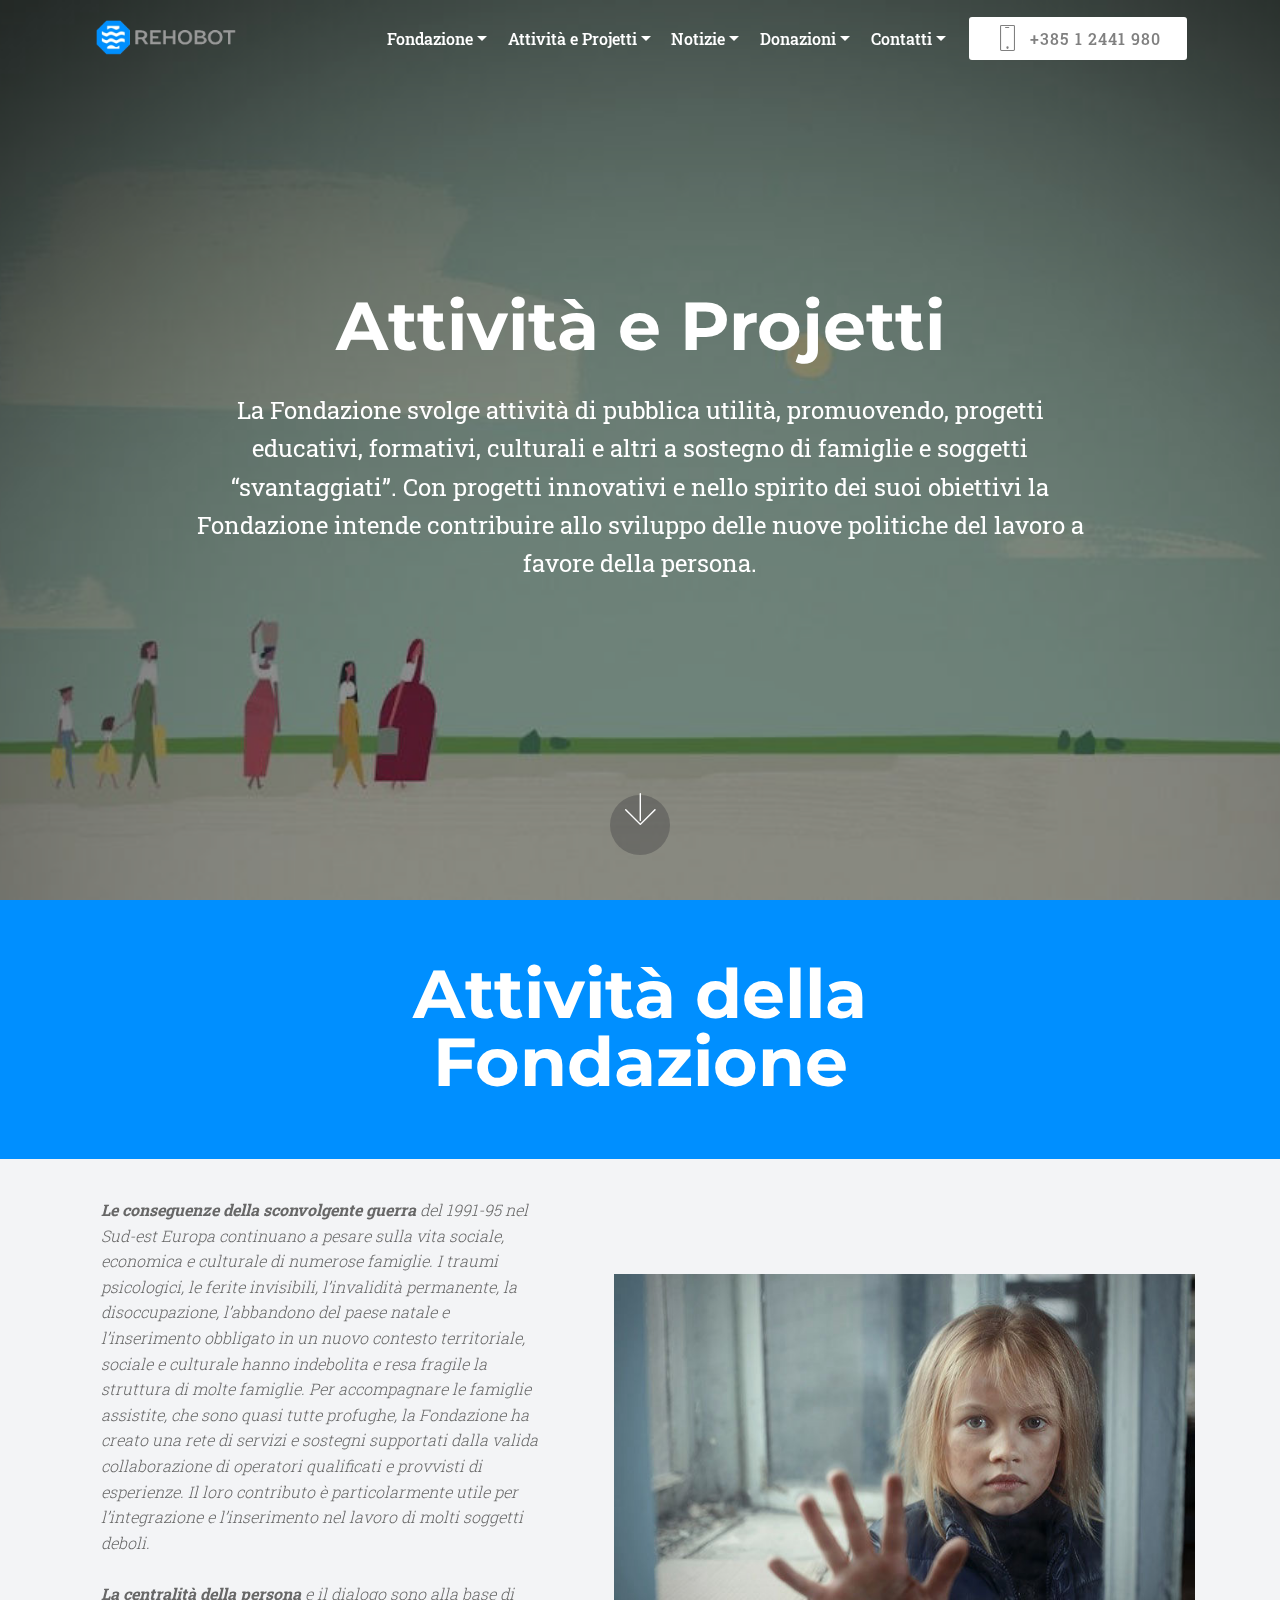
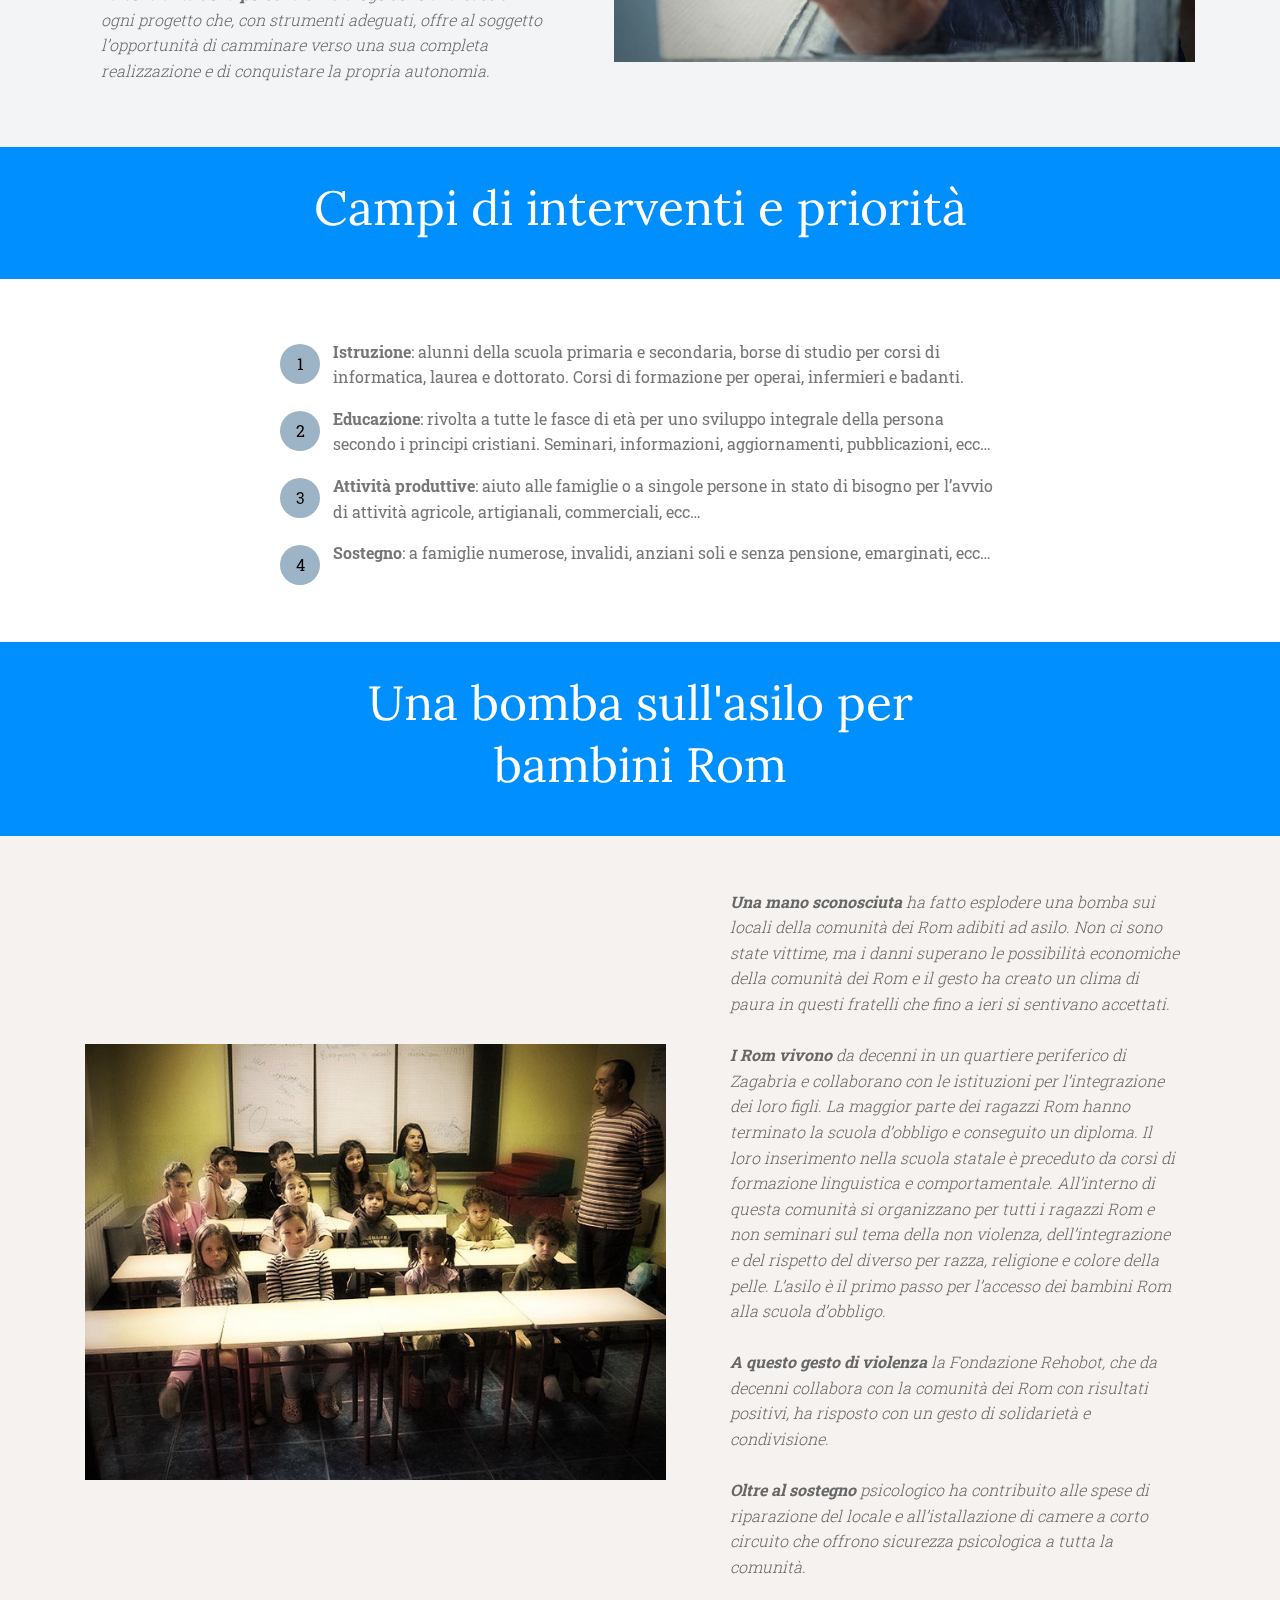
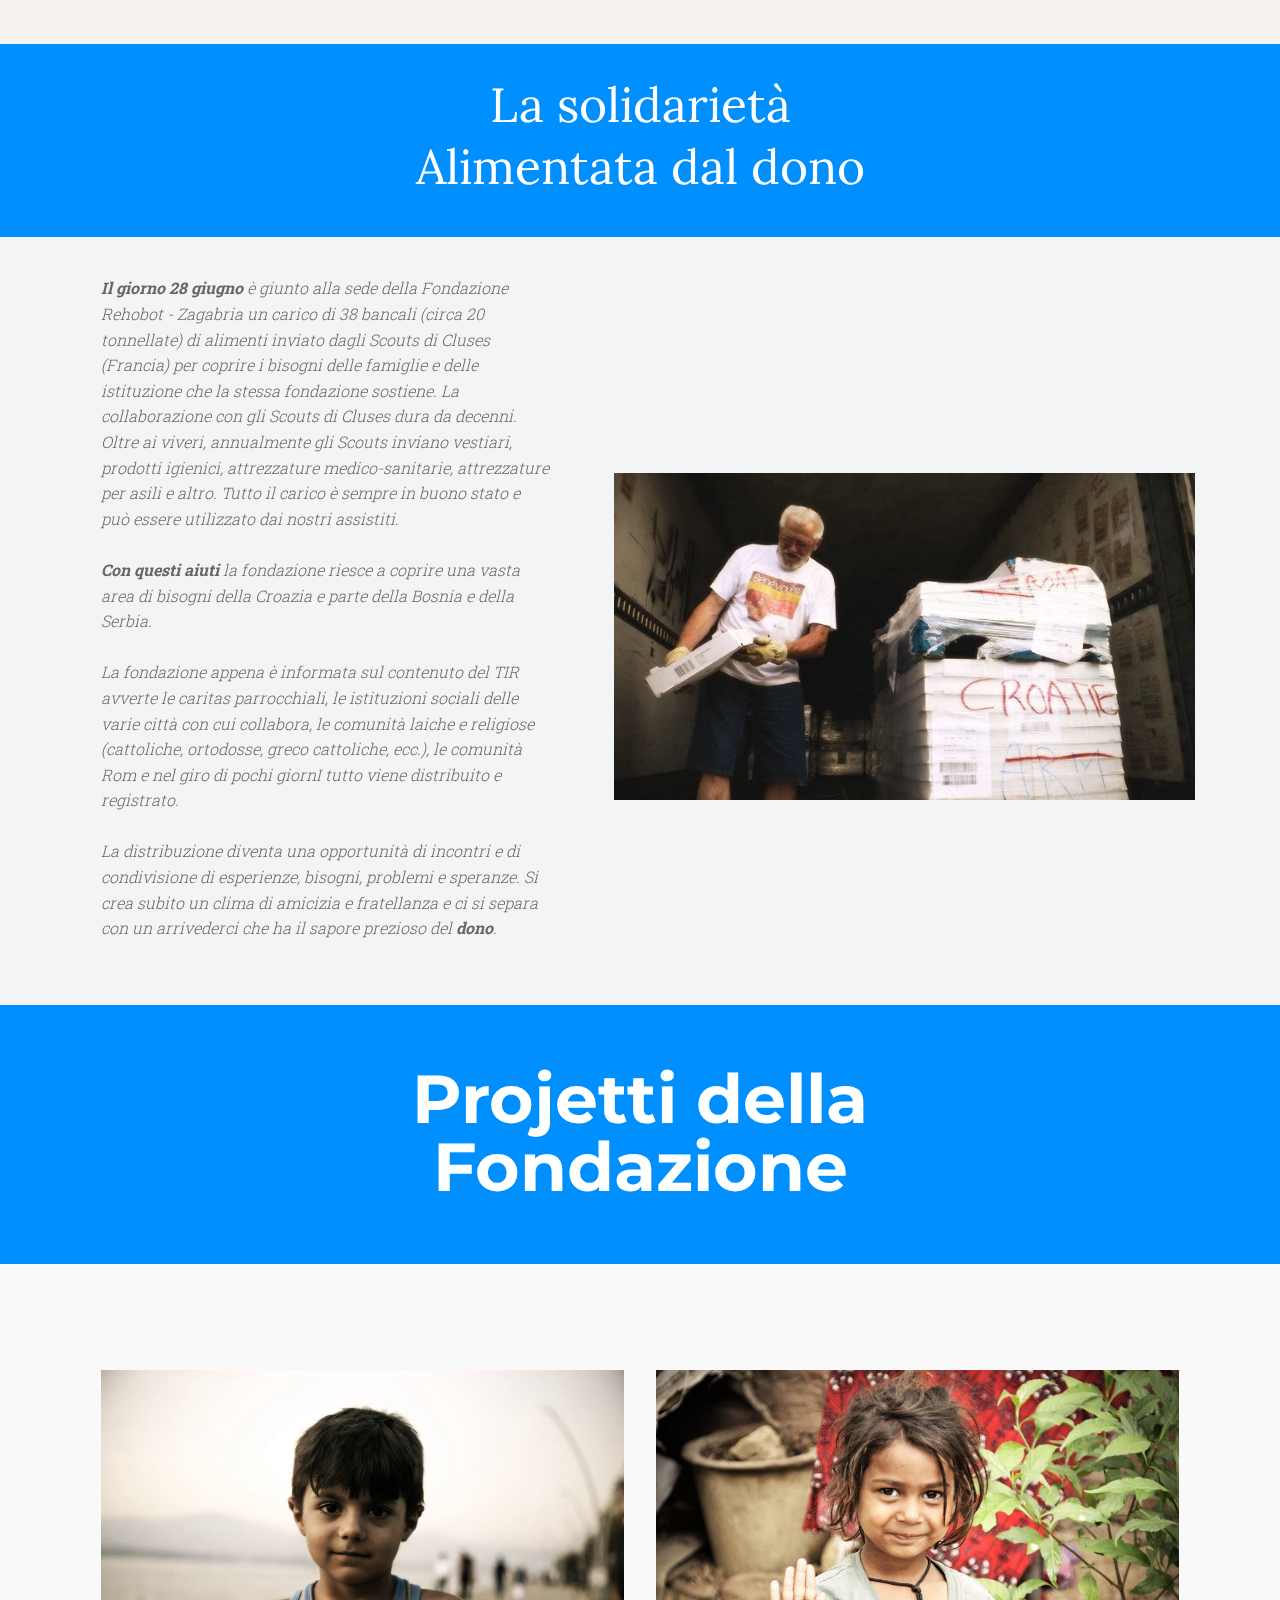
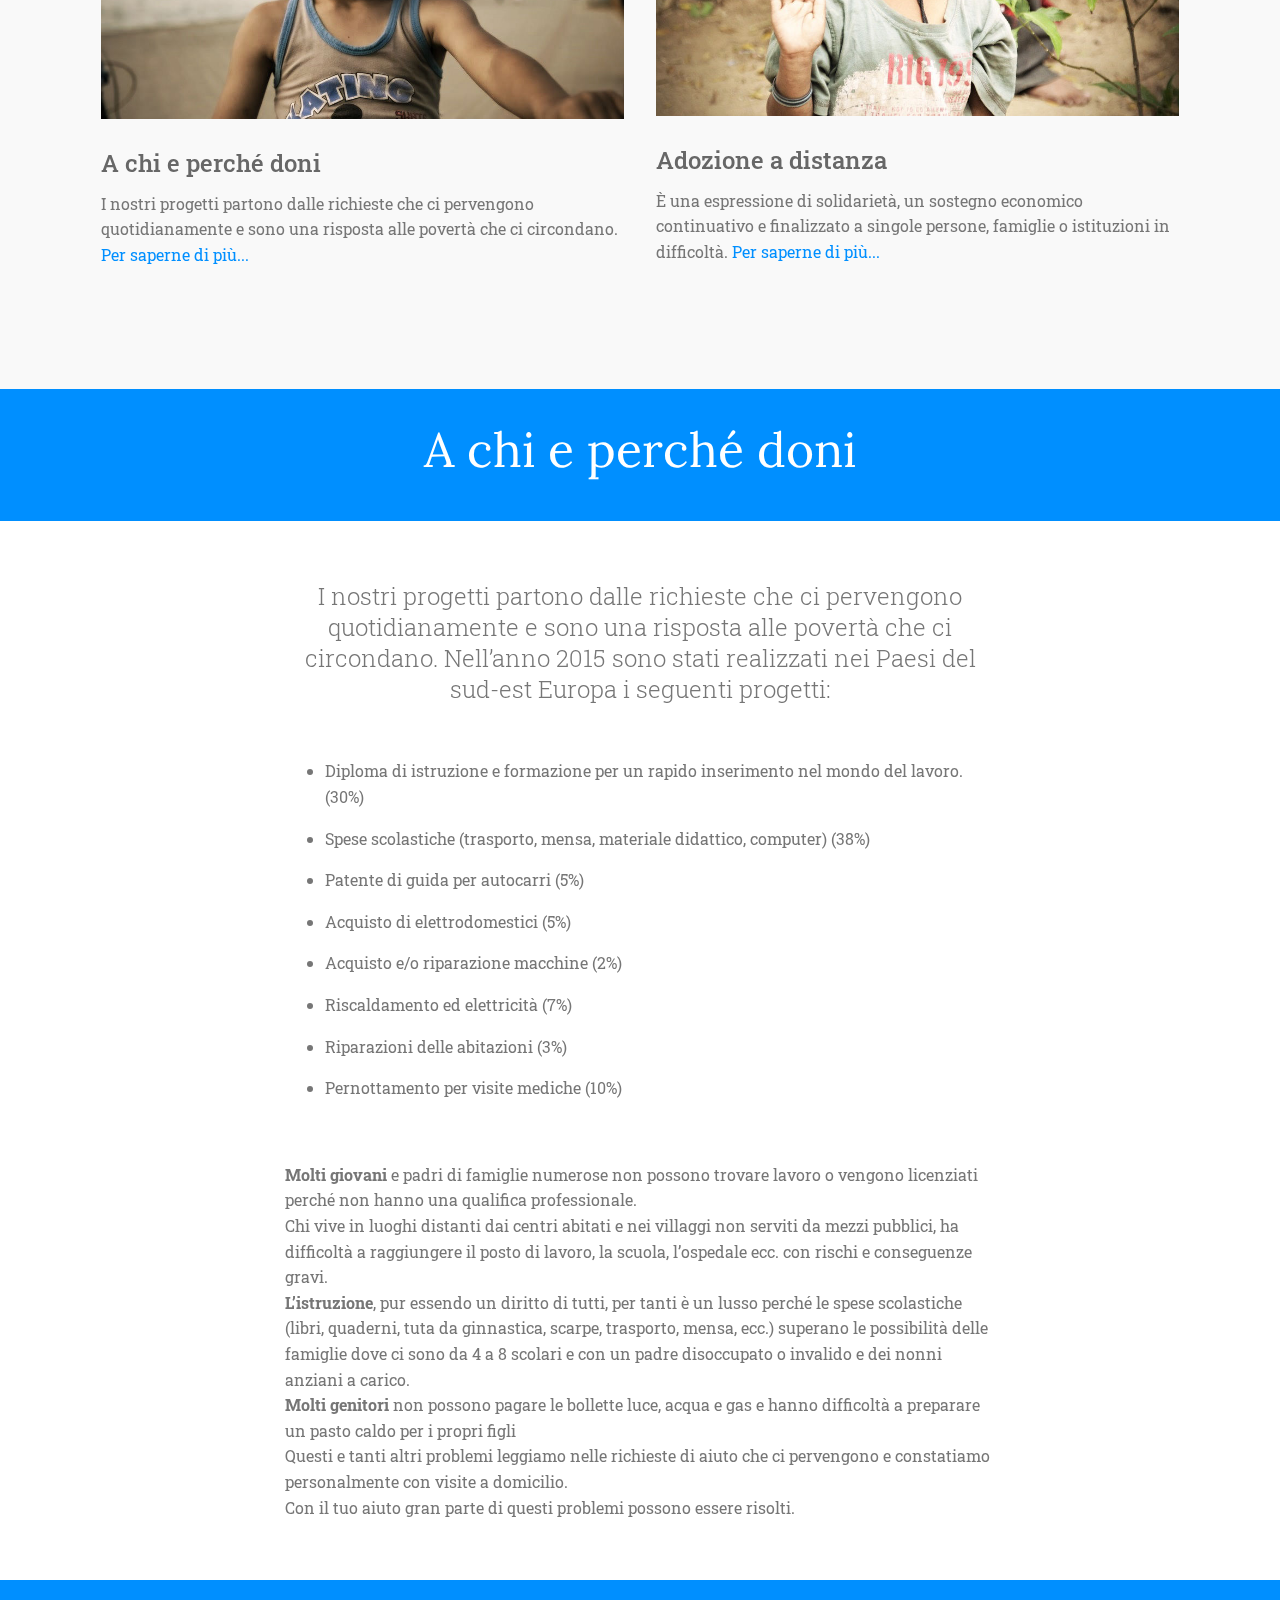
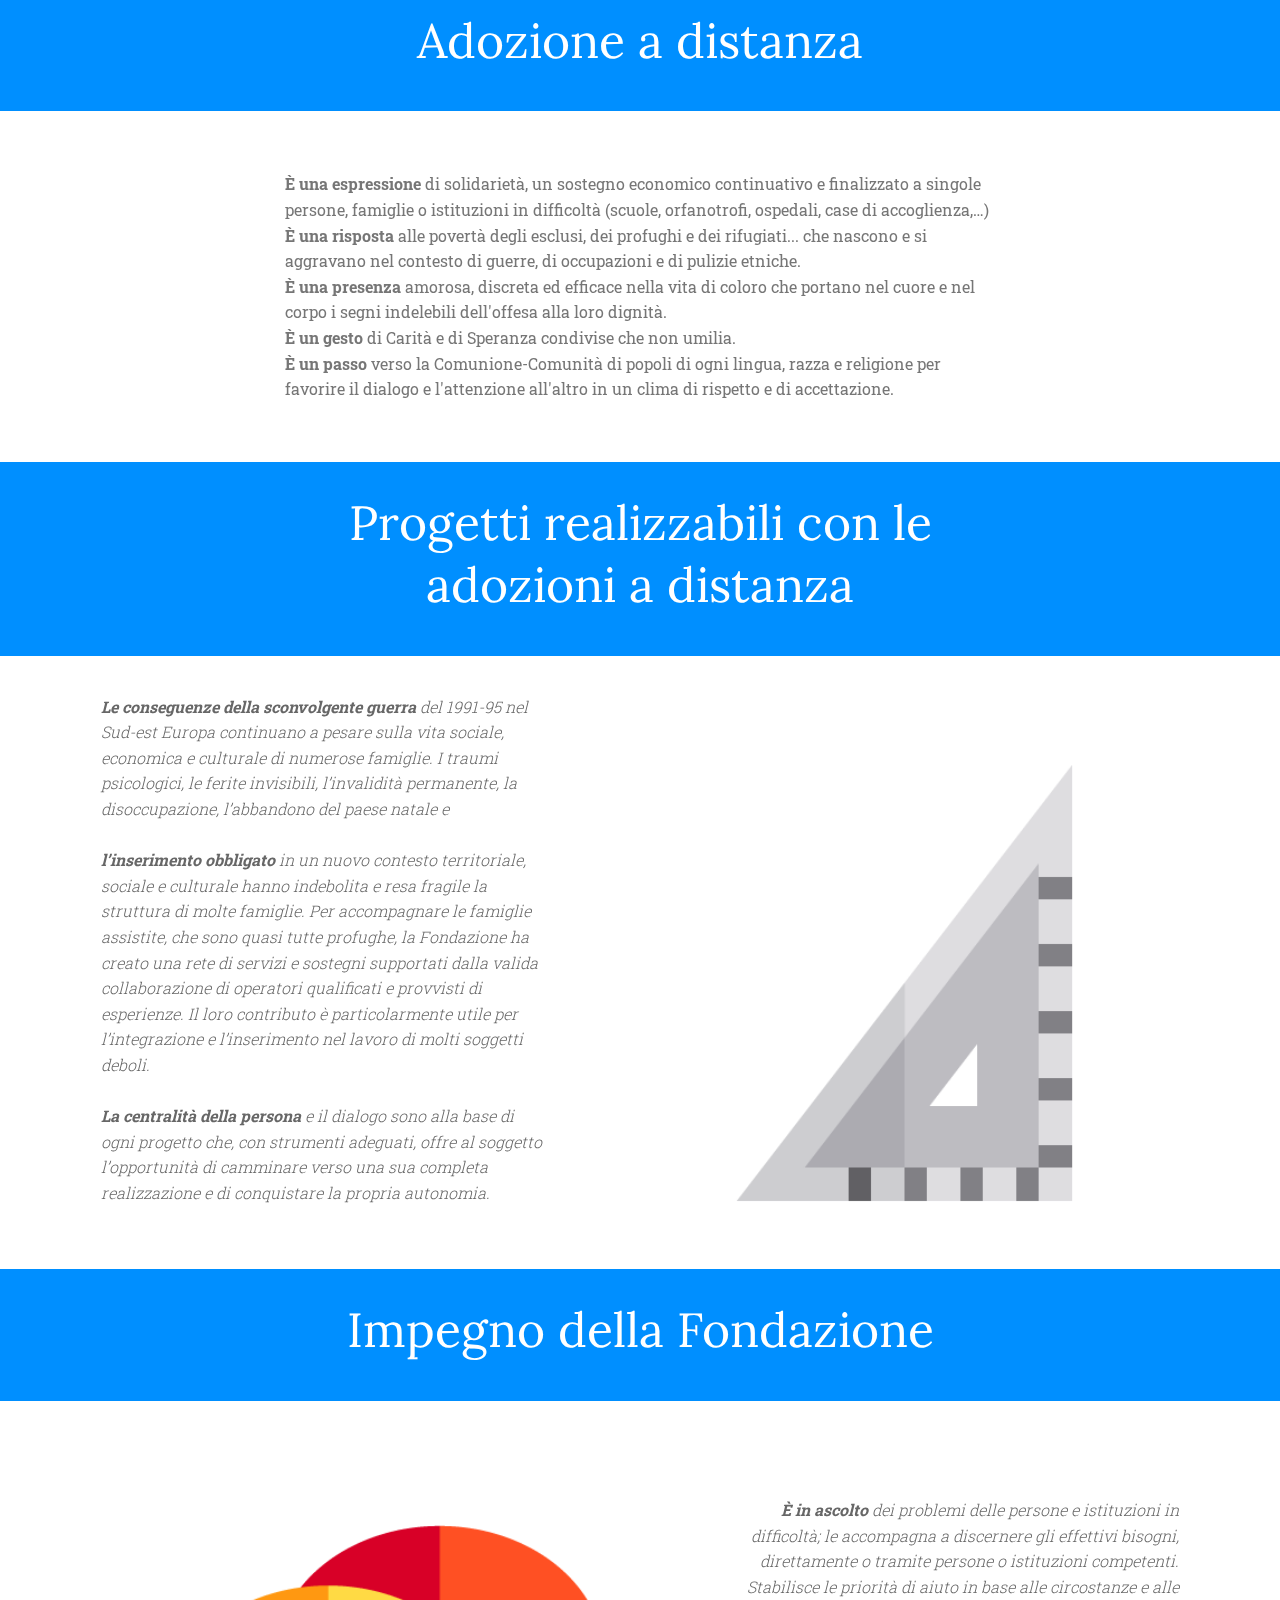
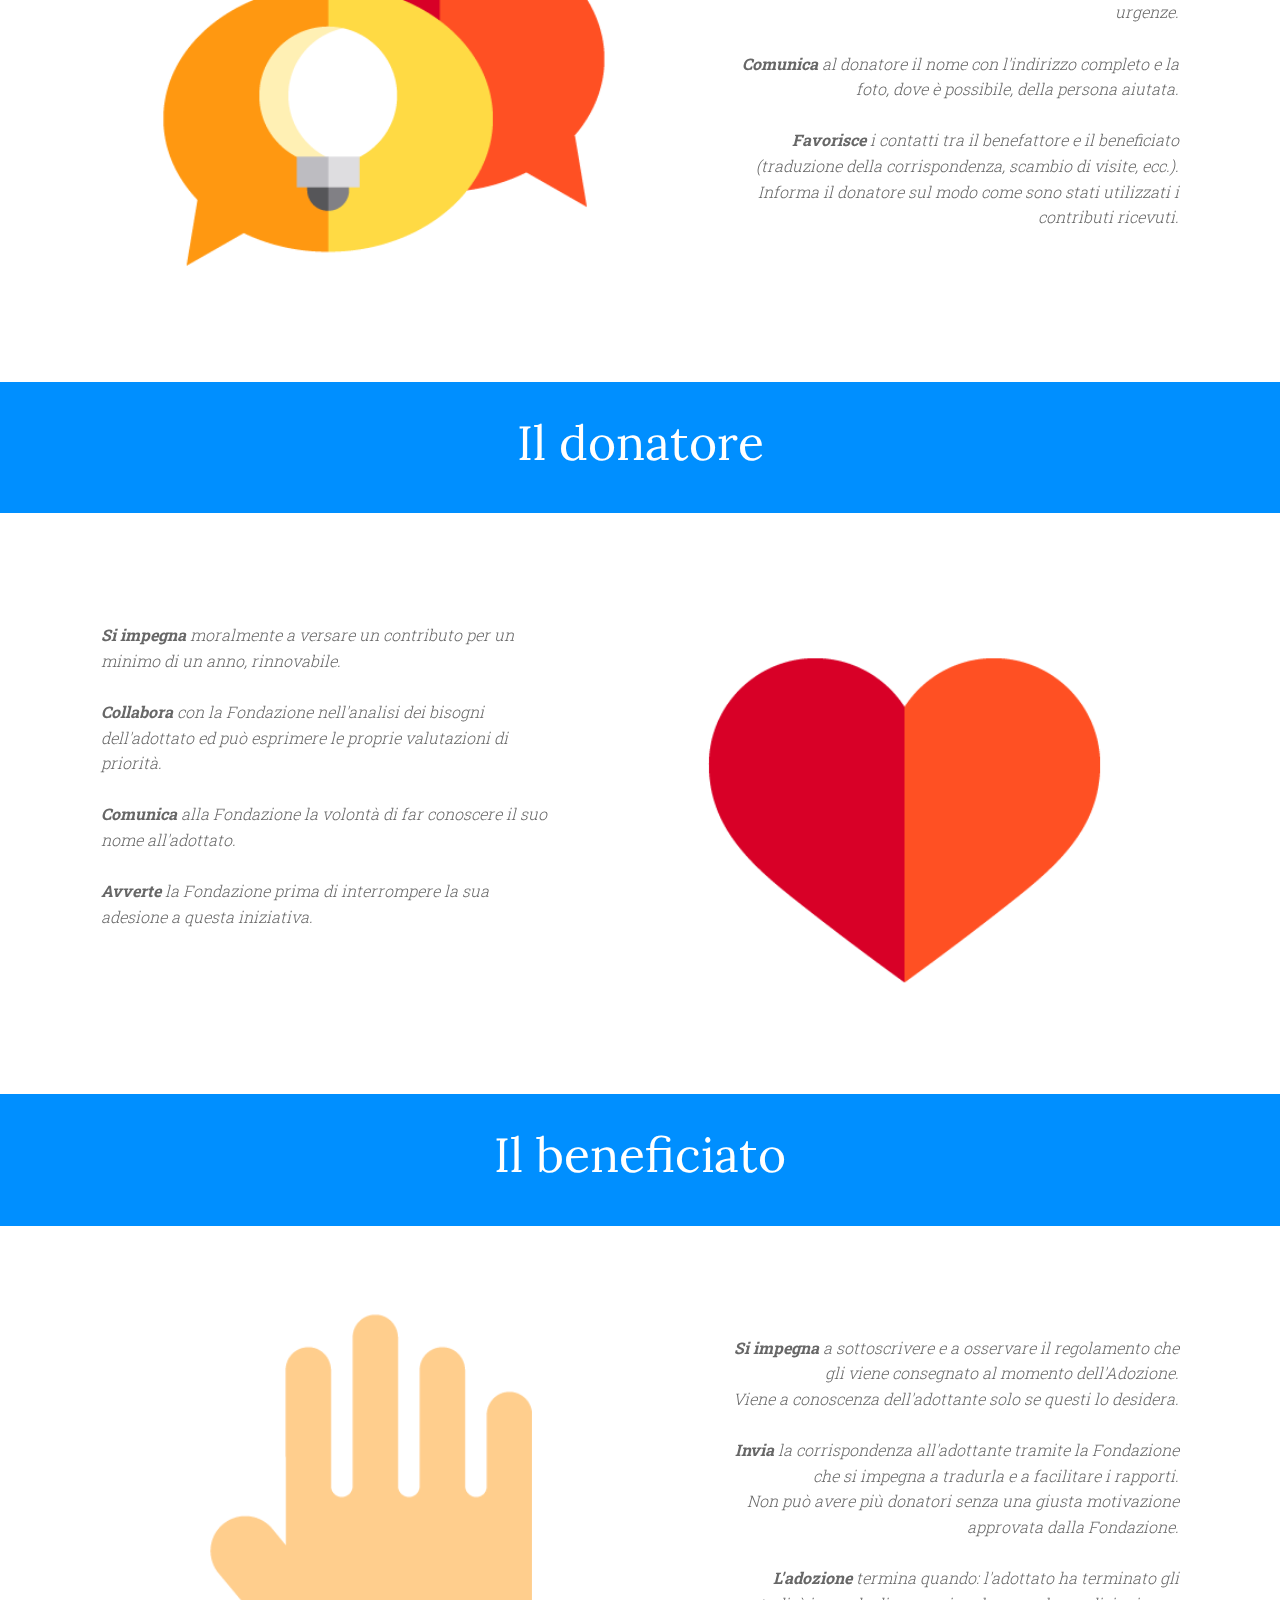
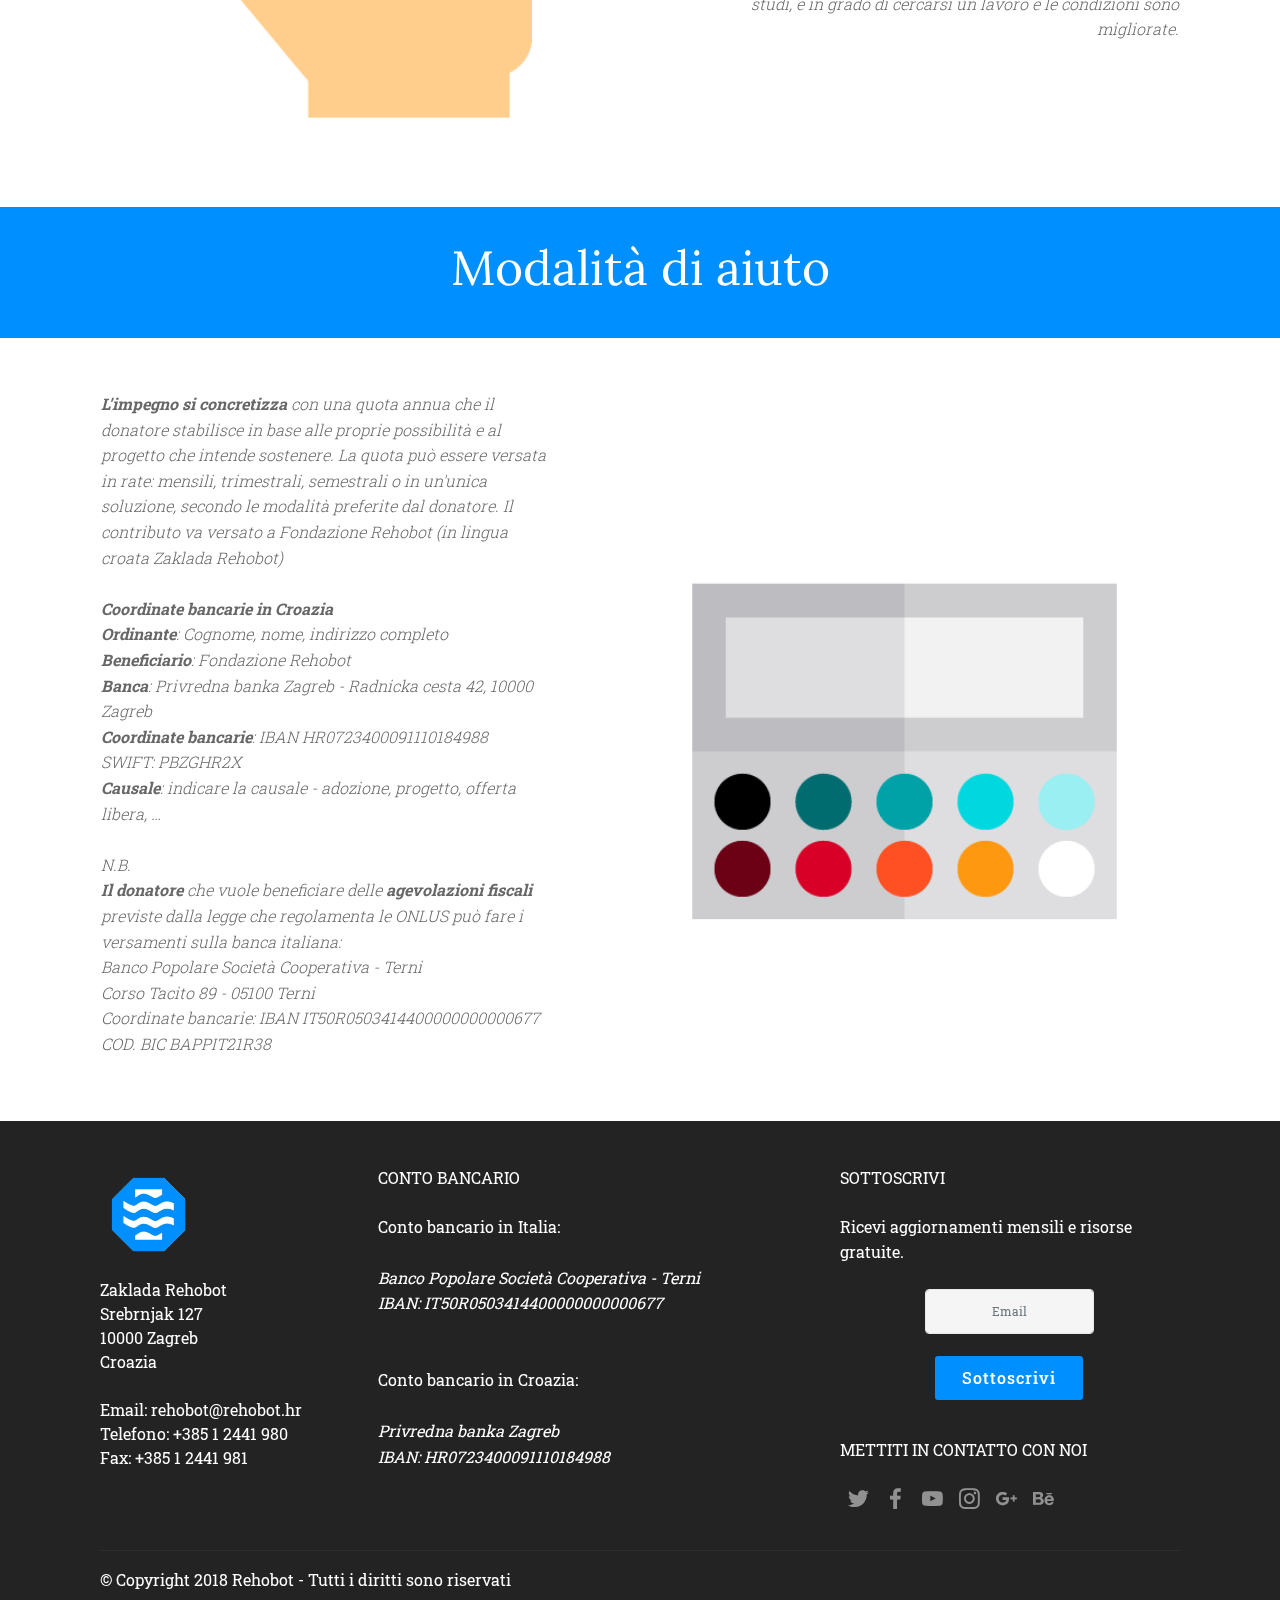
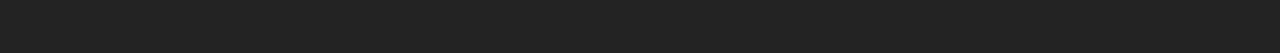
==== attivita.html @ b1fedfae "create github pages" ====
<!DOCTYPE html>
<html >
<head>
  <!-- Site made with Mobirise Website Builder v4.7.1, https://mobirise.com -->
  <meta charset="UTF-8">
  <meta http-equiv="X-UA-Compatible" content="IE=edge">
  <meta name="generator" content="Mobirise v4.7.1, mobirise.com">
  <meta name="viewport" content="width=device-width, initial-scale=1, minimum-scale=1">
  <link rel="shortcut icon" href="assets/images/logo3-228x80.png" type="image/x-icon">
  <meta name="description" content="Web Generator Description">
  <title>Attività e Projetti</title>
  <link rel="stylesheet" href="assets/web/assets/mobirise-icons/mobirise-icons.css">
  <link rel="stylesheet" href="assets/tether/tether.min.css">
  <link rel="stylesheet" href="assets/bootstrap/css/bootstrap.min.css">
  <link rel="stylesheet" href="assets/bootstrap/css/bootstrap-grid.min.css">
  <link rel="stylesheet" href="assets/bootstrap/css/bootstrap-reboot.min.css">
  <link rel="stylesheet" href="assets/socicon/css/styles.css">
  <link rel="stylesheet" href="assets/dropdown/css/style.css">
  <link rel="stylesheet" href="assets/theme/css/style.css">
  <link rel="stylesheet" href="assets/mobirise/css/mbr-additional.css" type="text/css">
  
  
  
</head>
<body>
  <section class="menu cid-qPJx2iC8os" once="menu" id="menu2-3v">

    

    <nav class="navbar navbar-expand beta-menu navbar-dropdown align-items-center navbar-fixed-top navbar-toggleable-sm bg-color transparent">
        <button class="navbar-toggler navbar-toggler-right" type="button" data-toggle="collapse" data-target="#navbarSupportedContent" aria-controls="navbarSupportedContent" aria-expanded="false" aria-label="Toggle navigation">
            <div class="hamburger">
                <span></span>
                <span></span>
                <span></span>
                <span></span>
            </div>
        </button>
        <div class="menu-logo">
            <div class="navbar-brand">
                <span class="navbar-logo">
                    <a href="index.html">
                        <img src="assets/images/logo3-228x80.png" alt="Mobirise" title="" style="height: 3.8rem;">
                    </a>
                </span>
                
            </div>
        </div>
        <div class="collapse navbar-collapse" id="navbarSupportedContent">
            <ul class="navbar-nav nav-dropdown" data-app-modern-menu="true"><li class="nav-item dropdown">
                    <a class="nav-link link dropdown-toggle text-white display-4" href="https://mobirise.com" data-toggle="dropdown-submenu" aria-expanded="false">
                        Fondazione</a><div class="dropdown-menu"><a class="dropdown-item text-white display-4" href="fondazione.html#content5-18">Chi siamo</a><a class="dropdown-item text-white display-4" href="fondazione.html#content5-1a">Storia</a><a class="dropdown-item text-white display-4" href="fondazione.html#content5-1h">Vizione e missione</a><a class="dropdown-item text-white display-4" href="fondazione.html#content5-1o">Lettera del Presidente</a></div>
                </li><li class="nav-item dropdown open"><a class="nav-link link dropdown-toggle text-white display-4" href="https://mobirise.com" data-toggle="dropdown-submenu" aria-expanded="true">
                        Attività e Projetti</a><div class="dropdown-menu"><a class="dropdown-item text-white display-4" href="attivita.html#content5-1v">Attività della Fondazione</a><div class="dropdown open"><a class="dropdown-item text-white dropdown-toggle display-4" href="attivita.html#content5-1y" data-toggle="dropdown-submenu" aria-expanded="true">Progetti&nbsp;della Fondazione</a><div class="dropdown-menu dropdown-submenu"><a class="dropdown-item text-white display-4" href="attivita.html#content5-20">A chi e perché doni</a><a class="dropdown-item text-white display-4" href="attivita.html#content5-21">Adozione a distanza</a></div></div></div></li><li class="nav-item dropdown"><a class="nav-link link dropdown-toggle text-white display-4" href="https://mobirise.com" data-toggle="dropdown-submenu" aria-expanded="false">
                        Notizie</a><div class="dropdown-menu"><a class="dropdown-item text-white display-4" href="notizie.html#content5-2i">Memoria</a><a class="dropdown-item text-white display-4" href="notizie.html#content5-2v">Solidarietà</a></div></li><li class="nav-item dropdown"><a class="nav-link link dropdown-toggle text-white display-4" href="https://mobirise.com" data-toggle="dropdown-submenu" aria-expanded="false">
                        Donazioni</a><div class="dropdown-menu"><a class="dropdown-item text-white display-4" href="donazioni.html#content5-31">Come aiutare</a></div></li>
                <li class="nav-item dropdown">
                    <a class="nav-link link dropdown-toggle text-white display-4" href="https://mobirise.com" data-toggle="dropdown-submenu" aria-expanded="false">
                        Contatti</a><div class="dropdown-menu"><a class="dropdown-item text-white display-4" href="contatti.html#content5-3f">Sede</a><a class="dropdown-item text-white display-4" href="contatti.html#content5-3e">Informazioni</a></div>
                </li></ul>
            <div class="navbar-buttons mbr-section-btn"><a class="btn btn-sm btn-white display-4" href="tel:+385 1 2441980">
                    <span class="btn-icon mbri-mobile mbr-iconfont mbr-iconfont-btn">
                    </span>
                    +385 1 2441 980 
                </a></div>
        </div>
    </nav>
</section>

<section class="engine"><a href="https://mobirise.ws/a">best free website builder</a></section><section class="cid-qPzCuclyIp mbr-fullscreen mbr-parallax-background" id="header2-q">

    

    <div class="mbr-overlay" style="opacity: 0.5; background-color: rgb(35, 35, 35);"></div>

    <div class="container align-center">
        <div class="row justify-content-md-center">
            <div class="mbr-white col-md-10">
                <h1 class="mbr-section-title mbr-bold pb-3 mbr-fonts-style display-1">Attività e Projetti</h1>
                
                <p class="mbr-text pb-3 mbr-fonts-style display-5">
                    La Fondazione svolge attività di pubblica utilità, promuovendo, progetti educativi, formativi, culturali e altri a sostegno di famiglie e soggetti “svantaggiati”. Con progetti innovativi e nello spirito dei suoi obiettivi la Fondazione intende contribuire allo sviluppo delle nuove politiche del lavoro a favore della persona.
                </p>
                
            </div>
        </div>
    </div>
    <div class="mbr-arrow hidden-sm-down" aria-hidden="true">
        <a href="#next">
            <i class="mbri-down mbr-iconfont"></i>
        </a>
    </div>
</section>

<section class="mbr-section content5 cid-qPEveir5ay" id="content5-1v">

    

    

    <div class="container">
        <div class="media-container-row">
            <div class="title col-12 col-md-8">
                <h2 class="align-center mbr-bold mbr-white pb-3 mbr-fonts-style display-1">Attività della Fondazione</h2>
                <h3 class="mbr-section-subtitle align-center mbr-light mbr-white pb-3 mbr-fonts-style display-5"></h3>
                
                
            </div>
        </div>
    </div>
</section>

<section class="testimonials3 cid-qPzCufYlII" id="testimonials3-r">

    

    

    <div class="container">
        <div class="media-container-row">
            <div class="media-content px-3 align-self-center mbr-white py-2">
                <p class="mbr-text testimonial-text mbr-fonts-style display-7"><strong>Le conseguenze della sconvolgente guerra</strong> del 1991-95 nel Sud-est Europa continuano a pesare sulla vita sociale, economica e culturale di numerose famiglie.  I traumi psicologici, le ferite invisibili, l’invalidità permanente, la disoccupazione, l’abbandono del paese natale e l’inserimento obbligato in un nuovo contesto territoriale, sociale e culturale hanno indebolita e resa fragile la struttura di molte famiglie.  Per accompagnare le famiglie assistite, che sono quasi tutte profughe, la Fondazione ha creato una rete di servizi e sostegni supportati dalla valida collaborazione di operatori qualificati e provvisti di esperienze. Il loro contributo è particolarmente utile per l’integrazione e l’inserimento nel lavoro di molti soggetti deboli.
<br><br><strong>La centralità della persona</strong> e il dialogo sono alla base di ogni progetto che, con strumenti adeguati, offre al soggetto l’opportunità di camminare verso una sua completa realizzazione e di conquistare la propria autonomia.&nbsp;<br></p>
                <p class="mbr-author-name pt-4 mb-2 mbr-fonts-style display-7"></p>
                <p class="mbr-author-desc mbr-fonts-style display-7"></p>
            </div>

            <div class="mbr-figure pl-lg-5" style="width: 130%;">
              <img src="assets/images/war-700x467.jpg" alt="" title="">
            </div>
        </div>
    </div>
</section>

<section class="mbr-section content5 cid-qPBPFmhMfO" id="content5-1r">

    

    

    <div class="container">
        <div class="media-container-row">
            <div class="title col-12 col-md-8">
                
                <h3 class="mbr-section-subtitle align-center mbr-light mbr-white pb-3 mbr-fonts-style display-2">Campi di interventi e priorità</h3>
                
                
            </div>
        </div>
    </div>
</section>

<section class="mbr-section article content11 cid-qPBQ0475VO" id="content11-1s">
     

    <div class="container">
        <div class="media-container-row">
            <div class="mbr-text counter-container col-12 col-md-8 mbr-fonts-style display-7">
                <ol>
                    <li><strong>Istruzione</strong>: alunni della scuola primaria e secondaria, borse di studio per corsi di informatica, laurea e dottorato. Corsi di formazione per operai, infermieri e badanti.</li>
                    <li><strong>Educazione</strong>: rivolta a tutte le fasce di età per uno sviluppo integrale della persona secondo i principi cristiani. Seminari, informazioni, aggiornamenti, pubblicazioni, ecc…</li>
                    <li><strong>Attività produttive</strong>: aiuto alle famiglie o a singole persone in stato di bisogno per l’avvio di attività agricole, artigianali, commerciali, ecc…</li><li><strong>Sostegno</strong>: a famiglie numerose, invalidi, anziani soli e senza pensione, emarginati, ecc…</li>
                </ol>
            </div>
        </div>
    </div>
</section>

<section class="mbr-section content5 cid-qPBQZpuHYv" id="content5-1t">

    

    

    <div class="container">
        <div class="media-container-row">
            <div class="title col-12 col-md-8">
                
                <h3 class="mbr-section-subtitle align-center mbr-light mbr-white pb-3 mbr-fonts-style display-2">Una bomba sull'asilo per bambini Rom</h3>
                
                
            </div>
        </div>
    </div>
</section>

<section class="testimonials2 cid-qPBRH9poyY" id="testimonials2-1u">

    

    

    <div class="container">
        <div class="media-container-row">
            <div class="mbr-figure pr-lg-5" style="width: 130%;">
              <img src="assets/images/skola-700x525.jpg" alt="" title="">
            </div>
            <div class="media-content px-3 align-self-center mbr-white py-2">
                    <p class="mbr-text testimonial-text mbr-fonts-style display-7"><strong>Una mano sconosciuta</strong> ha fatto esplodere una bomba sui locali della comunità dei Rom adibiti ad asilo. Non ci sono state vittime, ma i danni superano le possibilità economiche della comunità dei Rom e il gesto ha creato un clima di paura in questi fratelli che fino a ieri si sentivano accettati.<br><br><strong>I Rom vivono </strong>da decenni in un quartiere periferico di Zagabria e collaborano con le istituzioni per l’integrazione dei loro figli. La maggior parte dei ragazzi Rom hanno terminato la scuola d’obbligo e conseguito un diploma. Il loro inserimento nella scuola statale è preceduto da corsi di formazione linguistica e comportamentale. All’interno di questa comunità si organizzano per tutti i ragazzi Rom e non seminari sul tema della non violenza, dell’integrazione e del rispetto del diverso per razza, religione e colore della pelle.  L’asilo è il primo passo per l’accesso dei bambini Rom alla scuola d’obbligo.<br><br><strong>A questo gesto di violenza</strong> la Fondazione Rehobot, che da decenni collabora con la comunità dei Rom con risultati positivi, ha risposto con un gesto di solidarietà e condivisione.
<br>
<br><strong>Oltre al sostegno</strong> psicologico ha contribuito alle spese di riparazione del locale e all’istallazione di camere a corto circuito che offrono sicurezza psicologica a tutta la comunità.<br></p>
                    <p class="mbr-author-name pt-4 mb-2 mbr-fonts-style display-7"></p>
                    <p class="mbr-author-desc mbr-fonts-style display-7"></p>
            </div>
        </div>
    </div>
</section>

<section class="mbr-section content5 cid-qPEvZ0xdUL" id="content5-1w">

    

    

    <div class="container">
        <div class="media-container-row">
            <div class="title col-12 col-md-8">
                
                <h3 class="mbr-section-subtitle align-center mbr-light mbr-white pb-3 mbr-fonts-style display-2">La solidarietà <br>Alimentata dal dono</h3>
                
                
            </div>
        </div>
    </div>
</section>

<section class="testimonials3 cid-qPExZwgI1V" id="testimonials3-1x">

    

    

    <div class="container">
        <div class="media-container-row">
            <div class="media-content px-3 align-self-center mbr-white py-2">
                <p class="mbr-text testimonial-text mbr-fonts-style display-7"><strong>Il giorno 28 giugno</strong> è giunto alla sede della Fondazione Rehobot - Zagabria un carico di 38 bancali (circa 20 tonnellate) di alimenti inviato dagli Scouts di Cluses (Francia) per coprire i bisogni delle famiglie e delle istituzione che la stessa fondazione sostiene. La collaborazione con gli Scouts di Cluses dura da decenni. Oltre ai viveri, annualmente gli Scouts inviano vestiari, prodotti igienici, attrezzature medico-sanitarie, attrezzature per asili e altro. Tutto il carico è sempre in buono stato e può essere utilizzato dai nostri assistiti.<br><br><strong>Con questi aiuti</strong> la fondazione riesce a coprire una vasta area di bisogni della Croazia e parte della Bosnia e della Serbia.
<br>
<br>La fondazione appena è informata sul contenuto del TIR avverte le caritas parrocchiali, le istituzioni sociali delle varie città con cui collabora, le comunità laiche e religiose (cattoliche, ortodosse, greco cattoliche, ecc.), le comunità Rom e nel giro di pochi giornI tutto viene distribuito e registrato.
<br>
<br>La distribuzione diventa una opportunità di incontri e di condivisione di esperienze, bisogni, problemi e speranze. Si crea subito un clima di amicizia e fratellanza e ci si separa con un arrivederci che ha il sapore prezioso del <strong>dono</strong>.<br></p>
                <p class="mbr-author-name pt-4 mb-2 mbr-fonts-style display-7"></p>
                <p class="mbr-author-desc mbr-fonts-style display-7"></p>
            </div>

            <div class="mbr-figure pl-lg-5" style="width: 130%;">
              <img src="assets/images/pomoc-700x394.jpg" alt="" title="">
            </div>
        </div>
    </div>
</section>

<section class="mbr-section content5 cid-qPEDP7NlCz" id="content5-1y">

    

    

    <div class="container">
        <div class="media-container-row">
            <div class="title col-12 col-md-8">
                <h2 class="align-center mbr-bold mbr-white pb-3 mbr-fonts-style display-1">Projetti della Fondazione</h2>
                <h3 class="mbr-section-subtitle align-center mbr-light mbr-white pb-3 mbr-fonts-style display-5"></h3>
                
                
            </div>
        </div>
    </div>
</section>

<section class="features2 cid-qPEEnVxJjF" id="features2-1z">

    

    
    
    <div class="container">
        <div class="media-container-row">
            <div class="card p-3 col-12 col-md-6">
                <div class="card-wrapper">
                    <div class="card-img">
                        <img src="assets/images/child2-960x640.jpg" alt="Mobirise" title="">
                    </div>
                    <div class="card-box">
                        <h4 class="card-title pb-3 mbr-fonts-style display-5">A chi e perché doni</h4>
                        <p class="mbr-text mbr-fonts-style display-7">
                            I nostri progetti partono dalle richieste che ci pervengono quotidianamente e sono una risposta alle povertà che ci circondano. <a href="attivita.html#content5-20">Per saperne di più...</a>
                        </p>
                    </div>
                </div>
            </div>

            <div class="card p-3 col-12 col-md-6">
                <div class="card-wrapper">
                    <div class="card-img">
                        <img src="assets/images/adozione1-960x635.jpg" alt="Mobirise" title="">
                    </div>
                    <div class="card-box ">
                        <h4 class="card-title pb-3 mbr-fonts-style display-5">Adozione a distanza</h4>
                        <p class="mbr-text mbr-fonts-style display-7">
                            È una espressione di solidarietà, un sostegno economico continuativo e finalizzato a singole persone, famiglie o istituzioni in difficoltà. <a href="attivita.html#content5-21">Per saperne di più...</a>
                        </p>
                    </div>
                </div>
            </div>

            

            
        </div>
    </div>
</section>

<section class="mbr-section content5 cid-qPEHwtrh3g" id="content5-20">

    

    

    <div class="container">
        <div class="media-container-row">
            <div class="title col-12 col-md-8">
                
                <h3 class="mbr-section-subtitle align-center mbr-light mbr-white pb-3 mbr-fonts-style display-2">A chi e perché doni</h3>
                
                
            </div>
        </div>
    </div>
</section>

<section class="mbr-section content4 cid-qPF1Qyazdv" id="content4-22">

    

    <div class="container">
        <div class="media-container-row">
            <div class="title col-12 col-md-8">
                
                <h3 class="mbr-section-subtitle align-center mbr-light mbr-fonts-style display-5">I nostri progetti partono dalle richieste che ci pervengono quotidianamente e sono una risposta alle povertà che ci circondano. Nell’anno 2015 sono stati realizzati nei Paesi del sud-est Europa i seguenti progetti:</h3>
                
            </div>
        </div>
    </div>
</section>

<section class="mbr-section article content12 cid-qPF25p1V05" id="content12-23">
     

    <div class="container">
        <div class="media-container-row">
            <div class="mbr-text counter-container col-12 col-md-8 mbr-fonts-style display-7">
                <ul>
                    <li>Diploma di istruzione e formazione per un rapido inserimento nel mondo del lavoro. (30%)</li>
                    <li>Spese scolastiche (trasporto, mensa, materiale didattico, computer) (38%)</li>
                    <li>Patente di guida per autocarri (5%)
</li><li>Acquisto di elettrodomestici (5%)
</li><li>Acquisto e/o riparazione macchine (2%)
</li><li>Riscaldamento ed elettricità (7%)
</li><li>Riparazioni delle abitazioni (3%)
</li><li>Pernottamento per visite mediche (10%)</li>
                </ul>
            </div>
        </div>
    </div>
</section>

<section class="mbr-section article content1 cid-qPF2J0UQe2" id="content1-24">
    
     

    <div class="container">
        <div class="media-container-row">
            <div class="mbr-text col-12 col-md-8 mbr-fonts-style display-7"><strong>Molti giovani</strong> e padri di famiglie numerose non possono trovare lavoro o vengono licenziati perché non hanno una qualifica professionale. 
<div>Chi vive in luoghi distanti dai centri abitati e nei villaggi non serviti da mezzi pubblici, ha difficoltà a raggiungere il posto di lavoro, la scuola, l’ospedale ecc. con rischi e conseguenze gravi. 
</div><div><strong>L’istruzione</strong>, pur essendo un diritto di tutti, per tanti è un lusso perché le spese scolastiche (libri, quaderni, tuta da ginnastica, scarpe, trasporto, mensa, ecc.) superano le possibilità delle famiglie dove ci sono da 4 a 8 scolari e con un padre disoccupato o invalido e dei nonni anziani a carico.
</div><div><strong>Molti genitori</strong> non possono pagare le bollette luce, acqua e gas e hanno difficoltà a preparare un pasto caldo per i propri figli 
</div><div>Questi e tanti altri problemi leggiamo nelle richieste di aiuto che ci pervengono e constatiamo personalmente con visite a domicilio. 
</div><div>Con il tuo aiuto gran parte di questi problemi possono essere risolti.</div></div>
        </div>
    </div>
</section>

<section class="mbr-section content5 cid-qPEHVlCsg7" id="content5-21">

    

    

    <div class="container">
        <div class="media-container-row">
            <div class="title col-12 col-md-8">
                
                <h3 class="mbr-section-subtitle align-center mbr-light mbr-white pb-3 mbr-fonts-style display-2">Adozione a distanza</h3>
                
                
            </div>
        </div>
    </div>
</section>

<section class="mbr-section article content1 cid-qPF3NpItUF" id="content1-25">
    
     

    <div class="container">
        <div class="media-container-row">
            <div class="mbr-text col-12 col-md-8 mbr-fonts-style display-7"><strong>È una espressione</strong> di solidarietà, un sostegno economico continuativo e finalizzato a singole persone, famiglie o istituzioni in difficoltà (scuole, orfanotrofi, ospedali, case di accoglienza,…)
<div><strong>È una risposta</strong> alle povertà degli esclusi, dei profughi e dei rifugiati... che nascono e si aggravano nel contesto di guerre, di occupazioni e di pulizie etniche.
</div><div><strong>È una presenza</strong> amorosa, discreta ed efficace nella vita di coloro che portano nel cuore e nel corpo i segni indelebili dell'offesa alla loro dignità. 
</div><div><strong>È un gesto</strong> di Carità e di Speranza condivise che non umilia.
</div><div><strong>È un passo</strong> verso la Comunione-Comunità di popoli di ogni lingua, razza e religione per favorire il dialogo e l'attenzione all'altro in un clima di rispetto e di accettazione.</div></div>
        </div>
    </div>
</section>

<section class="mbr-section content5 cid-qPF4pul3Xc" id="content5-26">

    

    

    <div class="container">
        <div class="media-container-row">
            <div class="title col-12 col-md-8">
                
                <h3 class="mbr-section-subtitle align-center mbr-light mbr-white pb-3 mbr-fonts-style display-2">Progetti realizzabili con le adozioni a distanza</h3>
                
                
            </div>
        </div>
    </div>
</section>

<section class="testimonials3 cid-qPF55YI9vp" id="testimonials3-2b">

    

    

    <div class="container">
        <div class="media-container-row">
            <div class="media-content px-3 align-self-center mbr-white py-2">
                <p class="mbr-text testimonial-text mbr-fonts-style display-7"><strong>Le conseguenze della sconvolgente guerra</strong> del 1991-95 nel Sud-est Europa continuano a pesare sulla vita sociale, economica e culturale di numerose famiglie.  I traumi psicologici, le ferite invisibili, l’invalidità permanente, la disoccupazione, l’abbandono del paese natale e <br><br><strong>l’inserimento obbligato</strong> in un nuovo contesto territoriale, sociale e culturale hanno indebolita e resa fragile la struttura di molte famiglie.  Per accompagnare le famiglie assistite, che sono quasi tutte profughe, la Fondazione ha creato una rete di servizi e sostegni supportati dalla valida collaborazione di operatori qualificati e provvisti di esperienze. Il loro contributo è particolarmente utile per l’integrazione e l’inserimento nel lavoro di molti soggetti deboli.
<br><br><strong>La centralità della persona</strong> e il dialogo sono alla base di ogni progetto che, con strumenti adeguati, offre al soggetto l’opportunità di camminare verso una sua completa realizzazione e di conquistare la propria autonomia.&nbsp;<br></p>
                <p class="mbr-author-name pt-4 mb-2 mbr-fonts-style display-7"></p>
                <p class="mbr-author-desc mbr-fonts-style display-7"></p>
            </div>

            <div class="mbr-figure pl-lg-5" style="width: 130%;">
              <img src="assets/images/design-tools-18-520x520.png" alt="" title="">
            </div>
        </div>
    </div>
</section>

<section class="mbr-section content5 cid-qPF4xModnb" id="content5-27">

    

    

    <div class="container">
        <div class="media-container-row">
            <div class="title col-12 col-md-8">
                
                <h3 class="mbr-section-subtitle align-center mbr-light mbr-white pb-3 mbr-fonts-style display-2">Impegno della Fondazione</h3>
                
                
            </div>
        </div>
    </div>
</section>

<section class="testimonials2 cid-qPFkSIrRSO" id="testimonials2-2d">

    

    

    <div class="container">
        <div class="media-container-row">
            <div class="mbr-figure pr-lg-5" style="width: 130%;">
              <img src="assets/images/design-tools-75-520x520.png" alt="" title="">
            </div>
            <div class="media-content px-3 align-self-center mbr-white py-2">
                    <p class="mbr-text testimonial-text mbr-fonts-style display-7"><strong>È in ascolto</strong> dei problemi delle persone e istituzioni in difficoltà; le accompagna a discernere gli effettivi bisogni, direttamente o tramite persone o istituzioni competenti.
<br>Stabilisce le priorità di aiuto in base alle circostanze e alle urgenze.<br><br><strong>Comunica </strong>al donatore il nome con l'indirizzo completo e la foto, dove è possibile, della persona aiutata.<br>
<br><strong>Favorisce</strong> i contatti tra il benefattore e il beneficiato (traduzione della corrispondenza, scambio di visite, ecc.).
<br>Informa il donatore sul modo come sono stati utilizzati i contributi ricevuti.</p>
                    <p class="mbr-author-name pt-4 mb-2 mbr-fonts-style display-7"></p>
                    <p class="mbr-author-desc mbr-fonts-style display-7"></p>
            </div>
        </div>
    </div>
</section>

<section class="mbr-section content5 cid-qPF4AtCUEZ" id="content5-28">

    

    

    <div class="container">
        <div class="media-container-row">
            <div class="title col-12 col-md-8">
                
                <h3 class="mbr-section-subtitle align-center mbr-light mbr-white pb-3 mbr-fonts-style display-2">Il donatore</h3>
                
                
            </div>
        </div>
    </div>
</section>

<section class="testimonials3 cid-qPFkVvjwWL" id="testimonials3-2e">

    

    

    <div class="container">
        <div class="media-container-row">
            <div class="media-content px-3 align-self-center mbr-white py-2">
                <p class="mbr-text testimonial-text mbr-fonts-style display-7"><strong>Si impegna</strong> moralmente a versare un contributo per un minimo di un anno, rinnovabile.<br><br><strong>Collabora</strong> con la Fondazione nell'analisi dei bisogni dell'adottato ed può esprimere le proprie valutazioni di priorità.<br><br><strong>Comunica</strong> alla Fondazione la volontà di far conoscere il suo nome all'adottato.<br><br><strong>Avverte</strong> la Fondazione prima di interrompere la sua adesione a questa iniziativa.</p>
                <p class="mbr-author-name pt-4 mb-2 mbr-fonts-style display-7"></p>
                <p class="mbr-author-desc mbr-fonts-style display-7"></p>
            </div>

            <div class="mbr-figure pl-lg-5" style="width: 130%;">
              <img src="assets/images/design-tools-73-520x520.png" alt="" title="">
            </div>
        </div>
    </div>
</section>

<section class="mbr-section content5 cid-qPF4FH9GkT" id="content5-29">

    

    

    <div class="container">
        <div class="media-container-row">
            <div class="title col-12 col-md-8">
                
                <h3 class="mbr-section-subtitle align-center mbr-light mbr-white pb-3 mbr-fonts-style display-2">Il beneficiato</h3>
                
                
            </div>
        </div>
    </div>
</section>

<section class="testimonials2 cid-qPFmXdC7dp" id="testimonials2-2f">

    

    

    <div class="container">
        <div class="media-container-row">
            <div class="mbr-figure pr-lg-5" style="width: 130%;">
              <img src="assets/images/design-tools-74-520x520.png" alt="" title="">
            </div>
            <div class="media-content px-3 align-self-center mbr-white py-2">
                    <p class="mbr-text testimonial-text mbr-fonts-style display-7"><strong>Si impegna</strong> a sottoscrivere e a osservare il regolamento che gli viene consegnato al momento dell'Adozione.
<br>Viene a conoscenza dell'adottante solo se questi lo desidera.<br><br><strong>Invia</strong> la corrispondenza all'adottante tramite la Fondazione che si impegna a tradurla e a facilitare i rapporti.
<br>Non può avere più donatori senza una giusta motivazione approvata dalla Fondazione.<br><br><strong>L'adozione</strong> termina quando: l'adottato ha terminato gli studi, è in grado di cercarsi un lavoro e le condizioni sono migliorate.</p>
                    <p class="mbr-author-name pt-4 mb-2 mbr-fonts-style display-7"></p>
                    <p class="mbr-author-desc mbr-fonts-style display-7"></p>
            </div>
        </div>
    </div>
</section>

<section class="mbr-section content5 cid-qPF4Nxrfys" id="content5-2a">

    

    

    <div class="container">
        <div class="media-container-row">
            <div class="title col-12 col-md-8">
                
                <h3 class="mbr-section-subtitle align-center mbr-light mbr-white pb-3 mbr-fonts-style display-2">Modalità di aiuto</h3>
                
                
            </div>
        </div>
    </div>
</section>

<section class="testimonials3 cid-qPFn02EW0v" id="testimonials3-2g">

    

    

    <div class="container">
        <div class="media-container-row">
            <div class="media-content px-3 align-self-center mbr-white py-2">
                <p class="mbr-text testimonial-text mbr-fonts-style display-7"><strong>
                   L'impegno si concretizza</strong> con una quota annua che il donatore stabilisce in base alle proprie possibilità e al progetto che intende sostenere. La quota può essere versata in rate: mensili, trimestrali, semestrali o in un'unica soluzione, secondo le modalità preferite dal donatore. Il contributo va versato a Fondazione Rehobot (in lingua croata Zaklada Rehobot)<br><br><strong>Coordinate bancarie in Croazia
</strong><br><strong>Ordinante</strong>: Cognome, nome, indirizzo completo
<br><strong>Beneficiario</strong>: Fondazione Rehobot
<br><strong>Banca</strong>: Privredna banka Zagreb - Radnicka cesta 42,  10000 Zagreb
<br><strong>Coordinate bancarie</strong>: IBAN HR0723400091110184988
<br>SWIFT: PBZGHR2X
<br><strong>Causale</strong>: indicare la causale - adozione, progetto, offerta libera, …<br><br>N.B.
<br><strong>Il donatore</strong> che vuole beneficiare delle <strong>agevolazioni fiscali</strong> previste dalla legge che regolamenta le ONLUS può fare i versamenti sulla banca italiana:
<br>Banco Popolare Società Cooperativa - Terni
<br>Corso Tacito 89 - 05100 Terni
<br>Coordinate bancarie: IBAN IT50R0503414400000000000677
<br>COD. BIC BAPPIT21R38<br>
                </p>
                <p class="mbr-author-name pt-4 mb-2 mbr-fonts-style display-7"></p>
                <p class="mbr-author-desc mbr-fonts-style display-7"></p>
            </div>

            <div class="mbr-figure pl-lg-5" style="width: 130%;">
              <img src="assets/images/design-tools-79-520x520.png" alt="" title="">
            </div>
        </div>
    </div>
</section>

<section class="footer4 cid-qPH3MeRvGz" id="footer4-3j">

    

    

    <div class="container">
        <div class="media-container-row content mbr-white">
            <div class="col-md-3 col-sm-4">
                <div class="mb-3 img-logo">
                    <a href="https://mobirise.com/">
                        <img src="assets/images/logo4-1-189x189.png" alt="Mobirise" title="">
                    </a>
                </div>
                <p class="mb-3 mbr-fonts-style foot-title display-7">Zaklada Rehobot
<br>Srebrnjak 127
<br>10000 Zagreb
<br>Croazia<br><br>Email: rehobot@rehobot.hr 
<br>Telefono: +385 1 2441 980 
<br>Fax: +385 1 2441 981<br><br><br></p>
                <p class="mbr-text mbr-fonts-style mbr-links-column display-7"></p>
            </div>
            <div class="col-md-4 col-sm-8">
                <p class="mb-4 foot-title mbr-fonts-style display-7">
                    CONTO BANCARIO</p>
                <p class="mbr-text mbr-fonts-style foot-text display-7">Conto bancario in Italia:<br><br><em>Banco Popolare Società Cooperativa - Terni
<br>IBAN: IT50R0503414400000000000677 
<br></em><br><br>Conto bancario in Croazia:<br><br><em>Privredna banka Zagreb
<br>IBAN: HR0723400091110184988</em><br></p>
            </div>
            <div class="col-md-4 offset-md-1 col-sm-12">
                <p class="mb-4 foot-title mbr-fonts-style display-7">
                    SOTTOSCRIVI
                </p>
                <p class="mbr-text mbr-fonts-style form-text display-7">
                    Ricevi aggiornamenti mensili e risorse gratuite.
                </p>
                <div class="media-container-column" data-form-type="formoid">
                    <div data-form-alert="" hidden="" class="align-center">Grazie per aver compilato il modulo!</div>

                    <form class="form-inline" action="https://mobirise.com/" method="post" data-form-title="Mobirise Form">
                        <input type="hidden" value="uhon/MsM4houoISzs7LZH9dJ9CnHOePI6eu3E0+ccbc0UylaqHwfgpYuP3c1Art0PBjR/QOhZQTSdIUdsGC5EzMtf3jKmt3QYZSVyD/jX4sdIewAtq/qHZ4dBZVHlpVa" data-form-email="true">
                        <div class="form-group">
                            <input type="email" class="form-control input-sm input-inverse my-2" name="email" required="" data-form-field="Email" placeholder="Email" id="email-footer4-3j">
                        </div>
                        <div class="input-group-btn m-2">
                            <button href="" class="btn btn-primary display-4" type="submit" role="button">Sottoscrivi</button>
                        </div>
                    </form>
                </div>
                <p class="mb-4 mbr-fonts-style foot-title display-7">
                    <br>METTITI IN CONTATTO CON NOI
                </p>
                <div class="social-list pl-0 mb-0">
                        <div class="soc-item">
                            <a href="https://twitter.com/mobirise" target="_blank">
                                <span class="socicon-twitter socicon mbr-iconfont mbr-iconfont-social"></span>
                            </a>
                        </div>
                        <div class="soc-item">
                            <a href="https://www.facebook.com/pages/Mobirise/1616226671953247" target="_blank">
                                <span class="socicon-facebook socicon mbr-iconfont mbr-iconfont-social"></span>
                            </a>
                        </div>
                        <div class="soc-item">
                            <a href="https://www.youtube.com/c/mobirise" target="_blank">
                                <span class="socicon-youtube socicon mbr-iconfont mbr-iconfont-social"></span>
                            </a>
                        </div>
                        <div class="soc-item">
                            <a href="https://instagram.com/mobirise" target="_blank">
                                <span class="socicon-instagram socicon mbr-iconfont mbr-iconfont-social"></span>
                            </a>
                        </div>
                        <div class="soc-item">
                            <a href="https://plus.google.com/u/0/+Mobirise" target="_blank">
                                <span class="socicon-googleplus socicon mbr-iconfont mbr-iconfont-social"></span>
                            </a>
                        </div>
                        <div class="soc-item">
                            <a href="https://www.behance.net/Mobirise" target="_blank">
                                <span class="socicon-behance socicon mbr-iconfont mbr-iconfont-social"></span>
                            </a>
                        </div>
                </div>
            </div>
        </div>
        <div class="footer-lower">
            <div class="media-container-row">
                <div class="col-sm-12">
                    <hr>
                </div>
            </div>
            <div class="media-container-row mbr-white">
                <div class="col-sm-12 copyright">
                    <p class="mbr-text mbr-fonts-style display-7">
                        © Copyright 2018 Rehobot - Tutti i diritti sono riservati
                    </p>
                </div>
            </div>
        </div>
    </div>
</section>


  <script src="assets/web/assets/jquery/jquery.min.js"></script>
  <script src="assets/popper/popper.min.js"></script>
  <script src="assets/tether/tether.min.js"></script>
  <script src="assets/bootstrap/js/bootstrap.min.js"></script>
  <script src="assets/smoothscroll/smooth-scroll.js"></script>
  <script src="assets/dropdown/js/script.min.js"></script>
  <script src="assets/touchswipe/jquery.touch-swipe.min.js"></script>
  <script src="assets/parallax/jarallax.min.js"></script>
  <script src="assets/theme/js/script.js"></script>
  <script src="assets/formoid/formoid.min.js"></script>
  
  
 <div id="scrollToTop" class="scrollToTop mbr-arrow-up"><a style="text-align: center;"><i></i></a></div>
  </body>
</html>
---- assets/web/assets/mobirise-icons/mobirise-icons.css ----
@font-face {
  font-family: 'MobiriseIcons';
  src:  url('mobirise-icons.eot?spat4u');
  src:  url('mobirise-icons.eot?spat4u#iefix') format('embedded-opentype'),
    url('mobirise-icons.ttf?spat4u') format('truetype'),
    url('mobirise-icons.woff?spat4u') format('woff'),
    url('mobirise-icons.svg?spat4u#MobiriseIcons') format('svg');
  font-weight: normal;
  font-style: normal;
}

[class^="mbri-"], [class*=" mbri-"] {
  /* use !important to prevent issues with browser extensions that change fonts */
  font-family: MobiriseIcons !important;
  speak: none;
  font-style: normal;
  font-weight: normal;
  font-variant: normal;
  text-transform: none;
  line-height: 1;

  /* Better Font Rendering =========== */
  -webkit-font-smoothing: antialiased;
  -moz-osx-font-smoothing: grayscale;
}

.mbri-add-submenu:before {
  content: "\e900";
}
.mbri-alert:before {
  content: "\e901";
}
.mbri-align-center:before {
  content: "\e902";
}
.mbri-align-justify:before {
  content: "\e903";
}
.mbri-align-left:before {
  content: "\e904";
}
.mbri-align-right:before {
  content: "\e905";
}
.mbri-android:before {
  content: "\e906";
}
.mbri-apple:before {
  content: "\e907";
}
.mbri-arrow-down:before {
  content: "\e908";
}
.mbri-arrow-next:before {
  content: "\e909";
}
.mbri-arrow-prev:before {
  content: "\e90a";
}
.mbri-arrow-up:before {
  content: "\e90b";
}
.mbri-bold:before {
  content: "\e90c";
}
.mbri-bookmark:before {
  content: "\e90d";
}
.mbri-bootstrap:before {
  content: "\e90e";
}
.mbri-briefcase:before {
  content: "\e90f";
}
.mbri-browse:before {
  content: "\e910";
}
.mbri-bulleted-list:before {
  content: "\e911";
}
.mbri-calendar:before {
  content: "\e912";
}
.mbri-camera:before {
  content: "\e913";
}
.mbri-cart-add:before {
  content: "\e914";
}
.mbri-cart-full:before {
  content: "\e915";
}
.mbri-cash:before {
  content: "\e916";
}
.mbri-change-style:before {
  content: "\e917";
}
.mbri-chat:before {
  content: "\e918";
}
.mbri-clock:before {
  content: "\e919";
}
.mbri-close:before {
  content: "\e91a";
}
.mbri-cloud:before {
  content: "\e91b";
}
.mbri-code:before {
  content: "\e91c";
}
.mbri-contact-form:before {
  content: "\e91d";
}
.mbri-credit-card:before {
  content: "\e91e";
}
.mbri-cursor-click:before {
  content: "\e91f";
}
.mbri-cust-feedback:before {
  content: "\e920";
}
.mbri-database:before {
  content: "\e921";
}
.mbri-delivery:before {
  content: "\e922";
}
.mbri-desktop:before {
  content: "\e923";
}
.mbri-devices:before {
  content: "\e924";
}
.mbri-down:before {
  content: "\e925";
}
.mbri-download:before {
  content: "\e989";
}
.mbri-drag-n-drop:before {
  content: "\e927";
}
.mbri-drag-n-drop2:before {
  content: "\e928";
}
.mbri-edit:before {
  content: "\e929";
}
.mbri-edit2:before {
  content: "\e92a";
}
.mbri-error:before {
  content: "\e92b";
}
.mbri-extension:before {
  content: "\e92c";
}
.mbri-features:before {
  content: "\e92d";
}
.mbri-file:before {
  content: "\e92e";
}
.mbri-flag:before {
  content: "\e92f";
}
.mbri-folder:before {
  content: "\e930";
}
.mbri-gift:before {
  content: "\e931";
}
.mbri-github:before {
  content: "\e932";
}
.mbri-globe:before {
  content: "\e933";
}
.mbri-globe-2:before {
  content: "\e934";
}
.mbri-growing-chart:before {
  content: "\e935";
}
.mbri-hearth:before {
  content: "\e936";
}
.mbri-help:before {
  content: "\e937";
}
.mbri-home:before {
  content: "\e938";
}
.mbri-hot-cup:before {
  content: "\e939";
}
.mbri-idea:before {
  content: "\e93a";
}
.mbri-image-gallery:before {
  content: "\e93b";
}
.mbri-image-slider:before {
  content: "\e93c";
}
.mbri-info:before {
  content: "\e93d";
}
.mbri-italic:before {
  content: "\e93e";
}
.mbri-key:before {
  content: "\e93f";
}
.mbri-laptop:before {
  content: "\e940";
}
.mbri-layers:before {
  content: "\e941";
}
.mbri-left-right:before {
  content: "\e942";
}
.mbri-left:before {
  content: "\e943";
}
.mbri-letter:before {
  content: "\e944";
}
.mbri-like:before {
  content: "\e945";
}
.mbri-link:before {
  content: "\e946";
}
.mbri-lock:before {
  content: "\e947";
}
.mbri-login:before {
  content: "\e948";
}
.mbri-logout:before {
  content: "\e949";
}
.mbri-magic-stick:before {
  content: "\e94a";
}
.mbri-map-pin:before {
  content: "\e94b";
}
.mbri-menu:before {
  content: "\e94c";
}
.mbri-mobile:before {
  content: "\e94d";
}
.mbri-mobile2:before {
  content: "\e94e";
}
.mbri-mobirise:before {
  content: "\e94f";
}
.mbri-more-horizontal:before {
  content: "\e950";
}
.mbri-more-vertical:before {
  content: "\e951";
}
.mbri-music:before {
  content: "\e952";
}
.mbri-new-file:before {
  content: "\e953";
}
.mbri-numbered-list:before {
  content: "\e954";
}
.mbri-opened-folder:before {
  content: "\e955";
}
.mbri-pages:before {
  content: "\e956";
}
.mbri-paper-plane:before {
  content: "\e957";
}
.mbri-paperclip:before {
  content: "\e958";
}
.mbri-photo:before {
  content: "\e959";
}
.mbri-photos:before {
  content: "\e95a";
}
.mbri-pin:before {
  content: "\e95b";
}
.mbri-play:before {
  content: "\e95c";
}
.mbri-plus:before {
  content: "\e95d";
}
.mbri-preview:before {
  content: "\e95e";
}
.mbri-print:before {
  content: "\e95f";
}
.mbri-protect:before {
  content: "\e960";
}
.mbri-question:before {
  content: "\e961";
}
.mbri-quote-left:before {
  content: "\e962";
}
.mbri-quote-right:before {
  content: "\e963";
}
.mbri-refresh:before {
  content: "\e964";
}
.mbri-responsive:before {
  content: "\e965";
}
.mbri-right:before {
  content: "\e966";
}
.mbri-rocket:before {
  content: "\e967";
}
.mbri-sad-face:before {
  content: "\e968";
}
.mbri-sale:before {
  content: "\e969";
}
.mbri-save:before {
  content: "\e96a";
}
.mbri-search:before {
  content: "\e96b";
}
.mbri-setting:before {
  content: "\e96c";
}
.mbri-setting2:before {
  content: "\e96d";
}
.mbri-setting3:before {
  content: "\e96e";
}
.mbri-share:before {
  content: "\e96f";
}
.mbri-shopping-bag:before {
  content: "\e970";
}
.mbri-shopping-basket:before {
  content: "\e971";
}
.mbri-shopping-cart:before {
  content: "\e972";
}
.mbri-sites:before {
  content: "\e973";
}
.mbri-smile-face:before {
  content: "\e974";
}
.mbri-speed:before {
  content: "\e975";
}
.mbri-star:before {
  content: "\e976";
}
.mbri-success:before {
  content: "\e977";
}
.mbri-sun:before {
  content: "\e978";
}
.mbri-sun2:before {
  content: "\e979";
}
.mbri-tablet:before {
  content: "\e97a";
}
.mbri-tablet-vertical:before {
  content: "\e97b";
}
.mbri-target:before {
  content: "\e97c";
}
.mbri-timer:before {
  content: "\e97d";
}
.mbri-to-ftp:before {
  content: "\e97e";
}
.mbri-to-local-drive:before {
  content: "\e97f";
}
.mbri-touch-swipe:before {
  content: "\e980";
}
.mbri-touch:before {
  content: "\e981";
}
.mbri-trash:before {
  content: "\e982";
}
.mbri-underline:before {
  content: "\e983";
}
.mbri-unlink:before {
  content: "\e984";
}
.mbri-unlock:before {
  content: "\e985";
}
.mbri-up-down:before {
  content: "\e986";
}
.mbri-up:before {
  content: "\e987";
}
.mbri-update:before {
  content: "\e988";
}
.mbri-upload:before {
 content: "\e926"; 
}
.mbri-user:before {
  content: "\e98a";
}
.mbri-user2:before {
  content: "\e98b";
}
.mbri-users:before {
  content: "\e98c";
}
.mbri-video:before {
  content: "\e98d";
}
.mbri-video-play:before {
  content: "\e98e";
}
.mbri-watch:before {
  content: "\e98f";
}
.mbri-website-theme:before {
  content: "\e990";
}
.mbri-wifi:before {
  content: "\e991";
}
.mbri-windows:before {
  content: "\e992";
}
.mbri-zoom-out:before {
  content: "\e993";
}
.mbri-redo:before {
  content: "\e994";
}
.mbri-undo:before {
  content: "\e995";
}
---- assets/socicon/css/styles.css ----
@charset "UTF-8";

@font-face {
  font-family: "socicon";
  src:url("../fonts/socicon.eot");
  src:url("../fonts/socicon.eot?#iefix") format("embedded-opentype"),
    url("../fonts/socicon.woff") format("woff"),
    url("../fonts/socicon.ttf") format("truetype"),
    url("../fonts/socicon.svg#socicon") format("svg");
  font-weight: normal;
  font-style: normal;

}

[data-icon]:before {
  font-family: "socicon" !important;
  content: attr(data-icon);
  font-style: normal !important;
  font-weight: normal !important;
  font-variant: normal !important;
  text-transform: none !important;
  speak: none;
  line-height: 1;
  -webkit-font-smoothing: antialiased;
  -moz-osx-font-smoothing: grayscale;
}

[class^="socicon-"]:before,
[class*=" socicon-"]:before {
  font-family: "socicon" !important;
  font-style: normal !important;
  font-weight: normal !important;
  font-variant: normal !important;
  text-transform: none !important;
  speak: none;
  line-height: 1;
  -webkit-font-smoothing: antialiased;
  -moz-osx-font-smoothing: grayscale;
}

.socicon-modelmayhem:before {
  content: "\e000";
}
.socicon-mixcloud:before {
  content: "\e001";
}
.socicon-drupal:before {
  content: "\e002";
}
.socicon-swarm:before {
  content: "\e003";
}
.socicon-istock:before {
  content: "\e004";
}
.socicon-yammer:before {
  content: "\e005";
}
.socicon-ello:before {
  content: "\e006";
}
.socicon-stackoverflow:before {
  content: "\e007";
}
.socicon-persona:before {
  content: "\e008";
}
.socicon-triplej:before {
  content: "\e009";
}
.socicon-houzz:before {
  content: "\e00a";
}
.socicon-rss:before {
  content: "\e00b";
}
.socicon-paypal:before {
  content: "\e00c";
}
.socicon-odnoklassniki:before {
  content: "\e00d";
}
.socicon-airbnb:before {
  content: "\e00e";
}
.socicon-periscope:before {
  content: "\e00f";
}
.socicon-outlook:before {
  content: "\e010";
}
.socicon-coderwall:before {
  content: "\e011";
}
.socicon-tripadvisor:before {
  content: "\e012";
}
.socicon-appnet:before {
  content: "\e013";
}
.socicon-goodreads:before {
  content: "\e014";
}
.socicon-tripit:before {
  content: "\e015";
}
.socicon-lanyrd:before {
  content: "\e016";
}
.socicon-slideshare:before {
  content: "\e017";
}
.socicon-buffer:before {
  content: "\e018";
}
.socicon-disqus:before {
  content: "\e019";
}
.socicon-vkontakte:before {
  content: "\e01a";
}
.socicon-whatsapp:before {
  content: "\e01b";
}
.socicon-patreon:before {
  content: "\e01c";
}
.socicon-storehouse:before {
  content: "\e01d";
}
.socicon-pocket:before {
  content: "\e01e";
}
.socicon-mail:before {
  content: "\e01f";
}
.socicon-blogger:before {
  content: "\e020";
}
.socicon-technorati:before {
  content: "\e021";
}
.socicon-reddit:before {
  content: "\e022";
}
.socicon-dribbble:before {
  content: "\e023";
}
.socicon-stumbleupon:before {
  content: "\e024";
}
.socicon-digg:before {
  content: "\e025";
}
.socicon-envato:before {
  content: "\e026";
}
.socicon-behance:before {
  content: "\e027";
}
.socicon-delicious:before {
  content: "\e028";
}
.socicon-deviantart:before {
  content: "\e029";
}
.socicon-forrst:before {
  content: "\e02a";
}
.socicon-play:before {
  content: "\e02b";
}
.socicon-zerply:before {
  content: "\e02c";
}
.socicon-wikipedia:before {
  content: "\e02d";
}
.socicon-apple:before {
  content: "\e02e";
}
.socicon-flattr:before {
  content: "\e02f";
}
.socicon-github:before {
  content: "\e030";
}
.socicon-renren:before {
  content: "\e031";
}
.socicon-friendfeed:before {
  content: "\e032";
}
.socicon-newsvine:before {
  content: "\e033";
}
.socicon-identica:before {
  content: "\e034";
}
.socicon-bebo:before {
  content: "\e035";
}
.socicon-zynga:before {
  content: "\e036";
}
.socicon-steam:before {
  content: "\e037";
}
.socicon-xbox:before {
  content: "\e038";
}
.socicon-windows:before {
  content: "\e039";
}
.socicon-qq:before {
  content: "\e03a";
}
.socicon-douban:before {
  content: "\e03b";
}
.socicon-meetup:before {
  content: "\e03c";
}
.socicon-playstation:before {
  content: "\e03d";
}
.socicon-android:before {
  content: "\e03e";
}
.socicon-snapchat:before {
  content: "\e03f";
}
.socicon-twitter:before {
  content: "\e040";
}
.socicon-facebook:before {
  content: "\e041";
}
.socicon-googleplus:before {
  content: "\e042";
}
.socicon-pinterest:before {
  content: "\e043";
}
.socicon-foursquare:before {
  content: "\e044";
}
.socicon-yahoo:before {
  content: "\e045";
}
.socicon-skype:before {
  content: "\e046";
}
.socicon-yelp:before {
  content: "\e047";
}
.socicon-feedburner:before {
  content: "\e048";
}
.socicon-linkedin:before {
  content: "\e049";
}
.socicon-viadeo:before {
  content: "\e04a";
}
.socicon-xing:before {
  content: "\e04b";
}
.socicon-myspace:before {
  content: "\e04c";
}
.socicon-soundcloud:before {
  content: "\e04d";
}
.socicon-spotify:before {
  content: "\e04e";
}
.socicon-grooveshark:before {
  content: "\e04f";
}
.socicon-lastfm:before {
  content: "\e050";
}
.socicon-youtube:before {
  content: "\e051";
}
.socicon-vimeo:before {
  content: "\e052";
}
.socicon-dailymotion:before {
  content: "\e053";
}
.socicon-vine:before {
  content: "\e054";
}
.socicon-flickr:before {
  content: "\e055";
}
.socicon-500px:before {
  content: "\e056";
}
.socicon-wordpress:before {
  content: "\e058";
}
.socicon-tumblr:before {
  content: "\e059";
}
.socicon-twitch:before {
  content: "\e05a";
}
.socicon-8tracks:before {
  content: "\e05b";
}
.socicon-amazon:before {
  content: "\e05c";
}
.socicon-icq:before {
  content: "\e05d";
}
.socicon-smugmug:before {
  content: "\e05e";
}
.socicon-ravelry:before {
  content: "\e05f";
}
.socicon-weibo:before {
  content: "\e060";
}
.socicon-baidu:before {
  content: "\e061";
}
.socicon-angellist:before {
  content: "\e062";
}
.socicon-ebay:before {
  content: "\e063";
}
.socicon-imdb:before {
  content: "\e064";
}
.socicon-stayfriends:before {
  content: "\e065";
}
.socicon-residentadvisor:before {
  content: "\e066";
}
.socicon-google:before {
  content: "\e067";
}
.socicon-yandex:before {
  content: "\e068";
}
.socicon-sharethis:before {
  content: "\e069";
}
.socicon-bandcamp:before {
  content: "\e06a";
}
.socicon-itunes:before {
  content: "\e06b";
}
.socicon-deezer:before {
  content: "\e06c";
}
.socicon-telegram:before {
  content: "\e06e";
}
.socicon-openid:before {
  content: "\e06f";
}
.socicon-amplement:before {
  content: "\e070";
}
.socicon-viber:before {
  content: "\e071";
}
.socicon-zomato:before {
  content: "\e072";
}
.socicon-draugiem:before {
  content: "\e074";
}
.socicon-endomodo:before {
  content: "\e075";
}
.socicon-filmweb:before {
  content: "\e076";
}
.socicon-stackexchange:before {
  content: "\e077";
}
.socicon-wykop:before {
  content: "\e078";
}
.socicon-teamspeak:before {
  content: "\e079";
}
.socicon-teamviewer:before {
  content: "\e07a";
}
.socicon-ventrilo:before {
  content: "\e07b";
}
.socicon-younow:before {
  content: "\e07c";
}
.socicon-raidcall:before {
  content: "\e07d";
}
.socicon-mumble:before {
  content: "\e07e";
}
.socicon-medium:before {
  content: "\e06d";
}
.socicon-bebee:before {
  content: "\e07f";
}
.socicon-hitbox:before {
  content: "\e080";
}
.socicon-reverbnation:before {
  content: "\e081";
}
.socicon-formulr:before {
  content: "\e082";
}
.socicon-instagram:before {
  content: "\e057";
}
.socicon-battlenet:before {
  content: "\e083";
}
.socicon-chrome:before {
  content: "\e084";
}
.socicon-discord:before {
  content: "\e086";
}
.socicon-issuu:before {
  content: "\e087";
}
.socicon-macos:before {
  content: "\e088";
}
.socicon-firefox:before {
  content: "\e089";
}
.socicon-opera:before {
  content: "\e08d";
}
.socicon-keybase:before {
  content: "\e090";
}
.socicon-alliance:before {
  content: "\e091";
}
.socicon-livejournal:before {
  content: "\e092";
}
.socicon-googlephotos:before {
  content: "\e093";
}
.socicon-horde:before {
  content: "\e094";
}
.socicon-etsy:before {
  content: "\e095";
}
.socicon-zapier:before {
  content: "\e096";
}
.socicon-google-scholar:before {
  content: "\e097";
}
.socicon-researchgate:before {
  content: "\e098";
}
.socicon-wechat:before {
  content: "\e099";
}
.socicon-strava:before {
  content: "\e09a";
}
.socicon-line:before {
  content: "\e09b";
}
.socicon-lyft:before {
  content: "\e09c";
}
.socicon-uber:before {
  content: "\e09d";
}
.socicon-songkick:before {
  content: "\e09e";
}
.socicon-viewbug:before {
  content: "\e09f";
}
.socicon-googlegroups:before {
  content: "\e0a0";
}
.socicon-quora:before {
  content: "\e073";
}
.socicon-diablo:before {
  content: "\e085";
}
.socicon-blizzard:before {
  content: "\e0a1";
}
.socicon-hearthstone:before {
  content: "\e08b";
}
.socicon-heroes:before {
  content: "\e08a";
}
.socicon-overwatch:before {
  content: "\e08c";
}
.socicon-warcraft:before {
  content: "\e08e";
}
.socicon-starcraft:before {
  content: "\e08f";
}
.socicon-beam:before {
  content: "\e0a2";
}
.socicon-curse:before {
  content: "\e0a3";
}
.socicon-player:before {
  content: "\e0a4";
}
.socicon-streamjar:before {
  content: "\e0a5";
}
.socicon-nintendo:before {
  content: "\e0a6";
}
.socicon-hellocoton:before {
  content: "\e0a7";
}
---- assets/dropdown/css/style.css ----
.navbar-dropdown {
  left: 0;
  padding: 0;
  position: absolute;
  right: 0;
  top: 0;
  transition: all 0.45s ease;
  z-index: 1030;
  background: #282828; }
  .navbar-dropdown .navbar-logo {
    margin-right: 0.8rem;
    transition: margin 0.3s ease-in-out;
    vertical-align: middle; }
    .navbar-dropdown .navbar-logo img {
      height: 3.125rem;
      transition: all 0.3s ease-in-out; }
    .navbar-dropdown .navbar-logo.mbr-iconfont {
      font-size: 3.125rem;
      line-height: 3.125rem; }
  .navbar-dropdown .navbar-caption {
    font-weight: 700;
    white-space: normal;
    vertical-align: -4px;
    line-height: 3.125rem !important; }
    .navbar-dropdown .navbar-caption, .navbar-dropdown .navbar-caption:hover {
      color: inherit;
      text-decoration: none; }
  .navbar-dropdown .mbr-iconfont + .navbar-caption {
    vertical-align: -1px; }
  .navbar-dropdown.navbar-fixed-top {
    position: fixed; }
  .navbar-dropdown .navbar-brand span {
    vertical-align: -4px; }
  .navbar-dropdown.bg-color.transparent {
    background: none; }
  .navbar-dropdown.navbar-short .navbar-brand {
    padding: 0.625rem 0; }
    .navbar-dropdown.navbar-short .navbar-brand span {
      vertical-align: -1px; }
  .navbar-dropdown.navbar-short .navbar-caption {
    line-height: 2.375rem !important;
    vertical-align: -2px; }
  .navbar-dropdown.navbar-short .navbar-logo {
    margin-right: 0.5rem; }
    .navbar-dropdown.navbar-short .navbar-logo img {
      height: 2.375rem; }
    .navbar-dropdown.navbar-short .navbar-logo.mbr-iconfont {
      font-size: 2.375rem;
      line-height: 2.375rem; }
  .navbar-dropdown.navbar-short .mbr-table-cell {
    height: 3.625rem; }
  .navbar-dropdown .navbar-close {
    left: 0.6875rem;
    position: fixed;
    top: 0.75rem;
    z-index: 1000; }
  .navbar-dropdown .hamburger-icon {
    content: "";
    display: inline-block;
    vertical-align: middle;
    width: 16px;
    -webkit-box-shadow: 0 -6px 0 1px #282828,0 0 0 1px #282828,0 6px 0 1px #282828;
    -moz-box-shadow: 0 -6px 0 1px #282828,0 0 0 1px #282828,0 6px 0 1px #282828;
    box-shadow: 0 -6px 0 1px #282828,0 0 0 1px #282828,0 6px 0 1px #282828; }

.dropdown-menu .dropdown-toggle[data-toggle="dropdown-submenu"]::after {
  border-bottom: 0.35em solid transparent;
  border-left: 0.35em solid;
  border-right: 0;
  border-top: 0.35em solid transparent;
  margin-left: 0.3rem; }

.dropdown-menu .dropdown-item:focus {
  outline: 0; }

.nav-dropdown {
  font-size: 0.75rem;
  font-weight: 500;
  height: auto !important; }
  .nav-dropdown .nav-btn {
    padding-left: 1rem; }
  .nav-dropdown .link {
    margin: .667em 1.667em;
    font-weight: 500;
    padding: 0;
    transition: color .2s ease-in-out; }
    .nav-dropdown .link.dropdown-toggle {
      margin-right: 2.583em; }
      .nav-dropdown .link.dropdown-toggle::after {
        margin-left: .25rem;
        border-top: 0.35em solid;
        border-right: 0.35em solid transparent;
        border-left: 0.35em solid transparent;
        border-bottom: 0; }
      .nav-dropdown .link.dropdown-toggle[aria-expanded="true"] {
        margin: 0;
        padding: 0.667em 3.263em  0.667em 1.667em; }
  .nav-dropdown .link::after,
  .nav-dropdown .dropdown-item::after {
    color: inherit; }
  .nav-dropdown .btn {
    font-size: 0.75rem;
    font-weight: 700;
    letter-spacing: 0;
    margin-bottom: 0;
    padding-left: 1.25rem;
    padding-right: 1.25rem; }
  .nav-dropdown .dropdown-menu {
    border-radius: 0;
    border: 0;
    left: 0;
    margin: 0;
    padding-bottom: 1.25rem;
    padding-top: 1.25rem;
    position: relative; }
  .nav-dropdown .dropdown-submenu {
    margin-left: 0.125rem;
    top: 0; }
  .nav-dropdown .dropdown-item {
    font-weight: 500;
    line-height: 2;
    padding: 0.3846em 4.615em 0.3846em 1.5385em;
    position: relative;
    transition: color .2s ease-in-out, background-color .2s ease-in-out; }
    .nav-dropdown .dropdown-item::after {
      margin-top: -0.3077em;
      position: absolute;
      right: 1.1538em;
      top: 50%; }
    .nav-dropdown .dropdown-item:focus, .nav-dropdown .dropdown-item:hover {
      background: none; }

@media (max-width: 767px) {
  .nav-dropdown.navbar-toggleable-sm {
    bottom: 0;
    display: none;
    left: 0;
    overflow-x: hidden;
    position: fixed;
    top: 0;
    transform: translateX(-100%);
    -ms-transform: translateX(-100%);
    -webkit-transform: translateX(-100%);
    width: 18.75rem;
    z-index: 999; } }
.nav-dropdown.navbar-toggleable-xl {
  bottom: 0;
  display: none;
  left: 0;
  overflow-x: hidden;
  position: fixed;
  top: 0;
  transform: translateX(-100%);
  -ms-transform: translateX(-100%);
  -webkit-transform: translateX(-100%);
  width: 18.75rem;
  z-index: 999; }

.nav-dropdown-sm {
  display: block !important;
  overflow-x: hidden;
  overflow: auto;
  padding-top: 3.875rem; }
  .nav-dropdown-sm::after {
    content: "";
    display: block;
    height: 3rem;
    width: 100%; }
  .nav-dropdown-sm.collapse.in ~ .navbar-close {
    display: block !important; }
  .nav-dropdown-sm.collapsing, .nav-dropdown-sm.collapse.in {
    transform: translateX(0);
    -ms-transform: translateX(0);
    -webkit-transform: translateX(0);
    transition: all 0.25s ease-out;
    -webkit-transition: all 0.25s ease-out;
    background: #282828; }
  .nav-dropdown-sm.collapsing[aria-expanded="false"] {
    transform: translateX(-100%);
    -ms-transform: translateX(-100%);
    -webkit-transform: translateX(-100%); }
  .nav-dropdown-sm .nav-item {
    display: block;
    margin-left: 0 !important;
    padding-left: 0; }
  .nav-dropdown-sm .link,
  .nav-dropdown-sm .dropdown-item {
    border-top: 1px dotted rgba(255, 255, 255, 0.1);
    font-size: 0.8125rem;
    line-height: 1.6;
    margin: 0 !important;
    padding: 0.875rem 2.4rem 0.875rem 1.5625rem !important;
    position: relative;
    white-space: normal; }
    .nav-dropdown-sm .link:focus, .nav-dropdown-sm .link:hover,
    .nav-dropdown-sm .dropdown-item:focus,
    .nav-dropdown-sm .dropdown-item:hover {
      background: rgba(0, 0, 0, 0.2) !important;
      color: #c0a375; }
  .nav-dropdown-sm .nav-btn {
    position: relative;
    padding: 1.5625rem 1.5625rem 0 1.5625rem; }
    .nav-dropdown-sm .nav-btn::before {
      border-top: 1px dotted rgba(255, 255, 255, 0.1);
      content: "";
      left: 0;
      position: absolute;
      top: 0;
      width: 100%; }
    .nav-dropdown-sm .nav-btn + .nav-btn {
      padding-top: 0.625rem; }
      .nav-dropdown-sm .nav-btn + .nav-btn::before {
        display: none; }
  .nav-dropdown-sm .btn {
    padding: 0.625rem 0; }
  .nav-dropdown-sm .dropdown-toggle[data-toggle="dropdown-submenu"]::after {
    margin-left: .25rem;
    border-top: 0.35em solid;
    border-right: 0.35em solid transparent;
    border-left: 0.35em solid transparent;
    border-bottom: 0; }
  .nav-dropdown-sm .dropdown-toggle[data-toggle="dropdown-submenu"][aria-expanded="true"]::after {
    border-top: 0;
    border-right: 0.35em solid transparent;
    border-left: 0.35em solid transparent;
    border-bottom: 0.35em solid; }
  .nav-dropdown-sm .dropdown-menu {
    margin: 0;
    padding: 0;
    position: relative;
    top: 0;
    left: 0;
    width: 100%;
    border: 0;
    float: none;
    border-radius: 0;
    background: none; }
  .nav-dropdown-sm .dropdown-submenu {
    left: 100%;
    margin-left: 0.125rem;
    margin-top: -1.25rem;
    top: 0; }

.navbar-toggleable-sm .nav-dropdown .dropdown-menu {
  position: absolute; }

.navbar-toggleable-sm .nav-dropdown .dropdown-submenu {
  left: 100%;
  margin-left: 0.125rem;
  margin-top: -1.25rem;
  top: 0; }

.navbar-toggleable-sm.opened .nav-dropdown .dropdown-menu {
  position: relative; }

.navbar-toggleable-sm.opened .nav-dropdown .dropdown-submenu {
  left: 0;
  margin-left: 00rem;
  margin-top: 0rem;
  top: 0; }

.is-builder .nav-dropdown.collapsing {
  transition: none !important; }

/*# sourceMappingURL=style.css.map */
---- assets/theme/css/style.css ----
/*!
 * Mobirise v4 theme (https://mobirise.com/)
 * Copyright 2017 Mobirise
 */
section {
  background-color: #eeeeee; }

section,
.container,
.container-fluid {
  position: relative;
  word-wrap: break-word; }

a.mbr-iconfont:hover {
  text-decoration: none; }

.article .lead p, .article .lead ul, .article .lead ol, .article .lead pre, .article .lead blockquote {
  margin-bottom: 0; }

a {
  font-style: normal;
  font-weight: 400;
  cursor: pointer; }
  a, a:hover {
    text-decoration: none; }

figure {
  margin-bottom: 0; }

body {
  color: #232323; }

h1, h2, h3, h4, h5, h6,
.h1, .h2, .h3, .h4, .h5, .h6,
.display-1, .display-2, .display-3, .display-4 {
  line-height: 1;
  word-break: break-word;
  word-wrap: break-word; }

b, strong {
  font-weight: bold; }

blockquote {
  padding: 10px 0 10px 20px;
  position: relative;
  border-left: 2px solid;
  border-color: #ff3366; }

input:-webkit-autofill, input:-webkit-autofill:hover, input:-webkit-autofill:focus, input:-webkit-autofill:active {
  transition-delay: 9999s;
  transition-property: background-color, color; }

textarea[type="hidden"] {
  display: none; }

body {
  position: relative; }

section {
  background-position: 50% 50%;
  background-repeat: no-repeat;
  background-size: cover; }
  section .mbr-background-video,
  section .mbr-background-video-preview {
    position: absolute;
    bottom: 0;
    left: 0;
    right: 0;
    top: 0; }

.hidden {
  visibility: hidden; }

.mbr-z-index20 {
  z-index: 20; }

/*! Base colors */
.mbr-white {
  color: #ffffff; }

.mbr-black {
  color: #000000; }

.mbr-bg-white {
  background-color: #ffffff; }

.mbr-bg-black {
  background-color: #000000; }

/*! Text-aligns */
.align-left {
  text-align: left; }

.align-center {
  text-align: center; }

.align-right {
  text-align: right; }

@media (max-width: 767px) {
  .align-left, .align-center, .align-right, .mbr-section-btn, .mbr-section-title {
    text-align: center; } }
/*! Font-weight  */
.mbr-light {
  font-weight: 300; }

.mbr-regular {
  font-weight: 400; }

.mbr-semibold {
  font-weight: 500; }

.mbr-bold {
  font-weight: 700; }

/*! Media  */
.media-size-item {
  -webkit-flex: 1 1 auto;
  -moz-flex: 1 1 auto;
  -ms-flex: 1 1 auto;
  -o-flex: 1 1 auto;
  flex: 1 1 auto; }

.media-content {
  -webkit-flex-basis: 100%;
  flex-basis: 100%; }

.media-container-row {
  display: -ms-flexbox;
  display: -webkit-flex;
  display: flex;
  -webkit-flex-direction: row;
  -ms-flex-direction: row;
  flex-direction: row;
  -webkit-flex-wrap: wrap;
  -ms-flex-wrap: wrap;
  flex-wrap: wrap;
  -webkit-justify-content: center;
  -ms-flex-pack: center;
  justify-content: center;
  -webkit-align-content: center;
  -ms-flex-line-pack: center;
  align-content: center;
  -webkit-align-items: start;
  -ms-flex-align: start;
  align-items: start; }
  .media-container-row .media-size-item {
    width: 400px; }

.media-container-column {
  display: -ms-flexbox;
  display: -webkit-flex;
  display: flex;
  -webkit-flex-direction: column;
  -ms-flex-direction: column;
  flex-direction: column;
  -webkit-flex-wrap: wrap;
  -ms-flex-wrap: wrap;
  flex-wrap: wrap;
  -webkit-justify-content: center;
  -ms-flex-pack: center;
  justify-content: center;
  -webkit-align-content: center;
  -ms-flex-line-pack: center;
  align-content: center;
  -webkit-align-items: stretch;
  -ms-flex-align: stretch;
  align-items: stretch; }
  .media-container-column > * {
    width: 100%; }

@media (min-width: 992px) {
  .media-container-row {
    -webkit-flex-wrap: nowrap;
    -ms-flex-wrap: nowrap;
    flex-wrap: nowrap; } }
figure {
  overflow: hidden; }

figure[mbr-media-size] {
  transition: width 0.1s; }

.mbr-figure img, .mbr-figure iframe {
  display: block;
  width: 100%; }

.card {
  background-color: transparent;
  border: none; }

.card-img {
  text-align: center;
  flex-shrink: 0; }

.media {
  max-width: 100%;
  margin: 0 auto; }

.mbr-figure {
  -ms-flex-item-align: center;
  -ms-grid-row-align: center;
  -webkit-align-self: center;
  align-self: center; }

.media-container > div {
  max-width: 100%; }

.mbr-figure img, .card-img img {
  width: 100%; }

@media (max-width: 991px) {
  .media-size-item {
    width: auto !important; }

  .media {
    width: auto; }

  .mbr-figure {
    width: 100% !important; } }
/*! Buttons */
.mbr-section-btn {
  margin-left: -.25rem;
  margin-right: -.25rem;
  font-size: 0; }

nav .mbr-section-btn {
  margin-left: 0rem;
  margin-right: 0rem; }

/*! Btn icon margin */
.btn .mbr-iconfont, .btn.btn-sm .mbr-iconfont {
  cursor: pointer;
  margin-right: 0.5rem; }

.btn.btn-md .mbr-iconfont, .btn.btn-md .mbr-iconfont {
  margin-right: 0.8rem; }

.mbr-regular {
  font-weight: 400; }

.mbr-semibold {
  font-weight: 500; }

.mbr-bold {
  font-weight: 700; }

[type="submit"] {
  -webkit-appearance: none; }

/*! Full-screen */
.mbr-fullscreen .mbr-overlay {
  min-height: 100vh; }

.mbr-fullscreen {
  display: flex;
  display: -webkit-flex;
  display: -moz-flex;
  display: -ms-flex;
  display: -o-flex;
  align-items: center;
  -webkit-align-items: center;
  min-height: 100vh;
  padding-top: 3rem;
  padding-bottom: 3rem; }

/*! Map */
.map {
  height: 25rem;
  position: relative; }
  .map iframe {
    width: 100%;
    height: 100%; }

/* Form */
.form-asterisk {
  font-family: initial;
  position: absolute;
  top: -2px;
  font-weight: normal; }

/*! Scroll to top arrow */
.mbr-arrow-up {
  bottom: 25px;
  right: 90px;
  position: fixed;
  text-align: right;
  z-index: 5000;
  color: #ffffff;
  font-size: 32px;
  transform: rotate(180deg);
  -webkit-transform: rotate(180deg); }

.mbr-arrow-up a {
  background: rgba(0, 0, 0, 0.2);
  border-radius: 3px;
  color: #fff;
  display: inline-block;
  height: 60px;
  width: 60px;
  outline-style: none !important;
  position: relative;
  text-decoration: none;
  transition: all .3s ease-in-out;
  cursor: pointer;
  text-align: center; }
  .mbr-arrow-up a:hover {
    background-color: rgba(0, 0, 0, 0.4); }
  .mbr-arrow-up a i {
    line-height: 60px; }

.mbr-arrow-up-icon {
  display: block;
  color: #fff; }

.mbr-arrow-up-icon::before {
  content: "\203a";
  display: inline-block;
  font-family: serif;
  font-size: 32px;
  line-height: 1;
  font-style: normal;
  position: relative;
  top: 6px;
  left: -4px;
  -webkit-transform: rotate(-90deg);
  transform: rotate(-90deg); }

/*! Arrow Down */
.mbr-arrow {
  position: absolute;
  bottom: 45px;
  left: 50%;
  width: 60px;
  height: 60px;
  cursor: pointer;
  background-color: rgba(80, 80, 80, 0.5);
  border-radius: 50%;
  -webkit-transform: translateX(-50%);
  transform: translateX(-50%); }
  .mbr-arrow > a {
    display: inline-block;
    text-decoration: none;
    outline-style: none;
    -webkit-animation: arrowdown 1.7s ease-in-out infinite;
    animation: arrowdown 1.7s ease-in-out infinite; }
    .mbr-arrow > a > i {
      position: absolute;
      top: -2px;
      left: 15px;
      font-size: 2rem; }

@keyframes arrowdown {
  0% {
    transform: translateY(0px);
    -webkit-transform: translateY(0px); }
  50% {
    transform: translateY(-5px);
    -webkit-transform: translateY(-5px); }
  100% {
    transform: translateY(0px);
    -webkit-transform: translateY(0px); } }
@-webkit-keyframes arrowdown {
  0% {
    transform: translateY(0px);
    -webkit-transform: translateY(0px); }
  50% {
    transform: translateY(-5px);
    -webkit-transform: translateY(-5px); }
  100% {
    transform: translateY(0px);
    -webkit-transform: translateY(0px); } }
@media (max-width: 500px) {
  .mbr-arrow-up {
    left: 50%;
    right: auto;
    transform: translateX(-50%) rotate(180deg);
    -webkit-transform: translateX(-50%) rotate(180deg); } }
/*Gradients animation*/
@keyframes gradient-animation {
  from {
    background-position: 0% 100%;
    animation-timing-function: ease-in-out; }
  to {
    background-position: 100% 0%;
    animation-timing-function: ease-in-out; } }
@-webkit-keyframes gradient-animation {
  from {
    background-position: 0% 100%;
    animation-timing-function: ease-in-out; }
  to {
    background-position: 100% 0%;
    animation-timing-function: ease-in-out; } }
.bg-gradient {
  background-size: 200% 200%;
  animation: gradient-animation 5s infinite alternate;
  -webkit-animation: gradient-animation 5s infinite alternate; }

.menu .navbar-brand {
  display: -webkit-flex; }
  .menu .navbar-brand span {
    display: flex;
    display: -webkit-flex; }
  .menu .navbar-brand .navbar-caption-wrap {
    display: -webkit-flex; }
  .menu .navbar-brand .navbar-logo img {
    display: -webkit-flex; }
@media (min-width: 768px) and (max-width: 991px) {
  .menu .navbar-toggleable-sm .navbar-nav {
    display: -webkit-box;
    display: -webkit-flex;
    display: -ms-flexbox; } }
@media (min-width: 992px) {
  .menu .navbar-nav.nav-dropdown {
    display: -webkit-flex; }
  .menu .navbar-toggleable-sm .navbar-collapse {
    display: -webkit-flex !important; } }

/*# sourceMappingURL=style.css.map */
.engine {
	position: absolute;
	text-indent: -2400px;
	text-align: center;
	padding: 0;
	top: 0;
	left: -2400px;
}
---- assets/mobirise/css/mbr-additional.css ----
@import url(https://fonts.googleapis.com/css?family=Montserrat:100,100i,200,200i,300,300i,400,400i,500,500i,600,600i,700,700i,800,800i,900,900i);
@import url(https://fonts.googleapis.com/css?family=Lora:400,400i,700,700i);
@import url(https://fonts.googleapis.com/css?family=Roboto+Slab:100,300,400,700);





body {
  font-style: normal;
  line-height: 1.5;
}
.mbr-section-title {
  font-style: normal;
  line-height: 1.2;
}
.mbr-section-subtitle {
  line-height: 1.3;
}
.mbr-text {
  font-style: normal;
  line-height: 1.6;
}
.display-1 {
  font-family: 'Montserrat', sans-serif;
  font-size: 4.25rem;
}
.display-1 > .mbr-iconfont {
  font-size: 6.8rem;
}
.display-2 {
  font-family: 'Lora', serif;
  font-size: 3rem;
}
.display-2 > .mbr-iconfont {
  font-size: 4.8rem;
}
.display-4 {
  font-family: 'Roboto Slab', serif;
  font-size: 1rem;
}
.display-4 > .mbr-iconfont {
  font-size: 1.6rem;
}
.display-5 {
  font-family: 'Roboto Slab', serif;
  font-size: 1.5rem;
}
.display-5 > .mbr-iconfont {
  font-size: 2.4rem;
}
.display-7 {
  font-family: 'Roboto Slab', serif;
  font-size: 1rem;
}
.display-7 > .mbr-iconfont {
  font-size: 1.6rem;
}
/* ---- Fluid typography for mobile devices ---- */
/* 1.4 - font scale ratio ( bootstrap == 1.42857 ) */
/* 100vw - current viewport width */
/* (48 - 20)  48 == 48rem == 768px, 20 == 20rem == 320px(minimal supported viewport) */
/* 0.65 - min scale variable, may vary */
@media (max-width: 768px) {
  .display-1 {
    font-size: 3.4rem;
    font-size: calc( 2.1374999999999997rem + (4.25 - 2.1374999999999997) * ((100vw - 20rem) / (48 - 20)));
    line-height: calc( 1.4 * (2.1374999999999997rem + (4.25 - 2.1374999999999997) * ((100vw - 20rem) / (48 - 20))));
  }
  .display-2 {
    font-size: 2.4rem;
    font-size: calc( 1.7rem + (3 - 1.7) * ((100vw - 20rem) / (48 - 20)));
    line-height: calc( 1.4 * (1.7rem + (3 - 1.7) * ((100vw - 20rem) / (48 - 20))));
  }
  .display-4 {
    font-size: 0.8rem;
    font-size: calc( 1rem + (1 - 1) * ((100vw - 20rem) / (48 - 20)));
    line-height: calc( 1.4 * (1rem + (1 - 1) * ((100vw - 20rem) / (48 - 20))));
  }
  .display-5 {
    font-size: 1.2rem;
    font-size: calc( 1.175rem + (1.5 - 1.175) * ((100vw - 20rem) / (48 - 20)));
    line-height: calc( 1.4 * (1.175rem + (1.5 - 1.175) * ((100vw - 20rem) / (48 - 20))));
  }
}
/* Buttons */
.btn {
  font-weight: 500;
  border-width: 2px;
  font-style: normal;
  letter-spacing: 1px;
  margin: .4rem .8rem;
  white-space: normal;
  -webkit-transition: all 0.3s ease-in-out;
  -moz-transition: all 0.3s ease-in-out;
  transition: all 0.3s ease-in-out;
  padding: 1rem 3rem;
  border-radius: 3px;
  display: inline-flex;
  align-items: center;
  justify-content: center;
  word-break: break-word;
}
.btn-sm {
  font-weight: 500;
  letter-spacing: 1px;
  -webkit-transition: all 0.3s ease-in-out;
  -moz-transition: all 0.3s ease-in-out;
  transition: all 0.3s ease-in-out;
  padding: 0.6rem 1.5rem;
  border-radius: 3px;
}
.btn-md {
  font-weight: 500;
  letter-spacing: 1px;
  margin: .4rem .8rem !important;
  -webkit-transition: all 0.3s ease-in-out;
  -moz-transition: all 0.3s ease-in-out;
  transition: all 0.3s ease-in-out;
  padding: 1rem 3rem;
  border-radius: 3px;
}
.btn-lg {
  font-weight: 500;
  letter-spacing: 1px;
  margin: .4rem .8rem !important;
  -webkit-transition: all 0.3s ease-in-out;
  -moz-transition: all 0.3s ease-in-out;
  transition: all 0.3s ease-in-out;
  padding: 1.2rem 3.2rem;
  border-radius: 3px;
}
.bg-primary {
  background-color: #008fff !important;
}
.bg-success {
  background-color: #cccccc !important;
}
.bg-info {
  background-color: #008fff !important;
}
.bg-warning {
  background-color: #999999 !important;
}
.bg-danger {
  background-color: #01607e !important;
}
.btn-primary,
.btn-primary:active {
  background-color: #008fff !important;
  border-color: #008fff !important;
  color: #ffffff !important;
}
.btn-primary:hover,
.btn-primary:focus,
.btn-primary.focus,
.btn-primary.active {
  color: #ffffff !important;
  background-color: #0064b3 !important;
  border-color: #0064b3 !important;
}
.btn-primary.disabled,
.btn-primary:disabled {
  color: #ffffff !important;
  background-color: #0064b3 !important;
  border-color: #0064b3 !important;
}
.btn-secondary,
.btn-secondary:active {
  background-color: #0050b9 !important;
  border-color: #0050b9 !important;
  color: #ffffff !important;
}
.btn-secondary:hover,
.btn-secondary:focus,
.btn-secondary.focus,
.btn-secondary.active {
  color: #ffffff !important;
  background-color: #002f6d !important;
  border-color: #002f6d !important;
}
.btn-secondary.disabled,
.btn-secondary:disabled {
  color: #ffffff !important;
  background-color: #002f6d !important;
  border-color: #002f6d !important;
}
.btn-info,
.btn-info:active {
  background-color: #008fff !important;
  border-color: #008fff !important;
  color: #ffffff !important;
}
.btn-info:hover,
.btn-info:focus,
.btn-info.focus,
.btn-info.active {
  color: #ffffff !important;
  background-color: #0064b3 !important;
  border-color: #0064b3 !important;
}
.btn-info.disabled,
.btn-info:disabled {
  color: #ffffff !important;
  background-color: #0064b3 !important;
  border-color: #0064b3 !important;
}
.btn-success,
.btn-success:active {
  background-color: #cccccc !important;
  border-color: #cccccc !important;
  color: #4d4d4d !important;
}
.btn-success:hover,
.btn-success:focus,
.btn-success.focus,
.btn-success.active {
  color: #4d4d4d !important;
  background-color: #a6a6a6 !important;
  border-color: #a6a6a6 !important;
}
.btn-success.disabled,
.btn-success:disabled {
  color: #4d4d4d !important;
  background-color: #a6a6a6 !important;
  border-color: #a6a6a6 !important;
}
.btn-warning,
.btn-warning:active {
  background-color: #999999 !important;
  border-color: #999999 !important;
  color: #ffffff !important;
}
.btn-warning:hover,
.btn-warning:focus,
.btn-warning.focus,
.btn-warning.active {
  color: #ffffff !important;
  background-color: #737373 !important;
  border-color: #737373 !important;
}
.btn-warning.disabled,
.btn-warning:disabled {
  color: #ffffff !important;
  background-color: #737373 !important;
  border-color: #737373 !important;
}
.btn-danger,
.btn-danger:active {
  background-color: #01607e !important;
  border-color: #01607e !important;
  color: #ffffff !important;
}
.btn-danger:hover,
.btn-danger:focus,
.btn-danger.focus,
.btn-danger.active {
  color: #ffffff !important;
  background-color: #002632 !important;
  border-color: #002632 !important;
}
.btn-danger.disabled,
.btn-danger:disabled {
  color: #ffffff !important;
  background-color: #002632 !important;
  border-color: #002632 !important;
}
.btn-white {
  color: #333333 !important;
}
.btn-white,
.btn-white:active {
  background-color: #ffffff !important;
  border-color: #ffffff !important;
  color: #808080 !important;
}
.btn-white:hover,
.btn-white:focus,
.btn-white.focus,
.btn-white.active {
  color: #808080 !important;
  background-color: #d9d9d9 !important;
  border-color: #d9d9d9 !important;
}
.btn-white.disabled,
.btn-white:disabled {
  color: #808080 !important;
  background-color: #d9d9d9 !important;
  border-color: #d9d9d9 !important;
}
.btn-black,
.btn-black:active {
  background-color: #333333 !important;
  border-color: #333333 !important;
  color: #ffffff !important;
}
.btn-black:hover,
.btn-black:focus,
.btn-black.focus,
.btn-black.active {
  color: #ffffff !important;
  background-color: #0d0d0d !important;
  border-color: #0d0d0d !important;
}
.btn-black.disabled,
.btn-black:disabled {
  color: #ffffff !important;
  background-color: #0d0d0d !important;
  border-color: #0d0d0d !important;
}
.btn-primary-outline,
.btn-primary-outline:active {
  background: none;
  border-color: #005699;
  color: #005699;
}
.btn-primary-outline:hover,
.btn-primary-outline:focus,
.btn-primary-outline.focus,
.btn-primary-outline.active {
  color: #ffffff;
  background-color: #008fff;
  border-color: #008fff;
}
.btn-primary-outline.disabled,
.btn-primary-outline:disabled {
  color: #ffffff !important;
  background-color: #008fff !important;
  border-color: #008fff !important;
}
.btn-secondary-outline,
.btn-secondary-outline:active {
  background: none;
  border-color: #002453;
  color: #002453;
}
.btn-secondary-outline:hover,
.btn-secondary-outline:focus,
.btn-secondary-outline.focus,
.btn-secondary-outline.active {
  color: #ffffff;
  background-color: #0050b9;
  border-color: #0050b9;
}
.btn-secondary-outline.disabled,
.btn-secondary-outline:disabled {
  color: #ffffff !important;
  background-color: #0050b9 !important;
  border-color: #0050b9 !important;
}
.btn-info-outline,
.btn-info-outline:active {
  background: none;
  border-color: #005699;
  color: #005699;
}
.btn-info-outline:hover,
.btn-info-outline:focus,
.btn-info-outline.focus,
.btn-info-outline.active {
  color: #ffffff;
  background-color: #008fff;
  border-color: #008fff;
}
.btn-info-outline.disabled,
.btn-info-outline:disabled {
  color: #ffffff !important;
  background-color: #008fff !important;
  border-color: #008fff !important;
}
.btn-success-outline,
.btn-success-outline:active {
  background: none;
  border-color: #999999;
  color: #999999;
}
.btn-success-outline:hover,
.btn-success-outline:focus,
.btn-success-outline.focus,
.btn-success-outline.active {
  color: #4d4d4d;
  background-color: #cccccc;
  border-color: #cccccc;
}
.btn-success-outline.disabled,
.btn-success-outline:disabled {
  color: #4d4d4d !important;
  background-color: #cccccc !important;
  border-color: #cccccc !important;
}
.btn-warning-outline,
.btn-warning-outline:active {
  background: none;
  border-color: #666666;
  color: #666666;
}
.btn-warning-outline:hover,
.btn-warning-outline:focus,
.btn-warning-outline.focus,
.btn-warning-outline.active {
  color: #ffffff;
  background-color: #999999;
  border-color: #999999;
}
.btn-warning-outline.disabled,
.btn-warning-outline:disabled {
  color: #ffffff !important;
  background-color: #999999 !important;
  border-color: #999999 !important;
}
.btn-danger-outline,
.btn-danger-outline:active {
  background: none;
  border-color: #001319;
  color: #001319;
}
.btn-danger-outline:hover,
.btn-danger-outline:focus,
.btn-danger-outline.focus,
.btn-danger-outline.active {
  color: #ffffff;
  background-color: #01607e;
  border-color: #01607e;
}
.btn-danger-outline.disabled,
.btn-danger-outline:disabled {
  color: #ffffff !important;
  background-color: #01607e !important;
  border-color: #01607e !important;
}
.btn-black-outline,
.btn-black-outline:active {
  background: none;
  border-color: #000000;
  color: #000000;
}
.btn-black-outline:hover,
.btn-black-outline:focus,
.btn-black-outline.focus,
.btn-black-outline.active {
  color: #ffffff;
  background-color: #333333;
  border-color: #333333;
}
.btn-black-outline.disabled,
.btn-black-outline:disabled {
  color: #ffffff !important;
  background-color: #333333 !important;
  border-color: #333333 !important;
}
.btn-white-outline,
.btn-white-outline:active,
.btn-white-outline.active {
  background: none;
  border-color: #ffffff;
  color: #ffffff;
}
.btn-white-outline:hover,
.btn-white-outline:focus,
.btn-white-outline.focus {
  color: #333333;
  background-color: #ffffff;
  border-color: #ffffff;
}
.text-primary {
  color: #008fff !important;
}
.text-secondary {
  color: #0050b9 !important;
}
.text-success {
  color: #cccccc !important;
}
.text-info {
  color: #008fff !important;
}
.text-warning {
  color: #999999 !important;
}
.text-danger {
  color: #01607e !important;
}
.text-white {
  color: #ffffff !important;
}
.text-black {
  color: #000000 !important;
}
a.text-primary:hover,
a.text-primary:focus {
  color: #005699 !important;
}
a.text-secondary:hover,
a.text-secondary:focus {
  color: #002453 !important;
}
a.text-success:hover,
a.text-success:focus {
  color: #999999 !important;
}
a.text-info:hover,
a.text-info:focus {
  color: #005699 !important;
}
a.text-warning:hover,
a.text-warning:focus {
  color: #666666 !important;
}
a.text-danger:hover,
a.text-danger:focus {
  color: #001319 !important;
}
a.text-white:hover,
a.text-white:focus {
  color: #b3b3b3 !important;
}
a.text-black:hover,
a.text-black:focus {
  color: #4d4d4d !important;
}
.alert-success {
  background-color: #70c770;
}
.alert-info {
  background-color: #008fff;
}
.alert-warning {
  background-color: #999999;
}
.alert-danger {
  background-color: #01607e;
}
.mbr-section-btn a.btn:not(.btn-form):hover,
.mbr-section-btn a.btn:not(.btn-form):focus {
  box-shadow: none !important;
}
.mbr-gallery-filter li.active .btn {
  background-color: #008fff;
  border-color: #008fff;
  color: #ffffff;
}
.mbr-gallery-filter li.active .btn:focus {
  box-shadow: none;
}
.btn-form {
  border-radius: 0;
}
.btn-form:hover {
  cursor: pointer;
}
a,
a:hover {
  color: #008fff;
}
.mbr-plan-header.bg-primary .mbr-plan-subtitle,
.mbr-plan-header.bg-primary .mbr-plan-price-desc {
  color: #cce9ff;
}
.mbr-plan-header.bg-success .mbr-plan-subtitle,
.mbr-plan-header.bg-success .mbr-plan-price-desc {
  color: #ffffff;
}
.mbr-plan-header.bg-info .mbr-plan-subtitle,
.mbr-plan-header.bg-info .mbr-plan-price-desc {
  color: #cce9ff;
}
.mbr-plan-header.bg-warning .mbr-plan-subtitle,
.mbr-plan-header.bg-warning .mbr-plan-price-desc {
  color: #d9d9d9;
}
.mbr-plan-header.bg-danger .mbr-plan-subtitle,
.mbr-plan-header.bg-danger .mbr-plan-price-desc {
  color: #02c0fc;
}
/* Scroll to top button*/
#scrollToTop a i:before {
  content: '';
  position: absolute;
  height: 40%;
  top: 25%;
  background: #fff;
  width: 2px;
  left: calc(50% - 1px);
}
#scrollToTop a i:after {
  content: '';
  position: absolute;
  display: block;
  border-top: 2px solid #fff;
  border-right: 2px solid #fff;
  width: 40%;
  height: 40%;
  left: 30%;
  bottom: 30%;
  transform: rotate(135deg);
}
/* Others*/
.note-check a[data-value=Rubik] {
  font-style: normal;
}
.mbr-arrow a {
  color: #ffffff;
}
@media (max-width: 767px) {
  .mbr-arrow {
    display: none;
  }
}
.form-control-label {
  position: relative;
  cursor: pointer;
  margin-bottom: .357em;
  padding: 0;
}
.alert {
  color: #ffffff;
  border-radius: 0;
  border: 0;
  font-size: .875rem;
  line-height: 1.5;
  margin-bottom: 1.875rem;
  padding: 1.25rem;
  position: relative;
}
.alert.alert-form::after {
  background-color: inherit;
  bottom: -7px;
  content: "";
  display: block;
  height: 14px;
  left: 50%;
  margin-left: -7px;
  position: absolute;
  transform: rotate(45deg);
  width: 14px;
}
.form-control {
  background-color: #f5f5f5;
  box-shadow: none;
  color: #565656;
  font-family: 'Roboto Slab', serif;
  font-size: 1rem;
  line-height: 1.43;
  min-height: 3.5em;
  padding: 1.07em .5em;
}
.form-control > .mbr-iconfont {
  font-size: 1.6rem;
}
.form-control,
.form-control:focus {
  border: 1px solid #e8e8e8;
}
.form-active .form-control:invalid {
  border-color: red;
}
.mbr-overlay {
  background-color: #000;
  bottom: 0;
  left: 0;
  opacity: .5;
  position: absolute;
  right: 0;
  top: 0;
  z-index: 0;
}
blockquote {
  font-style: italic;
  padding: 10px 0 10px 20px;
  font-size: 1.09rem;
  position: relative;
  border-color: #008fff;
  border-width: 3px;
}
ul,
ol,
pre,
blockquote {
  margin-bottom: 2.3125rem;
}
pre {
  background: #f4f4f4;
  padding: 10px 24px;
  white-space: pre-wrap;
}
.inactive {
  -webkit-user-select: none;
  -moz-user-select: none;
  -ms-user-select: none;
  user-select: none;
  pointer-events: none;
  -webkit-user-drag: none;
  user-drag: none;
}
.mbr-section__comments .row {
  justify-content: center;
}
/* Forms */
.mbr-form .btn {
  margin: .4rem 0;
}
@media (max-width: 767px) {
  .btn {
    font-size: .75rem !important;
  }
  .btn .mbr-iconfont {
    font-size: 1rem !important;
  }
}
/* Social block */
.btn-social {
  font-size: 20px;
  border-radius: 50%;
  padding: 0;
  width: 44px;
  height: 44px;
  line-height: 44px;
  text-align: center;
  position: relative;
  border: 2px solid #c0a375;
  border-color: #008fff;
  color: #232323;
  cursor: pointer;
}
.btn-social i {
  top: 0;
  line-height: 44px;
  width: 44px;
}
.btn-social:hover {
  color: #fff;
  background: #008fff;
}
.btn-social + .btn {
  margin-left: .1rem;
}
/* Footer */
.mbr-footer-content li::before,
.mbr-footer .mbr-contacts li::before {
  background: #008fff;
}
.mbr-footer-content li a:hover,
.mbr-footer .mbr-contacts li a:hover {
  color: #008fff;
}
/* Headers*/
.offset-1 {
  margin-left: 8.33333%;
}
.offset-2 {
  margin-left: 16.66667%;
}
.offset-3 {
  margin-left: 25%;
}
.offset-4 {
  margin-left: 33.33333%;
}
.offset-5 {
  margin-left: 41.66667%;
}
.offset-6 {
  margin-left: 50%;
}
.offset-7 {
  margin-left: 58.33333%;
}
.offset-8 {
  margin-left: 66.66667%;
}
.offset-9 {
  margin-left: 75%;
}
.offset-10 {
  margin-left: 83.33333%;
}
.offset-11 {
  margin-left: 91.66667%;
}
@media (min-width: 576px) {
  .offset-sm-0 {
    margin-left: 0%;
  }
  .offset-sm-1 {
    margin-left: 8.33333%;
  }
  .offset-sm-2 {
    margin-left: 16.66667%;
  }
  .offset-sm-3 {
    margin-left: 25%;
  }
  .offset-sm-4 {
    margin-left: 33.33333%;
  }
  .offset-sm-5 {
    margin-left: 41.66667%;
  }
  .offset-sm-6 {
    margin-left: 50%;
  }
  .offset-sm-7 {
    margin-left: 58.33333%;
  }
  .offset-sm-8 {
    margin-left: 66.66667%;
  }
  .offset-sm-9 {
    margin-left: 75%;
  }
  .offset-sm-10 {
    margin-left: 83.33333%;
  }
  .offset-sm-11 {
    margin-left: 91.66667%;
  }
}
@media (min-width: 768px) {
  .offset-md-0 {
    margin-left: 0%;
  }
  .offset-md-1 {
    margin-left: 8.33333%;
  }
  .offset-md-2 {
    margin-left: 16.66667%;
  }
  .offset-md-3 {
    margin-left: 25%;
  }
  .offset-md-4 {
    margin-left: 33.33333%;
  }
  .offset-md-5 {
    margin-left: 41.66667%;
  }
  .offset-md-6 {
    margin-left: 50%;
  }
  .offset-md-7 {
    margin-left: 58.33333%;
  }
  .offset-md-8 {
    margin-left: 66.66667%;
  }
  .offset-md-9 {
    margin-left: 75%;
  }
  .offset-md-10 {
    margin-left: 83.33333%;
  }
  .offset-md-11 {
    margin-left: 91.66667%;
  }
}
@media (min-width: 992px) {
  .offset-lg-0 {
    margin-left: 0%;
  }
  .offset-lg-1 {
    margin-left: 8.33333%;
  }
  .offset-lg-2 {
    margin-left: 16.66667%;
  }
  .offset-lg-3 {
    margin-left: 25%;
  }
  .offset-lg-4 {
    margin-left: 33.33333%;
  }
  .offset-lg-5 {
    margin-left: 41.66667%;
  }
  .offset-lg-6 {
    margin-left: 50%;
  }
  .offset-lg-7 {
    margin-left: 58.33333%;
  }
  .offset-lg-8 {
    margin-left: 66.66667%;
  }
  .offset-lg-9 {
    margin-left: 75%;
  }
  .offset-lg-10 {
    margin-left: 83.33333%;
  }
  .offset-lg-11 {
    margin-left: 91.66667%;
  }
}
@media (min-width: 1200px) {
  .offset-xl-0 {
    margin-left: 0%;
  }
  .offset-xl-1 {
    margin-left: 8.33333%;
  }
  .offset-xl-2 {
    margin-left: 16.66667%;
  }
  .offset-xl-3 {
    margin-left: 25%;
  }
  .offset-xl-4 {
    margin-left: 33.33333%;
  }
  .offset-xl-5 {
    margin-left: 41.66667%;
  }
  .offset-xl-6 {
    margin-left: 50%;
  }
  .offset-xl-7 {
    margin-left: 58.33333%;
  }
  .offset-xl-8 {
    margin-left: 66.66667%;
  }
  .offset-xl-9 {
    margin-left: 75%;
  }
  .offset-xl-10 {
    margin-left: 83.33333%;
  }
  .offset-xl-11 {
    margin-left: 91.66667%;
  }
}
.navbar-toggler {
  -webkit-align-self: flex-start;
  -ms-flex-item-align: start;
  align-self: flex-start;
  padding: 0.25rem 0.75rem;
  font-size: 1.25rem;
  line-height: 1;
  background: transparent;
  border: 1px solid transparent;
  -webkit-border-radius: 0.25rem;
  border-radius: 0.25rem;
}
.navbar-toggler:focus,
.navbar-toggler:hover {
  text-decoration: none;
}
.navbar-toggler-icon {
  display: inline-block;
  width: 1.5em;
  height: 1.5em;
  vertical-align: middle;
  content: "";
  background: no-repeat center center;
  -webkit-background-size: 100% 100%;
  -o-background-size: 100% 100%;
  background-size: 100% 100%;
}
.navbar-toggler-left {
  position: absolute;
  left: 1rem;
}
.navbar-toggler-right {
  position: absolute;
  right: 1rem;
}
@media (max-width: 575px) {
  .navbar-toggleable .navbar-nav .dropdown-menu {
    position: static;
    float: none;
  }
  .navbar-toggleable > .container {
    padding-right: 0;
    padding-left: 0;
  }
}
@media (min-width: 576px) {
  .navbar-toggleable {
    -webkit-box-orient: horizontal;
    -webkit-box-direction: normal;
    -webkit-flex-direction: row;
    -ms-flex-direction: row;
    flex-direction: row;
    -webkit-flex-wrap: nowrap;
    -ms-flex-wrap: nowrap;
    flex-wrap: nowrap;
    -webkit-box-align: center;
    -webkit-align-items: center;
    -ms-flex-align: center;
    align-items: center;
  }
  .navbar-toggleable .navbar-nav {
    -webkit-box-orient: horizontal;
    -webkit-box-direction: normal;
    -webkit-flex-direction: row;
    -ms-flex-direction: row;
    flex-direction: row;
  }
  .navbar-toggleable .navbar-nav .nav-link {
    padding-right: .5rem;
    padding-left: .5rem;
  }
  .navbar-toggleable > .container {
    display: -webkit-box;
    display: -webkit-flex;
    display: -ms-flexbox;
    display: flex;
    -webkit-flex-wrap: nowrap;
    -ms-flex-wrap: nowrap;
    flex-wrap: nowrap;
    -webkit-box-align: center;
    -webkit-align-items: center;
    -ms-flex-align: center;
    align-items: center;
  }
  .navbar-toggleable .navbar-collapse {
    display: -webkit-box !important;
    display: -webkit-flex !important;
    display: -ms-flexbox !important;
    display: flex !important;
    width: 100%;
  }
  .navbar-toggleable .navbar-toggler {
    display: none;
  }
}
@media (max-width: 767px) {
  .navbar-toggleable-sm .navbar-nav .dropdown-menu {
    position: static;
    float: none;
  }
  .navbar-toggleable-sm > .container {
    padding-right: 0;
    padding-left: 0;
  }
}
@media (min-width: 768px) {
  .navbar-toggleable-sm {
    -webkit-box-orient: horizontal;
    -webkit-box-direction: normal;
    -webkit-flex-direction: row;
    -ms-flex-direction: row;
    flex-direction: row;
    -webkit-flex-wrap: nowrap;
    -ms-flex-wrap: nowrap;
    flex-wrap: nowrap;
    -webkit-box-align: center;
    -webkit-align-items: center;
    -ms-flex-align: center;
    align-items: center;
  }
  .navbar-toggleable-sm .navbar-nav {
    -webkit-box-orient: horizontal;
    -webkit-box-direction: normal;
    -webkit-flex-direction: row;
    -ms-flex-direction: row;
    flex-direction: row;
  }
  .navbar-toggleable-sm .navbar-nav .nav-link {
    padding-right: .5rem;
    padding-left: .5rem;
  }
  .navbar-toggleable-sm > .container {
    display: -webkit-box;
    display: -webkit-flex;
    display: -ms-flexbox;
    display: flex;
    -webkit-flex-wrap: nowrap;
    -ms-flex-wrap: nowrap;
    flex-wrap: nowrap;
    -webkit-box-align: center;
    -webkit-align-items: center;
    -ms-flex-align: center;
    align-items: center;
  }
  .navbar-toggleable-sm .navbar-collapse {
    display: -webkit-box !important;
    display: -webkit-flex !important;
    display: -ms-flexbox !important;
    display: flex !important;
    width: 100%;
  }
  .navbar-toggleable-sm .navbar-toggler {
    display: none;
  }
}
@media (max-width: 991px) {
  .navbar-toggleable-md .navbar-nav .dropdown-menu {
    position: static;
    float: none;
  }
  .navbar-toggleable-md > .container {
    padding-right: 0;
    padding-left: 0;
  }
}
@media (min-width: 992px) {
  .navbar-toggleable-md {
    -webkit-box-orient: horizontal;
    -webkit-box-direction: normal;
    -webkit-flex-direction: row;
    -ms-flex-direction: row;
    flex-direction: row;
    -webkit-flex-wrap: nowrap;
    -ms-flex-wrap: nowrap;
    flex-wrap: nowrap;
    -webkit-box-align: center;
    -webkit-align-items: center;
    -ms-flex-align: center;
    align-items: center;
  }
  .navbar-toggleable-md .navbar-nav {
    -webkit-box-orient: horizontal;
    -webkit-box-direction: normal;
    -webkit-flex-direction: row;
    -ms-flex-direction: row;
    flex-direction: row;
  }
  .navbar-toggleable-md .navbar-nav .nav-link {
    padding-right: .5rem;
    padding-left: .5rem;
  }
  .navbar-toggleable-md > .container {
    display: -webkit-box;
    display: -webkit-flex;
    display: -ms-flexbox;
    display: flex;
    -webkit-flex-wrap: nowrap;
    -ms-flex-wrap: nowrap;
    flex-wrap: nowrap;
    -webkit-box-align: center;
    -webkit-align-items: center;
    -ms-flex-align: center;
    align-items: center;
  }
  .navbar-toggleable-md .navbar-collapse {
    display: -webkit-box !important;
    display: -webkit-flex !important;
    display: -ms-flexbox !important;
    display: flex !important;
    width: 100%;
  }
  .navbar-toggleable-md .navbar-toggler {
    display: none;
  }
}
@media (max-width: 1199px) {
  .navbar-toggleable-lg .navbar-nav .dropdown-menu {
    position: static;
    float: none;
  }
  .navbar-toggleable-lg > .container {
    padding-right: 0;
    padding-left: 0;
  }
}
@media (min-width: 1200px) {
  .navbar-toggleable-lg {
    -webkit-box-orient: horizontal;
    -webkit-box-direction: normal;
    -webkit-flex-direction: row;
    -ms-flex-direction: row;
    flex-direction: row;
    -webkit-flex-wrap: nowrap;
    -ms-flex-wrap: nowrap;
    flex-wrap: nowrap;
    -webkit-box-align: center;
    -webkit-align-items: center;
    -ms-flex-align: center;
    align-items: center;
  }
  .navbar-toggleable-lg .navbar-nav {
    -webkit-box-orient: horizontal;
    -webkit-box-direction: normal;
    -webkit-flex-direction: row;
    -ms-flex-direction: row;
    flex-direction: row;
  }
  .navbar-toggleable-lg .navbar-nav .nav-link {
    padding-right: .5rem;
    padding-left: .5rem;
  }
  .navbar-toggleable-lg > .container {
    display: -webkit-box;
    display: -webkit-flex;
    display: -ms-flexbox;
    display: flex;
    -webkit-flex-wrap: nowrap;
    -ms-flex-wrap: nowrap;
    flex-wrap: nowrap;
    -webkit-box-align: center;
    -webkit-align-items: center;
    -ms-flex-align: center;
    align-items: center;
  }
  .navbar-toggleable-lg .navbar-collapse {
    display: -webkit-box !important;
    display: -webkit-flex !important;
    display: -ms-flexbox !important;
    display: flex !important;
    width: 100%;
  }
  .navbar-toggleable-lg .navbar-toggler {
    display: none;
  }
}
.navbar-toggleable-xl {
  -webkit-box-orient: horizontal;
  -webkit-box-direction: normal;
  -webkit-flex-direction: row;
  -ms-flex-direction: row;
  flex-direction: row;
  -webkit-flex-wrap: nowrap;
  -ms-flex-wrap: nowrap;
  flex-wrap: nowrap;
  -webkit-box-align: center;
  -webkit-align-items: center;
  -ms-flex-align: center;
  align-items: center;
}
.navbar-toggleable-xl .navbar-nav .dropdown-menu {
  position: static;
  float: none;
}
.navbar-toggleable-xl > .container {
  padding-right: 0;
  padding-left: 0;
}
.navbar-toggleable-xl .navbar-nav {
  -webkit-box-orient: horizontal;
  -webkit-box-direction: normal;
  -webkit-flex-direction: row;
  -ms-flex-direction: row;
  flex-direction: row;
}
.navbar-toggleable-xl .navbar-nav .nav-link {
  padding-right: .5rem;
  padding-left: .5rem;
}
.navbar-toggleable-xl > .container {
  display: -webkit-box;
  display: -webkit-flex;
  display: -ms-flexbox;
  display: flex;
  -webkit-flex-wrap: nowrap;
  -ms-flex-wrap: nowrap;
  flex-wrap: nowrap;
  -webkit-box-align: center;
  -webkit-align-items: center;
  -ms-flex-align: center;
  align-items: center;
}
.navbar-toggleable-xl .navbar-collapse {
  display: -webkit-box !important;
  display: -webkit-flex !important;
  display: -ms-flexbox !important;
  display: flex !important;
  width: 100%;
}
.navbar-toggleable-xl .navbar-toggler {
  display: none;
}
.card-img {
  width: auto;
}
.menu .navbar.collapsed:not(.beta-menu) {
  flex-direction: column;
}
.carousel-item.active,
.carousel-item-next,
.carousel-item-prev {
  display: -webkit-box;
  display: -webkit-flex;
  display: -ms-flexbox;
  display: flex;
}
.note-air-layout .dropup .dropdown-menu,
.note-air-layout .navbar-fixed-bottom .dropdown .dropdown-menu {
  bottom: initial !important;
}
html,
body {
  height: auto;
  min-height: 100vh;
}
.dropup .dropdown-toggle::after {
  display: none;
}
.cid-qPzGVkvtsS .navbar {
  background: #232323;
  transition: none;
  min-height: 77px;
  padding: .5rem 0;
}
.cid-qPzGVkvtsS .navbar-dropdown.bg-color.transparent.opened {
  background: #232323;
}
.cid-qPzGVkvtsS a {
  font-style: normal;
}
.cid-qPzGVkvtsS .nav-item span {
  padding-right: 0.4em;
  line-height: 0.5em;
  vertical-align: text-bottom;
  position: relative;
  text-decoration: none;
}
.cid-qPzGVkvtsS .nav-item a {
  display: flex;
  align-items: center;
  justify-content: center;
  padding: 0.7rem 0 !important;
  margin: 0rem .65rem !important;
}
.cid-qPzGVkvtsS .nav-item:focus,
.cid-qPzGVkvtsS .nav-link:focus {
  outline: none;
}
.cid-qPzGVkvtsS .btn {
  padding: 0.4rem 1.5rem;
  display: inline-flex;
  align-items: center;
}
.cid-qPzGVkvtsS .btn .mbr-iconfont {
  font-size: 1.6rem;
}
.cid-qPzGVkvtsS .menu-logo {
  margin-right: auto;
}
.cid-qPzGVkvtsS .menu-logo .navbar-brand {
  display: flex;
  margin-left: 5rem;
  padding: 0;
  transition: padding .2s;
  min-height: 3.8rem;
  align-items: center;
}
.cid-qPzGVkvtsS .menu-logo .navbar-brand .navbar-caption-wrap {
  display: flex;
  -webkit-align-items: center;
  align-items: center;
  word-break: break-word;
  min-width: 7rem;
  margin: .3rem 0;
}
.cid-qPzGVkvtsS .menu-logo .navbar-brand .navbar-caption-wrap .navbar-caption {
  line-height: 1.2rem !important;
  padding-right: 2rem;
}
.cid-qPzGVkvtsS .menu-logo .navbar-brand .navbar-logo {
  font-size: 4rem;
  transition: font-size 0.25s;
}
.cid-qPzGVkvtsS .menu-logo .navbar-brand .navbar-logo img {
  display: flex;
}
.cid-qPzGVkvtsS .menu-logo .navbar-brand .navbar-logo .mbr-iconfont {
  transition: font-size 0.25s;
}
.cid-qPzGVkvtsS .navbar-toggleable-sm .navbar-collapse {
  justify-content: flex-end;
  -webkit-justify-content: flex-end;
  padding-right: 5rem;
  width: auto;
}
.cid-qPzGVkvtsS .navbar-toggleable-sm .navbar-collapse .navbar-nav {
  flex-wrap: wrap;
  -webkit-flex-wrap: wrap;
  padding-left: 0;
}
.cid-qPzGVkvtsS .navbar-toggleable-sm .navbar-collapse .navbar-nav .nav-item {
  -webkit-align-self: center;
  align-self: center;
}
.cid-qPzGVkvtsS .navbar-toggleable-sm .navbar-collapse .navbar-buttons {
  padding-left: 0;
  padding-bottom: 0;
}
.cid-qPzGVkvtsS .dropdown .dropdown-menu {
  background: #232323;
  display: none;
  position: absolute;
  min-width: 5rem;
  padding-top: 1.4rem;
  padding-bottom: 1.4rem;
  text-align: left;
}
.cid-qPzGVkvtsS .dropdown .dropdown-menu .dropdown-item {
  width: auto;
  padding: 0.235em 1.5385em 0.235em 1.5385em !important;
}
.cid-qPzGVkvtsS .dropdown .dropdown-menu .dropdown-item::after {
  right: 0.5rem;
}
.cid-qPzGVkvtsS .dropdown .dropdown-menu .dropdown-submenu {
  margin: 0;
}
.cid-qPzGVkvtsS .dropdown.open > .dropdown-menu {
  display: block;
}
.cid-qPzGVkvtsS .navbar-toggleable-sm.opened:after {
  position: absolute;
  width: 100vw;
  height: 100vh;
  content: '';
  background-color: rgba(0, 0, 0, 0.1);
  left: 0;
  bottom: 0;
  transform: translateY(100%);
  -webkit-transform: translateY(100%);
  z-index: 1000;
}
.cid-qPzGVkvtsS .navbar.navbar-short {
  min-height: 60px;
  transition: all .2s;
}
.cid-qPzGVkvtsS .navbar.navbar-short .navbar-toggler-right {
  top: 20px;
}
.cid-qPzGVkvtsS .navbar.navbar-short .navbar-logo a {
  font-size: 2.5rem !important;
  line-height: 2.5rem;
  transition: font-size 0.25s;
}
.cid-qPzGVkvtsS .navbar.navbar-short .navbar-logo a .mbr-iconfont {
  font-size: 2.5rem !important;
}
.cid-qPzGVkvtsS .navbar.navbar-short .navbar-logo a img {
  height: 3rem !important;
}
.cid-qPzGVkvtsS .navbar.navbar-short .navbar-brand {
  min-height: 3rem;
}
.cid-qPzGVkvtsS button.navbar-toggler {
  width: 31px;
  height: 18px;
  cursor: pointer;
  transition: all .2s;
  top: 1.5rem;
  right: 1rem;
}
.cid-qPzGVkvtsS button.navbar-toggler:focus {
  outline: none;
}
.cid-qPzGVkvtsS button.navbar-toggler .hamburger span {
  position: absolute;
  right: 0;
  width: 30px;
  height: 2px;
  border-right: 5px;
  background-color: #333333;
}
.cid-qPzGVkvtsS button.navbar-toggler .hamburger span:nth-child(1) {
  top: 0;
  transition: all .2s;
}
.cid-qPzGVkvtsS button.navbar-toggler .hamburger span:nth-child(2) {
  top: 8px;
  transition: all .15s;
}
.cid-qPzGVkvtsS button.navbar-toggler .hamburger span:nth-child(3) {
  top: 8px;
  transition: all .15s;
}
.cid-qPzGVkvtsS button.navbar-toggler .hamburger span:nth-child(4) {
  top: 16px;
  transition: all .2s;
}
.cid-qPzGVkvtsS nav.opened .hamburger span:nth-child(1) {
  top: 8px;
  width: 0;
  opacity: 0;
  right: 50%;
  transition: all .2s;
}
.cid-qPzGVkvtsS nav.opened .hamburger span:nth-child(2) {
  -webkit-transform: rotate(45deg);
  transform: rotate(45deg);
  transition: all .25s;
}
.cid-qPzGVkvtsS nav.opened .hamburger span:nth-child(3) {
  -webkit-transform: rotate(-45deg);
  transform: rotate(-45deg);
  transition: all .25s;
}
.cid-qPzGVkvtsS nav.opened .hamburger span:nth-child(4) {
  top: 8px;
  width: 0;
  opacity: 0;
  right: 50%;
  transition: all .2s;
}
.cid-qPzGVkvtsS .collapsed.navbar-expand {
  flex-direction: column;
}
.cid-qPzGVkvtsS .collapsed .btn {
  display: flex;
}
.cid-qPzGVkvtsS .collapsed .navbar-collapse {
  display: none !important;
  padding-right: 0 !important;
}
.cid-qPzGVkvtsS .collapsed .navbar-collapse.collapsing,
.cid-qPzGVkvtsS .collapsed .navbar-collapse.show {
  display: block !important;
}
.cid-qPzGVkvtsS .collapsed .navbar-collapse.collapsing .navbar-nav,
.cid-qPzGVkvtsS .collapsed .navbar-collapse.show .navbar-nav {
  display: block;
  text-align: center;
}
.cid-qPzGVkvtsS .collapsed .navbar-collapse.collapsing .navbar-nav .nav-item,
.cid-qPzGVkvtsS .collapsed .navbar-collapse.show .navbar-nav .nav-item {
  clear: both;
}
.cid-qPzGVkvtsS .collapsed .navbar-collapse.collapsing .navbar-buttons,
.cid-qPzGVkvtsS .collapsed .navbar-collapse.show .navbar-buttons {
  text-align: center;
}
.cid-qPzGVkvtsS .collapsed .navbar-collapse.collapsing .navbar-buttons:last-child,
.cid-qPzGVkvtsS .collapsed .navbar-collapse.show .navbar-buttons:last-child {
  margin-bottom: 1rem;
}
.cid-qPzGVkvtsS .collapsed button.navbar-toggler {
  display: block;
}
.cid-qPzGVkvtsS .collapsed .navbar-brand {
  margin-left: 1rem !important;
}
.cid-qPzGVkvtsS .collapsed .navbar-toggleable-sm {
  flex-direction: column;
  -webkit-flex-direction: column;
}
.cid-qPzGVkvtsS .collapsed .dropdown .dropdown-menu {
  width: 100%;
  text-align: center;
  position: relative;
  opacity: 0;
  display: block;
  height: 0;
  visibility: hidden;
  padding: 0;
  transition-duration: .5s;
  transition-property: opacity,padding,height;
}
.cid-qPzGVkvtsS .collapsed .dropdown.open > .dropdown-menu {
  position: relative;
  opacity: 1;
  height: auto;
  padding: 1.4rem 0;
  visibility: visible;
}
.cid-qPzGVkvtsS .collapsed .dropdown .dropdown-submenu {
  left: 0;
  text-align: center;
  width: 100%;
}
.cid-qPzGVkvtsS .collapsed .dropdown .dropdown-toggle[data-toggle="dropdown-submenu"]::after {
  margin-top: 0;
  position: inherit;
  right: 0;
  top: 50%;
  display: inline-block;
  width: 0;
  height: 0;
  margin-left: .3em;
  vertical-align: middle;
  content: "";
  border-top: .30em solid;
  border-right: .30em solid transparent;
  border-left: .30em solid transparent;
}
@media (max-width: 991px) {
  .cid-qPzGVkvtsS.navbar-expand {
    flex-direction: column;
  }
  .cid-qPzGVkvtsS img {
    height: 3.8rem !important;
  }
  .cid-qPzGVkvtsS .btn {
    display: flex;
  }
  .cid-qPzGVkvtsS button.navbar-toggler {
    display: block;
  }
  .cid-qPzGVkvtsS .navbar-brand {
    margin-left: 1rem !important;
  }
  .cid-qPzGVkvtsS .navbar-toggleable-sm {
    flex-direction: column;
    -webkit-flex-direction: column;
  }
  .cid-qPzGVkvtsS .navbar-collapse {
    display: none !important;
    padding-right: 0 !important;
  }
  .cid-qPzGVkvtsS .navbar-collapse.collapsing,
  .cid-qPzGVkvtsS .navbar-collapse.show {
    display: block !important;
  }
  .cid-qPzGVkvtsS .navbar-collapse.collapsing .navbar-nav,
  .cid-qPzGVkvtsS .navbar-collapse.show .navbar-nav {
    display: block;
    text-align: center;
  }
  .cid-qPzGVkvtsS .navbar-collapse.collapsing .navbar-nav .nav-item,
  .cid-qPzGVkvtsS .navbar-collapse.show .navbar-nav .nav-item {
    clear: both;
  }
  .cid-qPzGVkvtsS .navbar-collapse.collapsing .navbar-buttons,
  .cid-qPzGVkvtsS .navbar-collapse.show .navbar-buttons {
    text-align: center;
  }
  .cid-qPzGVkvtsS .navbar-collapse.collapsing .navbar-buttons:last-child,
  .cid-qPzGVkvtsS .navbar-collapse.show .navbar-buttons:last-child {
    margin-bottom: 1rem;
  }
  .cid-qPzGVkvtsS .dropdown .dropdown-menu {
    width: 100%;
    text-align: center;
    position: relative;
    opacity: 0;
    display: block;
    height: 0;
    visibility: hidden;
    padding: 0;
    transition-duration: .5s;
    transition-property: opacity,padding,height;
  }
  .cid-qPzGVkvtsS .dropdown.open > .dropdown-menu {
    position: relative;
    opacity: 1;
    height: auto;
    padding: 1.4rem 0;
    visibility: visible;
  }
  .cid-qPzGVkvtsS .dropdown .dropdown-submenu {
    left: 0;
    text-align: center;
    width: 100%;
  }
  .cid-qPzGVkvtsS .dropdown .dropdown-toggle[data-toggle="dropdown-submenu"]::after {
    margin-top: 0;
    position: inherit;
    right: 0;
    top: 50%;
    display: inline-block;
    width: 0;
    height: 0;
    margin-left: .3em;
    vertical-align: middle;
    content: "";
    border-top: .30em solid;
    border-right: .30em solid transparent;
    border-left: .30em solid transparent;
  }
}
@media (min-width: 767px) {
  .cid-qPzGVkvtsS .menu-logo {
    flex-shrink: 0;
  }
}
.cid-qPzGVkvtsS .navbar-collapse {
  flex-basis: auto;
}
.cid-qPzGVkvtsS .nav-link:hover,
.cid-qPzGVkvtsS .dropdown-item:hover {
  color: #008fff !important;
}
.cid-qPA3BfnHhT .modal-body .close {
  background: #1b1b1b;
}
.cid-qPA3BfnHhT .modal-body .close span {
  font-style: normal;
}
.cid-qPA3BfnHhT .carousel-inner > .active,
.cid-qPA3BfnHhT .carousel-inner > .next,
.cid-qPA3BfnHhT .carousel-inner > .prev {
  display: table;
}
.cid-qPA3BfnHhT .carousel-control .icon-next,
.cid-qPA3BfnHhT .carousel-control .icon-prev {
  margin-top: -18px;
  font-size: 40px;
  line-height: 27px;
}
.cid-qPA3BfnHhT .carousel-control:hover {
  background: #1b1b1b;
  color: #fff;
  opacity: 1;
}
@media (max-width: 767px) {
  .cid-qPA3BfnHhT .container .carousel-control {
    margin-bottom: 0;
  }
}
.cid-qPA3BfnHhT .boxed-slider {
  position: relative;
  padding: 93px 0;
}
.cid-qPA3BfnHhT .boxed-slider > div {
  position: relative;
}
.cid-qPA3BfnHhT .container img {
  width: 100%;
}
.cid-qPA3BfnHhT .container img + .row {
  position: absolute;
  top: 50%;
  left: 0;
  right: 0;
  -webkit-transform: translateY(-50%);
  -moz-transform: translateY(-50%);
  transform: translateY(-50%);
  z-index: 2;
}
.cid-qPA3BfnHhT .mbr-section {
  padding: 0;
  background-attachment: scroll;
}
.cid-qPA3BfnHhT .mbr-table-cell {
  padding: 0;
}
.cid-qPA3BfnHhT .container .carousel-indicators {
  margin-bottom: 3px;
}
.cid-qPA3BfnHhT .carousel-caption {
  top: 50%;
  right: 0;
  bottom: auto;
  left: 0;
  display: flex;
  align-items: center;
  -webkit-transform: translateY(-50%);
  transform: translateY(-50%);
}
.cid-qPA3BfnHhT .mbr-overlay {
  z-index: 1;
}
.cid-qPA3BfnHhT .container-slide.container {
  min-width: 100%;
  min-height: 100vh;
  padding: 0;
}
.cid-qPA3BfnHhT .carousel-item {
  background-position: 50% 50%;
  background-repeat: no-repeat;
  background-size: cover;
  -o-transition: -o-transform 0.6s ease-in-out;
  -webkit-transition: -webkit-transform 0.6s ease-in-out;
  transition: transform 0.6s ease-in-out, -webkit-transform 0.6s ease-in-out, -o-transform 0.6s ease-in-out;
  -webkit-backface-visibility: hidden;
  backface-visibility: hidden;
  -webkit-perspective: 1000px;
  perspective: 1000px;
}
@media (max-width: 576px) {
  .cid-qPA3BfnHhT .carousel-item .container {
    width: 100%;
  }
}
.cid-qPA3BfnHhT .carousel-item-next.carousel-item-left,
.cid-qPA3BfnHhT .carousel-item-prev.carousel-item-right {
  -webkit-transform: translate3d(0, 0, 0);
  transform: translate3d(0, 0, 0);
}
.cid-qPA3BfnHhT .active.carousel-item-right,
.cid-qPA3BfnHhT .carousel-item-next {
  -webkit-transform: translate3d(100%, 0, 0);
  transform: translate3d(100%, 0, 0);
}
.cid-qPA3BfnHhT .active.carousel-item-left,
.cid-qPA3BfnHhT .carousel-item-prev {
  -webkit-transform: translate3d(-100%, 0, 0);
  transform: translate3d(-100%, 0, 0);
}
.cid-qPA3BfnHhT .mbr-slider .carousel-control {
  top: 50%;
  width: 70px;
  height: 70px;
  margin-top: -1.5rem;
  font-size: 35px;
  background-color: rgba(0, 0, 0, 0.5);
  border: 2px solid #fff;
  border-radius: 50%;
  transition: all .3s;
}
.cid-qPA3BfnHhT .mbr-slider .carousel-control.carousel-control-prev {
  left: 0;
  margin-left: 2.5rem;
}
.cid-qPA3BfnHhT .mbr-slider .carousel-control.carousel-control-next {
  right: 0;
  margin-right: 2.5rem;
}
.cid-qPA3BfnHhT .mbr-slider .carousel-control .mbr-iconfont {
  font-size: 2rem;
}
@media (max-width: 767px) {
  .cid-qPA3BfnHhT .mbr-slider .carousel-control {
    top: auto;
    bottom: 1rem;
  }
}
.cid-qPA3BfnHhT .mbr-slider .carousel-indicators {
  position: absolute;
  bottom: 0;
  margin-bottom: 1.5rem !important;
}
.cid-qPA3BfnHhT .mbr-slider .carousel-indicators li {
  max-width: 20px;
  width: 20px;
  height: 20px;
  max-height: 20px;
  margin: 3px;
  background-color: rgba(0, 0, 0, 0.5);
  border: 2px solid #fff;
  border-radius: 50%;
  opacity: .5;
  transition: all .3s;
}
.cid-qPA3BfnHhT .mbr-slider .carousel-indicators li.active,
.cid-qPA3BfnHhT .mbr-slider .carousel-indicators li:hover {
  opacity: .9;
}
.cid-qPA3BfnHhT .mbr-slider .carousel-indicators li::after,
.cid-qPA3BfnHhT .mbr-slider .carousel-indicators li::before {
  content: none;
}
.cid-qPA3BfnHhT .mbr-slider .carousel-indicators.ie-fix {
  left: 50%;
  display: block;
  width: 60%;
  margin-left: -30%;
  text-align: center;
}
@media (max-width: 576px) {
  .cid-qPA3BfnHhT .mbr-slider .carousel-indicators {
    display: none !important;
  }
}
.cid-qPA3BfnHhT .mbr-slider > .container img {
  width: 100%;
}
.cid-qPA3BfnHhT .mbr-slider > .container img + .row {
  position: absolute;
  top: 50%;
  right: 0;
  left: 0;
  z-index: 2;
  -moz-transform: translateY(-50%);
  -webkit-transform: translateY(-50%);
  transform: translateY(-50%);
}
.cid-qPA3BfnHhT .mbr-slider > .container .carousel-indicators {
  margin-bottom: 3px;
}
@media (max-width: 576px) {
  .cid-qPA3BfnHhT .mbr-slider > .container .carousel-control {
    margin-bottom: 0;
  }
}
.cid-qPA3BfnHhT .mbr-slider .mbr-section {
  padding: 0;
  background-attachment: scroll;
}
.cid-qPA3BfnHhT .mbr-slider .mbr-table-cell {
  padding: 0;
}
.cid-qPA3BfnHhT .carousel-item .container.container-slide {
  position: initial;
  width: auto;
  min-height: 0;
}
.cid-qPA3BfnHhT .full-screen .slider-fullscreen-image {
  min-height: 100vh;
  background-repeat: no-repeat;
  background-position: 50% 50%;
  background-size: cover;
}
.cid-qPA3BfnHhT .full-screen .slider-fullscreen-image.active {
  display: -o-flex;
}
.cid-qPA3BfnHhT .full-screen .container {
  width: auto;
  padding-right: 0;
  padding-left: 0;
}
.cid-qPA3BfnHhT .full-screen .carousel-item .container.container-slide {
  width: 100%;
  min-height: 100vh;
  padding: 0;
}
.cid-qPA3BfnHhT .full-screen .carousel-item .container.container-slide img {
  display: none;
}
.cid-qPA3BfnHhT .mbr-background-video-preview {
  position: absolute;
  top: 0;
  right: 0;
  bottom: 0;
  left: 0;
}
.cid-qPA3BfnHhT .mbr-overlay ~ .container-slide {
  z-index: auto;
}
.cid-qPA3BfnHhT H2 {
  text-align: center;
}
.cid-qPA3BfnHhT P {
  text-align: center;
}
.cid-qPHsU3kxor {
  padding-top: 120px;
  padding-bottom: 120px;
  background-color: #ffffff;
}
@media (min-width: 992px) {
  .cid-qPHsU3kxor .mbr-figure {
    padding-right: 4rem;
  }
}
@media (max-width: 992px) {
  .cid-qPHsU3kxor .mbr-figure {
    padding-bottom: 1rem;
  }
}
.cid-qPHsU3kxor .mbr-text {
  color: #767676;
}
.cid-qPHvs2dj6o {
  padding-top: 0px;
  padding-bottom: 0px;
  background-color: #ffffff;
}
.cid-qPHvs2dj6o .mbr-slider .carousel-control {
  background: #1b1b1b;
}
.cid-qPHvs2dj6o .mbr-slider .carousel-control-prev {
  left: 0;
  margin-left: 2.5rem;
}
.cid-qPHvs2dj6o .mbr-slider .carousel-control-next {
  right: 0;
  margin-right: 2.5rem;
}
.cid-qPHvs2dj6o .mbr-slider .modal-body .close {
  background: #1b1b1b;
}
.cid-qPHvs2dj6o .mbr-gallery-item > div::before {
  content: '';
  position: absolute;
  left: 0;
  top: 0;
  width: 100%;
  height: 100%;
  background: #554346;
  background: linear-gradient(to left, #554346, #45505b) !important;
  opacity: 0;
  -webkit-transition: 0.2s opacity ease-in-out;
  transition: 0.2s opacity ease-in-out;
}
.cid-qPHvs2dj6o .mbr-gallery-item > div:hover .mbr-gallery-title::before {
  background: transparent !important;
}
.cid-qPHvs2dj6o .mbr-gallery-item > div:hover:before {
  opacity: 0.7 !important;
}
.cid-qPHvs2dj6o .mbr-gallery-title {
  font-size: .9em;
  position: absolute;
  display: block;
  width: 100%;
  bottom: 0;
  padding: 1rem;
  color: #fff;
  z-index: 2;
}
.cid-qPHvs2dj6o .mbr-gallery-title:before {
  content: " ";
  width: 100%;
  height: 100%;
  top: 0;
  left: 0;
  z-index: -1;
  position: absolute;
  background: #554346 !important;
  background: linear-gradient(to left, #554346, #45505b) !important;
  opacity: 0.7;
  -webkit-transition: 0.2s background ease-in-out;
  transition: 0.2s background ease-in-out;
}
.cid-qPHsXcp5qv {
  padding-top: 105px;
  padding-bottom: 120px;
  background-color: #ffffff;
}
.cid-qPHsXcp5qv .testimonial-text {
  font-style: italic;
  color: #676767;
  font-weight: 300;
}
.cid-qPHsXcp5qv .mbr-author-name {
  font-weight: bold;
  color: #232;
}
.cid-qPHsXcp5qv .mbr-author-desc {
  color: #232;
}
.cid-qPH3jnKMcj {
  padding-top: 45px;
  padding-bottom: 45px;
  background-color: #232323;
}
@media (max-width: 767px) {
  .cid-qPH3jnKMcj .content {
    text-align: center;
  }
  .cid-qPH3jnKMcj .content > div:not(:last-child) {
    margin-bottom: 2rem;
  }
}
.cid-qPH3jnKMcj .img-logo img {
  height: 6rem;
}
.cid-qPH3jnKMcj [type="email"] {
  font-size: .75rem;
  margin-bottom: 5px;
  text-align: center;
  min-width: 150px;
}
.cid-qPH3jnKMcj .input-group-btn {
  display: inline-block;
}
.cid-qPH3jnKMcj .input-group-btn a.btn {
  margin: 0 !important;
}
.cid-qPH3jnKMcj .input-group {
  -webkit-flex-wrap: wrap;
  flex-wrap: wrap;
  justify-content: center;
}
.cid-qPH3jnKMcj [type="submit"] {
  padding: .75rem 1.5625rem !important;
  margin-left: .625rem;
  text-transform: none;
}
.cid-qPH3jnKMcj .social-list {
  padding-left: 0;
  margin-bottom: 0;
  list-style: none;
  display: flex;
  flex-wrap: wrap;
}
.cid-qPH3jnKMcj .social-list .mbr-iconfont-social {
  font-size: 1.3rem;
  color: #fff;
}
.cid-qPH3jnKMcj .social-list .soc-item {
  margin: 0 .5rem;
}
.cid-qPH3jnKMcj .social-list a {
  margin: 0;
  opacity: .5;
  -webkit-transition: .2s linear;
  transition: .2s linear;
}
.cid-qPH3jnKMcj .social-list a:hover {
  opacity: 1;
}
@media (max-width: 767px) {
  .cid-qPH3jnKMcj .social-list {
    justify-content: center;
    -webkit-justify-content: center;
  }
}
@media (max-width: 767px) {
  .cid-qPH3jnKMcj .footer-lower .copyright {
    margin-bottom: 1rem;
    text-align: center;
  }
}
.cid-qPH3jnKMcj .footer-lower hr {
  margin: 1rem 0;
  border-color: #fff;
  opacity: .05;
}
.cid-qPH3jnKMcj form .input-group input.form-control,
.cid-qPH3jnKMcj form .input-group-btn .btn {
  border-top-right-radius: 3px;
  border-bottom-right-radius: 3px;
  border-top-left-radius: 3px;
  border-bottom-left-radius: 3px;
}
.cid-qPH3jnKMcj .form-inline {
  justify-content: center;
}
.cid-qPH3jnKMcj .form-group {
  margin: 0;
}
@media (max-width: 767px) {
  .cid-qPH3jnKMcj .foot-logo {
    text-align: center !important;
  }
  .cid-qPH3jnKMcj .foot-title {
    text-align: center !important;
  }
  .cid-qPH3jnKMcj .mbr-text {
    text-align: center !important;
  }
}
.cid-qPzx78v0xM {
  background-image: url("../../../assets/images/charity-700x467.jpg");
}
.cid-qPzx78v0xM H1 {
  color: #f6f2ef;
}
.cid-qPzx78v0xM .mbr-text,
.cid-qPzx78v0xM .mbr-section-btn {
  color: #f6f2ef;
}
.cid-qPAn5j8tTB {
  padding-top: 60px;
  padding-bottom: 60px;
  background-color: #008fff;
}
.cid-qPAny9Q1zK {
  padding-top: 60px;
  padding-bottom: 60px;
  background-color: #ffffff;
}
.cid-qPAny9Q1zK .mbr-text,
.cid-qPAny9Q1zK blockquote {
  color: #767676;
}
.cid-qPAq4BclL7 {
  padding-top: 60px;
  padding-bottom: 60px;
  background-color: #008fff;
}
.cid-qPAq4BclL7 H2 {
  color: #f6f2ef;
}
.cid-qPAsaZKV7S {
  padding-top: 60px;
  padding-bottom: 60px;
  background-color: #ffffff;
}
@media (min-width: 992px) {
  .cid-qPAsaZKV7S .mbr-figure {
    padding-right: 4rem;
  }
}
@media (max-width: 992px) {
  .cid-qPAsaZKV7S .mbr-figure {
    padding-bottom: 1rem;
  }
}
.cid-qPAsaZKV7S .mbr-text {
  color: #767676;
}
.cid-qPAvQ8v2s5 {
  padding-top: 30px;
  padding-bottom: 30px;
  background-color: #008fff;
}
.cid-qPAvQ8v2s5 .testimonial-text {
  font-style: italic;
  color: #f6f2ef;
  font-weight: 300;
}
.cid-qPAvQ8v2s5 .mbr-author-name {
  font-weight: bold;
  color: #f6f2ef;
}
.cid-qPAvQ8v2s5 .mbr-author-desc {
  color: #232;
}
.cid-qPAvQ8v2s5 .testimonial-text B {
  color: #f6f2ef;
}
.cid-qPAC4ClFE1 {
  padding-top: 60px;
  padding-bottom: 60px;
  background-color: #ffffff;
}
@media (min-width: 992px) {
  .cid-qPAC4ClFE1 .mbr-figure {
    padding-right: 4rem;
  }
}
@media (max-width: 992px) {
  .cid-qPAC4ClFE1 .mbr-figure {
    padding-bottom: 1rem;
  }
}
.cid-qPAC4ClFE1 .mbr-text {
  color: #767676;
}
.cid-qPAveIKixx {
  padding-top: 60px;
  padding-bottom: 60px;
  background-color: #008fff;
}
.cid-qPAveIKixx H2 {
  color: #f6f2ef;
}
.cid-qPBHty66sG {
  padding-top: 60px;
  padding-bottom: 0px;
  background-color: #ffffff;
}
.cid-qPBHty66sG .mbr-section-subtitle {
  color: #767676;
}
.cid-qPAAdKxJYK {
  padding-top: 45px;
  padding-bottom: 60px;
  background-color: #ffffff;
}
.cid-qPAAdKxJYK .counter-container {
  color: #767676;
}
.cid-qPAAdKxJYK .counter-container ul {
  margin-bottom: 0;
}
.cid-qPAAdKxJYK .counter-container ul li {
  margin-bottom: 1rem;
  list-style: none;
}
.cid-qPAAdKxJYK .counter-container ul li:before {
  position: absolute;
  left: 0px;
  margin-top: -10px;
  padding-top: 3px;
  content: '';
  display: inline-block;
  text-align: center;
  margin: 5px 10px;
  line-height: 20px;
  transition: all .2s;
  color: #ffffff;
  background: #008fff;
  width: 25px;
  height: 25px;
  border-radius: 50%;
  content: '✓';
}
.cid-qPADPsv0h5 {
  padding-top: 45px;
  padding-bottom: 15px;
  background-color: #008fff;
}
.cid-qPADPsv0h5 H2 {
  color: #f6f2ef;
}
.cid-qPAFIPC3Pc {
  padding-top: 60px;
  padding-bottom: 60px;
  background-color: #ffffff;
}
.cid-qPAFIPC3Pc .mbr-text,
.cid-qPAFIPC3Pc blockquote {
  color: #767676;
}
.cid-qPH3BShmSP {
  padding-top: 45px;
  padding-bottom: 45px;
  background-color: #232323;
}
@media (max-width: 767px) {
  .cid-qPH3BShmSP .content {
    text-align: center;
  }
  .cid-qPH3BShmSP .content > div:not(:last-child) {
    margin-bottom: 2rem;
  }
}
.cid-qPH3BShmSP .img-logo img {
  height: 6rem;
}
.cid-qPH3BShmSP [type="email"] {
  font-size: .75rem;
  margin-bottom: 5px;
  text-align: center;
  min-width: 150px;
}
.cid-qPH3BShmSP .input-group-btn {
  display: inline-block;
}
.cid-qPH3BShmSP .input-group-btn a.btn {
  margin: 0 !important;
}
.cid-qPH3BShmSP .input-group {
  -webkit-flex-wrap: wrap;
  flex-wrap: wrap;
  justify-content: center;
}
.cid-qPH3BShmSP [type="submit"] {
  padding: .75rem 1.5625rem !important;
  margin-left: .625rem;
  text-transform: none;
}
.cid-qPH3BShmSP .social-list {
  padding-left: 0;
  margin-bottom: 0;
  list-style: none;
  display: flex;
  flex-wrap: wrap;
}
.cid-qPH3BShmSP .social-list .mbr-iconfont-social {
  font-size: 1.3rem;
  color: #fff;
}
.cid-qPH3BShmSP .social-list .soc-item {
  margin: 0 .5rem;
}
.cid-qPH3BShmSP .social-list a {
  margin: 0;
  opacity: .5;
  -webkit-transition: .2s linear;
  transition: .2s linear;
}
.cid-qPH3BShmSP .social-list a:hover {
  opacity: 1;
}
@media (max-width: 767px) {
  .cid-qPH3BShmSP .social-list {
    justify-content: center;
    -webkit-justify-content: center;
  }
}
@media (max-width: 767px) {
  .cid-qPH3BShmSP .footer-lower .copyright {
    margin-bottom: 1rem;
    text-align: center;
  }
}
.cid-qPH3BShmSP .footer-lower hr {
  margin: 1rem 0;
  border-color: #fff;
  opacity: .05;
}
.cid-qPH3BShmSP form .input-group input.form-control,
.cid-qPH3BShmSP form .input-group-btn .btn {
  border-top-right-radius: 3px;
  border-bottom-right-radius: 3px;
  border-top-left-radius: 3px;
  border-bottom-left-radius: 3px;
}
.cid-qPH3BShmSP .form-inline {
  justify-content: center;
}
.cid-qPH3BShmSP .form-group {
  margin: 0;
}
@media (max-width: 767px) {
  .cid-qPH3BShmSP .foot-logo {
    text-align: center !important;
  }
  .cid-qPH3BShmSP .foot-title {
    text-align: center !important;
  }
  .cid-qPH3BShmSP .mbr-text {
    text-align: center !important;
  }
}
.cid-qPJwSmDq89 .navbar {
  background: #232323;
  transition: none;
  min-height: 77px;
  padding: .5rem 0;
}
.cid-qPJwSmDq89 .navbar-dropdown.bg-color.transparent.opened {
  background: #232323;
}
.cid-qPJwSmDq89 a {
  font-style: normal;
}
.cid-qPJwSmDq89 .nav-item span {
  padding-right: 0.4em;
  line-height: 0.5em;
  vertical-align: text-bottom;
  position: relative;
  text-decoration: none;
}
.cid-qPJwSmDq89 .nav-item a {
  display: flex;
  align-items: center;
  justify-content: center;
  padding: 0.7rem 0 !important;
  margin: 0rem .65rem !important;
}
.cid-qPJwSmDq89 .nav-item:focus,
.cid-qPJwSmDq89 .nav-link:focus {
  outline: none;
}
.cid-qPJwSmDq89 .btn {
  padding: 0.4rem 1.5rem;
  display: inline-flex;
  align-items: center;
}
.cid-qPJwSmDq89 .btn .mbr-iconfont {
  font-size: 1.6rem;
}
.cid-qPJwSmDq89 .menu-logo {
  margin-right: auto;
}
.cid-qPJwSmDq89 .menu-logo .navbar-brand {
  display: flex;
  margin-left: 5rem;
  padding: 0;
  transition: padding .2s;
  min-height: 3.8rem;
  align-items: center;
}
.cid-qPJwSmDq89 .menu-logo .navbar-brand .navbar-caption-wrap {
  display: flex;
  -webkit-align-items: center;
  align-items: center;
  word-break: break-word;
  min-width: 7rem;
  margin: .3rem 0;
}
.cid-qPJwSmDq89 .menu-logo .navbar-brand .navbar-caption-wrap .navbar-caption {
  line-height: 1.2rem !important;
  padding-right: 2rem;
}
.cid-qPJwSmDq89 .menu-logo .navbar-brand .navbar-logo {
  font-size: 4rem;
  transition: font-size 0.25s;
}
.cid-qPJwSmDq89 .menu-logo .navbar-brand .navbar-logo img {
  display: flex;
}
.cid-qPJwSmDq89 .menu-logo .navbar-brand .navbar-logo .mbr-iconfont {
  transition: font-size 0.25s;
}
.cid-qPJwSmDq89 .navbar-toggleable-sm .navbar-collapse {
  justify-content: flex-end;
  -webkit-justify-content: flex-end;
  padding-right: 5rem;
  width: auto;
}
.cid-qPJwSmDq89 .navbar-toggleable-sm .navbar-collapse .navbar-nav {
  flex-wrap: wrap;
  -webkit-flex-wrap: wrap;
  padding-left: 0;
}
.cid-qPJwSmDq89 .navbar-toggleable-sm .navbar-collapse .navbar-nav .nav-item {
  -webkit-align-self: center;
  align-self: center;
}
.cid-qPJwSmDq89 .navbar-toggleable-sm .navbar-collapse .navbar-buttons {
  padding-left: 0;
  padding-bottom: 0;
}
.cid-qPJwSmDq89 .dropdown .dropdown-menu {
  background: #232323;
  display: none;
  position: absolute;
  min-width: 5rem;
  padding-top: 1.4rem;
  padding-bottom: 1.4rem;
  text-align: left;
}
.cid-qPJwSmDq89 .dropdown .dropdown-menu .dropdown-item {
  width: auto;
  padding: 0.235em 1.5385em 0.235em 1.5385em !important;
}
.cid-qPJwSmDq89 .dropdown .dropdown-menu .dropdown-item::after {
  right: 0.5rem;
}
.cid-qPJwSmDq89 .dropdown .dropdown-menu .dropdown-submenu {
  margin: 0;
}
.cid-qPJwSmDq89 .dropdown.open > .dropdown-menu {
  display: block;
}
.cid-qPJwSmDq89 .navbar-toggleable-sm.opened:after {
  position: absolute;
  width: 100vw;
  height: 100vh;
  content: '';
  background-color: rgba(0, 0, 0, 0.1);
  left: 0;
  bottom: 0;
  transform: translateY(100%);
  -webkit-transform: translateY(100%);
  z-index: 1000;
}
.cid-qPJwSmDq89 .navbar.navbar-short {
  min-height: 60px;
  transition: all .2s;
}
.cid-qPJwSmDq89 .navbar.navbar-short .navbar-toggler-right {
  top: 20px;
}
.cid-qPJwSmDq89 .navbar.navbar-short .navbar-logo a {
  font-size: 2.5rem !important;
  line-height: 2.5rem;
  transition: font-size 0.25s;
}
.cid-qPJwSmDq89 .navbar.navbar-short .navbar-logo a .mbr-iconfont {
  font-size: 2.5rem !important;
}
.cid-qPJwSmDq89 .navbar.navbar-short .navbar-logo a img {
  height: 3rem !important;
}
.cid-qPJwSmDq89 .navbar.navbar-short .navbar-brand {
  min-height: 3rem;
}
.cid-qPJwSmDq89 button.navbar-toggler {
  width: 31px;
  height: 18px;
  cursor: pointer;
  transition: all .2s;
  top: 1.5rem;
  right: 1rem;
}
.cid-qPJwSmDq89 button.navbar-toggler:focus {
  outline: none;
}
.cid-qPJwSmDq89 button.navbar-toggler .hamburger span {
  position: absolute;
  right: 0;
  width: 30px;
  height: 2px;
  border-right: 5px;
  background-color: #333333;
}
.cid-qPJwSmDq89 button.navbar-toggler .hamburger span:nth-child(1) {
  top: 0;
  transition: all .2s;
}
.cid-qPJwSmDq89 button.navbar-toggler .hamburger span:nth-child(2) {
  top: 8px;
  transition: all .15s;
}
.cid-qPJwSmDq89 button.navbar-toggler .hamburger span:nth-child(3) {
  top: 8px;
  transition: all .15s;
}
.cid-qPJwSmDq89 button.navbar-toggler .hamburger span:nth-child(4) {
  top: 16px;
  transition: all .2s;
}
.cid-qPJwSmDq89 nav.opened .hamburger span:nth-child(1) {
  top: 8px;
  width: 0;
  opacity: 0;
  right: 50%;
  transition: all .2s;
}
.cid-qPJwSmDq89 nav.opened .hamburger span:nth-child(2) {
  -webkit-transform: rotate(45deg);
  transform: rotate(45deg);
  transition: all .25s;
}
.cid-qPJwSmDq89 nav.opened .hamburger span:nth-child(3) {
  -webkit-transform: rotate(-45deg);
  transform: rotate(-45deg);
  transition: all .25s;
}
.cid-qPJwSmDq89 nav.opened .hamburger span:nth-child(4) {
  top: 8px;
  width: 0;
  opacity: 0;
  right: 50%;
  transition: all .2s;
}
.cid-qPJwSmDq89 .collapsed.navbar-expand {
  flex-direction: column;
}
.cid-qPJwSmDq89 .collapsed .btn {
  display: flex;
}
.cid-qPJwSmDq89 .collapsed .navbar-collapse {
  display: none !important;
  padding-right: 0 !important;
}
.cid-qPJwSmDq89 .collapsed .navbar-collapse.collapsing,
.cid-qPJwSmDq89 .collapsed .navbar-collapse.show {
  display: block !important;
}
.cid-qPJwSmDq89 .collapsed .navbar-collapse.collapsing .navbar-nav,
.cid-qPJwSmDq89 .collapsed .navbar-collapse.show .navbar-nav {
  display: block;
  text-align: center;
}
.cid-qPJwSmDq89 .collapsed .navbar-collapse.collapsing .navbar-nav .nav-item,
.cid-qPJwSmDq89 .collapsed .navbar-collapse.show .navbar-nav .nav-item {
  clear: both;
}
.cid-qPJwSmDq89 .collapsed .navbar-collapse.collapsing .navbar-buttons,
.cid-qPJwSmDq89 .collapsed .navbar-collapse.show .navbar-buttons {
  text-align: center;
}
.cid-qPJwSmDq89 .collapsed .navbar-collapse.collapsing .navbar-buttons:last-child,
.cid-qPJwSmDq89 .collapsed .navbar-collapse.show .navbar-buttons:last-child {
  margin-bottom: 1rem;
}
.cid-qPJwSmDq89 .collapsed button.navbar-toggler {
  display: block;
}
.cid-qPJwSmDq89 .collapsed .navbar-brand {
  margin-left: 1rem !important;
}
.cid-qPJwSmDq89 .collapsed .navbar-toggleable-sm {
  flex-direction: column;
  -webkit-flex-direction: column;
}
.cid-qPJwSmDq89 .collapsed .dropdown .dropdown-menu {
  width: 100%;
  text-align: center;
  position: relative;
  opacity: 0;
  display: block;
  height: 0;
  visibility: hidden;
  padding: 0;
  transition-duration: .5s;
  transition-property: opacity,padding,height;
}
.cid-qPJwSmDq89 .collapsed .dropdown.open > .dropdown-menu {
  position: relative;
  opacity: 1;
  height: auto;
  padding: 1.4rem 0;
  visibility: visible;
}
.cid-qPJwSmDq89 .collapsed .dropdown .dropdown-submenu {
  left: 0;
  text-align: center;
  width: 100%;
}
.cid-qPJwSmDq89 .collapsed .dropdown .dropdown-toggle[data-toggle="dropdown-submenu"]::after {
  margin-top: 0;
  position: inherit;
  right: 0;
  top: 50%;
  display: inline-block;
  width: 0;
  height: 0;
  margin-left: .3em;
  vertical-align: middle;
  content: "";
  border-top: .30em solid;
  border-right: .30em solid transparent;
  border-left: .30em solid transparent;
}
@media (max-width: 991px) {
  .cid-qPJwSmDq89.navbar-expand {
    flex-direction: column;
  }
  .cid-qPJwSmDq89 img {
    height: 3.8rem !important;
  }
  .cid-qPJwSmDq89 .btn {
    display: flex;
  }
  .cid-qPJwSmDq89 button.navbar-toggler {
    display: block;
  }
  .cid-qPJwSmDq89 .navbar-brand {
    margin-left: 1rem !important;
  }
  .cid-qPJwSmDq89 .navbar-toggleable-sm {
    flex-direction: column;
    -webkit-flex-direction: column;
  }
  .cid-qPJwSmDq89 .navbar-collapse {
    display: none !important;
    padding-right: 0 !important;
  }
  .cid-qPJwSmDq89 .navbar-collapse.collapsing,
  .cid-qPJwSmDq89 .navbar-collapse.show {
    display: block !important;
  }
  .cid-qPJwSmDq89 .navbar-collapse.collapsing .navbar-nav,
  .cid-qPJwSmDq89 .navbar-collapse.show .navbar-nav {
    display: block;
    text-align: center;
  }
  .cid-qPJwSmDq89 .navbar-collapse.collapsing .navbar-nav .nav-item,
  .cid-qPJwSmDq89 .navbar-collapse.show .navbar-nav .nav-item {
    clear: both;
  }
  .cid-qPJwSmDq89 .navbar-collapse.collapsing .navbar-buttons,
  .cid-qPJwSmDq89 .navbar-collapse.show .navbar-buttons {
    text-align: center;
  }
  .cid-qPJwSmDq89 .navbar-collapse.collapsing .navbar-buttons:last-child,
  .cid-qPJwSmDq89 .navbar-collapse.show .navbar-buttons:last-child {
    margin-bottom: 1rem;
  }
  .cid-qPJwSmDq89 .dropdown .dropdown-menu {
    width: 100%;
    text-align: center;
    position: relative;
    opacity: 0;
    display: block;
    height: 0;
    visibility: hidden;
    padding: 0;
    transition-duration: .5s;
    transition-property: opacity,padding,height;
  }
  .cid-qPJwSmDq89 .dropdown.open > .dropdown-menu {
    position: relative;
    opacity: 1;
    height: auto;
    padding: 1.4rem 0;
    visibility: visible;
  }
  .cid-qPJwSmDq89 .dropdown .dropdown-submenu {
    left: 0;
    text-align: center;
    width: 100%;
  }
  .cid-qPJwSmDq89 .dropdown .dropdown-toggle[data-toggle="dropdown-submenu"]::after {
    margin-top: 0;
    position: inherit;
    right: 0;
    top: 50%;
    display: inline-block;
    width: 0;
    height: 0;
    margin-left: .3em;
    vertical-align: middle;
    content: "";
    border-top: .30em solid;
    border-right: .30em solid transparent;
    border-left: .30em solid transparent;
  }
}
@media (min-width: 767px) {
  .cid-qPJwSmDq89 .menu-logo {
    flex-shrink: 0;
  }
}
.cid-qPJwSmDq89 .navbar-collapse {
  flex-basis: auto;
}
.cid-qPJwSmDq89 .nav-link:hover,
.cid-qPJwSmDq89 .dropdown-item:hover {
  color: #008fff !important;
}
.cid-qPzCuclyIp {
  background-image: url("../../../assets/images/desert-woman-vignette-1280x586.jpg");
}
.cid-qPEveir5ay {
  padding-top: 60px;
  padding-bottom: 15px;
  background-color: #008fff;
}
.cid-qPzCufYlII {
  padding-top: 30px;
  padding-bottom: 0px;
  background-color: #f3f4f6;
}
.cid-qPzCufYlII .testimonial-text {
  font-style: italic;
  color: #676767;
  font-weight: 300;
}
.cid-qPzCufYlII .mbr-author-name {
  font-weight: bold;
  color: #232;
}
.cid-qPzCufYlII .mbr-author-desc {
  color: #232;
}
.cid-qPBPFmhMfO {
  padding-top: 30px;
  padding-bottom: 15px;
  background-color: #008fff;
}
.cid-qPBQ0475VO {
  padding-top: 60px;
  padding-bottom: 60px;
  background-color: #ffffff;
}
.cid-qPBQ0475VO .counter-container {
  color: #767676;
}
.cid-qPBQ0475VO .counter-container ol {
  margin-bottom: 0;
  counter-reset: myCounter;
}
.cid-qPBQ0475VO .counter-container ol li {
  margin-bottom: 1rem;
}
.cid-qPBQ0475VO .counter-container ol li {
  list-style: none;
  padding-left: .5rem;
}
.cid-qPBQ0475VO .counter-container ol li:before {
  position: absolute;
  left: 0px;
  margin-top: -10px;
  counter-increment: myCounter;
  content: counter(myCounter);
  display: inline-block;
  text-align: center;
  margin: 5px 10px;
  line-height: 40px;
  transition: all .2s;
  color: #000000;
  background: #9db4c6;
  width: 40px;
  height: 40px;
  border-radius: 50%;
}
.cid-qPBQZpuHYv {
  padding-top: 30px;
  padding-bottom: 15px;
  background-color: #008fff;
}
.cid-qPBRH9poyY {
  padding-top: 45px;
  padding-bottom: 0px;
  background-color: #f6f2ef;
}
.cid-qPBRH9poyY .testimonial-text {
  font-style: italic;
  font-weight: 300;
  color: #676767;
}
.cid-qPBRH9poyY .mbr-author-name {
  font-weight: bold;
}
.cid-qPBRH9poyY .media-container-row {
  word-wrap: break-word;
  word-break: break-word;
}
.cid-qPEvZ0xdUL {
  padding-top: 30px;
  padding-bottom: 15px;
  background-color: #008fff;
}
.cid-qPExZwgI1V {
  padding-top: 30px;
  padding-bottom: 0px;
  background-color: #f3f4f6;
}
.cid-qPExZwgI1V .testimonial-text {
  font-style: italic;
  color: #676767;
  font-weight: 300;
}
.cid-qPExZwgI1V .mbr-author-name {
  font-weight: bold;
  color: #232;
}
.cid-qPExZwgI1V .mbr-author-desc {
  color: #232;
}
.cid-qPEDP7NlCz {
  padding-top: 60px;
  padding-bottom: 15px;
  background-color: #008fff;
}
.cid-qPEEnVxJjF {
  padding-top: 90px;
  padding-bottom: 90px;
  background-color: #f9f9f9;
}
.cid-qPEEnVxJjF h4 {
  font-weight: 500;
  margin-bottom: 0;
  text-align: left;
}
.cid-qPEEnVxJjF p {
  color: #767676;
  text-align: left;
}
.cid-qPEEnVxJjF .card-box {
  padding-top: 2rem;
}
.cid-qPEEnVxJjF .card-wrapper {
  height: 100%;
}
.cid-qPEEnVxJjF .card-title {
  color: #676767;
}
.cid-qPEHwtrh3g {
  padding-top: 30px;
  padding-bottom: 15px;
  background-color: #008fff;
}
.cid-qPF1Qyazdv {
  padding-top: 60px;
  padding-bottom: 15px;
  background-color: #ffffff;
}
.cid-qPF1Qyazdv .mbr-section-subtitle {
  color: #767676;
}
.cid-qPF25p1V05 {
  padding-top: 30px;
  padding-bottom: 30px;
  background-color: #ffffff;
}
.cid-qPF25p1V05 .counter-container {
  color: #767676;
}
.cid-qPF25p1V05 .counter-container ul {
  margin-bottom: 0;
}
.cid-qPF25p1V05 .counter-container ul li {
  margin-bottom: 1rem;
}
.cid-qPF2J0UQe2 {
  padding-top: 15px;
  padding-bottom: 60px;
  background-color: #ffffff;
}
.cid-qPF2J0UQe2 .mbr-text,
.cid-qPF2J0UQe2 blockquote {
  color: #767676;
}
.cid-qPEHVlCsg7 {
  padding-top: 30px;
  padding-bottom: 15px;
  background-color: #008fff;
}
.cid-qPF3NpItUF {
  padding-top: 60px;
  padding-bottom: 60px;
  background-color: #ffffff;
}
.cid-qPF3NpItUF .mbr-text,
.cid-qPF3NpItUF blockquote {
  color: #767676;
}
.cid-qPF4pul3Xc {
  padding-top: 30px;
  padding-bottom: 15px;
  background-color: #008fff;
}
.cid-qPF55YI9vp {
  padding-top: 30px;
  padding-bottom: 0px;
  background-color: #ffffff;
}
.cid-qPF55YI9vp .testimonial-text {
  font-style: italic;
  color: #676767;
  font-weight: 300;
}
.cid-qPF55YI9vp .mbr-author-name {
  font-weight: bold;
  color: #232;
}
.cid-qPF55YI9vp .mbr-author-desc {
  color: #232;
}
.cid-qPF4xModnb {
  padding-top: 30px;
  padding-bottom: 15px;
  background-color: #008fff;
}
.cid-qPFkSIrRSO {
  padding-top: 0px;
  padding-bottom: 0px;
  background-color: #ffffff;
}
.cid-qPFkSIrRSO .testimonial-text {
  font-style: italic;
  font-weight: 300;
  color: #676767;
  text-align: right;
}
.cid-qPFkSIrRSO .mbr-author-name {
  font-weight: bold;
  color: #676767;
}
.cid-qPFkSIrRSO .media-container-row {
  word-wrap: break-word;
  word-break: break-word;
}
.cid-qPFkSIrRSO .mbr-author-desc {
  color: #676767;
}
.cid-qPF4AtCUEZ {
  padding-top: 30px;
  padding-bottom: 15px;
  background-color: #008fff;
}
.cid-qPFkVvjwWL {
  padding-top: 0px;
  padding-bottom: 0px;
  background-color: #ffffff;
}
.cid-qPFkVvjwWL .testimonial-text {
  font-style: italic;
  color: #676767;
  font-weight: 300;
  text-align: left;
}
.cid-qPFkVvjwWL .mbr-author-name {
  font-weight: bold;
  color: #232;
}
.cid-qPFkVvjwWL .mbr-author-desc {
  color: #232;
}
.cid-qPF4FH9GkT {
  padding-top: 30px;
  padding-bottom: 15px;
  background-color: #008fff;
}
.cid-qPFmXdC7dp {
  padding-top: 0px;
  padding-bottom: 0px;
  background-color: #ffffff;
}
.cid-qPFmXdC7dp .testimonial-text {
  font-style: italic;
  font-weight: 300;
  color: #676767;
  text-align: right;
}
.cid-qPFmXdC7dp .mbr-author-name {
  font-weight: bold;
  color: #676767;
}
.cid-qPFmXdC7dp .media-container-row {
  word-wrap: break-word;
  word-break: break-word;
}
.cid-qPFmXdC7dp .mbr-author-desc {
  color: #676767;
}
.cid-qPF4Nxrfys {
  padding-top: 30px;
  padding-bottom: 15px;
  background-color: #008fff;
}
.cid-qPFn02EW0v {
  padding-top: 45px;
  padding-bottom: 0px;
  background-color: #ffffff;
}
.cid-qPFn02EW0v .testimonial-text {
  font-style: italic;
  color: #676767;
  font-weight: 300;
}
.cid-qPFn02EW0v .mbr-author-name {
  font-weight: bold;
  color: #232;
}
.cid-qPFn02EW0v .mbr-author-desc {
  color: #232;
}
.cid-qPH3MeRvGz {
  padding-top: 45px;
  padding-bottom: 45px;
  background-color: #232323;
}
@media (max-width: 767px) {
  .cid-qPH3MeRvGz .content {
    text-align: center;
  }
  .cid-qPH3MeRvGz .content > div:not(:last-child) {
    margin-bottom: 2rem;
  }
}
.cid-qPH3MeRvGz .img-logo img {
  height: 6rem;
}
.cid-qPH3MeRvGz [type="email"] {
  font-size: .75rem;
  margin-bottom: 5px;
  text-align: center;
  min-width: 150px;
}
.cid-qPH3MeRvGz .input-group-btn {
  display: inline-block;
}
.cid-qPH3MeRvGz .input-group-btn a.btn {
  margin: 0 !important;
}
.cid-qPH3MeRvGz .input-group {
  -webkit-flex-wrap: wrap;
  flex-wrap: wrap;
  justify-content: center;
}
.cid-qPH3MeRvGz [type="submit"] {
  padding: .75rem 1.5625rem !important;
  margin-left: .625rem;
  text-transform: none;
}
.cid-qPH3MeRvGz .social-list {
  padding-left: 0;
  margin-bottom: 0;
  list-style: none;
  display: flex;
  flex-wrap: wrap;
}
.cid-qPH3MeRvGz .social-list .mbr-iconfont-social {
  font-size: 1.3rem;
  color: #fff;
}
.cid-qPH3MeRvGz .social-list .soc-item {
  margin: 0 .5rem;
}
.cid-qPH3MeRvGz .social-list a {
  margin: 0;
  opacity: .5;
  -webkit-transition: .2s linear;
  transition: .2s linear;
}
.cid-qPH3MeRvGz .social-list a:hover {
  opacity: 1;
}
@media (max-width: 767px) {
  .cid-qPH3MeRvGz .social-list {
    justify-content: center;
    -webkit-justify-content: center;
  }
}
@media (max-width: 767px) {
  .cid-qPH3MeRvGz .footer-lower .copyright {
    margin-bottom: 1rem;
    text-align: center;
  }
}
.cid-qPH3MeRvGz .footer-lower hr {
  margin: 1rem 0;
  border-color: #fff;
  opacity: .05;
}
.cid-qPH3MeRvGz form .input-group input.form-control,
.cid-qPH3MeRvGz form .input-group-btn .btn {
  border-top-right-radius: 3px;
  border-bottom-right-radius: 3px;
  border-top-left-radius: 3px;
  border-bottom-left-radius: 3px;
}
.cid-qPH3MeRvGz .form-inline {
  justify-content: center;
}
.cid-qPH3MeRvGz .form-group {
  margin: 0;
}
@media (max-width: 767px) {
  .cid-qPH3MeRvGz .foot-logo {
    text-align: center !important;
  }
  .cid-qPH3MeRvGz .foot-title {
    text-align: center !important;
  }
  .cid-qPH3MeRvGz .mbr-text {
    text-align: center !important;
  }
}
.cid-qPJx2iC8os .navbar {
  background: #232323;
  transition: none;
  min-height: 77px;
  padding: .5rem 0;
}
.cid-qPJx2iC8os .navbar-dropdown.bg-color.transparent.opened {
  background: #232323;
}
.cid-qPJx2iC8os a {
  font-style: normal;
}
.cid-qPJx2iC8os .nav-item span {
  padding-right: 0.4em;
  line-height: 0.5em;
  vertical-align: text-bottom;
  position: relative;
  text-decoration: none;
}
.cid-qPJx2iC8os .nav-item a {
  display: flex;
  align-items: center;
  justify-content: center;
  padding: 0.7rem 0 !important;
  margin: 0rem .65rem !important;
}
.cid-qPJx2iC8os .nav-item:focus,
.cid-qPJx2iC8os .nav-link:focus {
  outline: none;
}
.cid-qPJx2iC8os .btn {
  padding: 0.4rem 1.5rem;
  display: inline-flex;
  align-items: center;
}
.cid-qPJx2iC8os .btn .mbr-iconfont {
  font-size: 1.6rem;
}
.cid-qPJx2iC8os .menu-logo {
  margin-right: auto;
}
.cid-qPJx2iC8os .menu-logo .navbar-brand {
  display: flex;
  margin-left: 5rem;
  padding: 0;
  transition: padding .2s;
  min-height: 3.8rem;
  align-items: center;
}
.cid-qPJx2iC8os .menu-logo .navbar-brand .navbar-caption-wrap {
  display: flex;
  -webkit-align-items: center;
  align-items: center;
  word-break: break-word;
  min-width: 7rem;
  margin: .3rem 0;
}
.cid-qPJx2iC8os .menu-logo .navbar-brand .navbar-caption-wrap .navbar-caption {
  line-height: 1.2rem !important;
  padding-right: 2rem;
}
.cid-qPJx2iC8os .menu-logo .navbar-brand .navbar-logo {
  font-size: 4rem;
  transition: font-size 0.25s;
}
.cid-qPJx2iC8os .menu-logo .navbar-brand .navbar-logo img {
  display: flex;
}
.cid-qPJx2iC8os .menu-logo .navbar-brand .navbar-logo .mbr-iconfont {
  transition: font-size 0.25s;
}
.cid-qPJx2iC8os .navbar-toggleable-sm .navbar-collapse {
  justify-content: flex-end;
  -webkit-justify-content: flex-end;
  padding-right: 5rem;
  width: auto;
}
.cid-qPJx2iC8os .navbar-toggleable-sm .navbar-collapse .navbar-nav {
  flex-wrap: wrap;
  -webkit-flex-wrap: wrap;
  padding-left: 0;
}
.cid-qPJx2iC8os .navbar-toggleable-sm .navbar-collapse .navbar-nav .nav-item {
  -webkit-align-self: center;
  align-self: center;
}
.cid-qPJx2iC8os .navbar-toggleable-sm .navbar-collapse .navbar-buttons {
  padding-left: 0;
  padding-bottom: 0;
}
.cid-qPJx2iC8os .dropdown .dropdown-menu {
  background: #232323;
  display: none;
  position: absolute;
  min-width: 5rem;
  padding-top: 1.4rem;
  padding-bottom: 1.4rem;
  text-align: left;
}
.cid-qPJx2iC8os .dropdown .dropdown-menu .dropdown-item {
  width: auto;
  padding: 0.235em 1.5385em 0.235em 1.5385em !important;
}
.cid-qPJx2iC8os .dropdown .dropdown-menu .dropdown-item::after {
  right: 0.5rem;
}
.cid-qPJx2iC8os .dropdown .dropdown-menu .dropdown-submenu {
  margin: 0;
}
.cid-qPJx2iC8os .dropdown.open > .dropdown-menu {
  display: block;
}
.cid-qPJx2iC8os .navbar-toggleable-sm.opened:after {
  position: absolute;
  width: 100vw;
  height: 100vh;
  content: '';
  background-color: rgba(0, 0, 0, 0.1);
  left: 0;
  bottom: 0;
  transform: translateY(100%);
  -webkit-transform: translateY(100%);
  z-index: 1000;
}
.cid-qPJx2iC8os .navbar.navbar-short {
  min-height: 60px;
  transition: all .2s;
}
.cid-qPJx2iC8os .navbar.navbar-short .navbar-toggler-right {
  top: 20px;
}
.cid-qPJx2iC8os .navbar.navbar-short .navbar-logo a {
  font-size: 2.5rem !important;
  line-height: 2.5rem;
  transition: font-size 0.25s;
}
.cid-qPJx2iC8os .navbar.navbar-short .navbar-logo a .mbr-iconfont {
  font-size: 2.5rem !important;
}
.cid-qPJx2iC8os .navbar.navbar-short .navbar-logo a img {
  height: 3rem !important;
}
.cid-qPJx2iC8os .navbar.navbar-short .navbar-brand {
  min-height: 3rem;
}
.cid-qPJx2iC8os button.navbar-toggler {
  width: 31px;
  height: 18px;
  cursor: pointer;
  transition: all .2s;
  top: 1.5rem;
  right: 1rem;
}
.cid-qPJx2iC8os button.navbar-toggler:focus {
  outline: none;
}
.cid-qPJx2iC8os button.navbar-toggler .hamburger span {
  position: absolute;
  right: 0;
  width: 30px;
  height: 2px;
  border-right: 5px;
  background-color: #333333;
}
.cid-qPJx2iC8os button.navbar-toggler .hamburger span:nth-child(1) {
  top: 0;
  transition: all .2s;
}
.cid-qPJx2iC8os button.navbar-toggler .hamburger span:nth-child(2) {
  top: 8px;
  transition: all .15s;
}
.cid-qPJx2iC8os button.navbar-toggler .hamburger span:nth-child(3) {
  top: 8px;
  transition: all .15s;
}
.cid-qPJx2iC8os button.navbar-toggler .hamburger span:nth-child(4) {
  top: 16px;
  transition: all .2s;
}
.cid-qPJx2iC8os nav.opened .hamburger span:nth-child(1) {
  top: 8px;
  width: 0;
  opacity: 0;
  right: 50%;
  transition: all .2s;
}
.cid-qPJx2iC8os nav.opened .hamburger span:nth-child(2) {
  -webkit-transform: rotate(45deg);
  transform: rotate(45deg);
  transition: all .25s;
}
.cid-qPJx2iC8os nav.opened .hamburger span:nth-child(3) {
  -webkit-transform: rotate(-45deg);
  transform: rotate(-45deg);
  transition: all .25s;
}
.cid-qPJx2iC8os nav.opened .hamburger span:nth-child(4) {
  top: 8px;
  width: 0;
  opacity: 0;
  right: 50%;
  transition: all .2s;
}
.cid-qPJx2iC8os .collapsed.navbar-expand {
  flex-direction: column;
}
.cid-qPJx2iC8os .collapsed .btn {
  display: flex;
}
.cid-qPJx2iC8os .collapsed .navbar-collapse {
  display: none !important;
  padding-right: 0 !important;
}
.cid-qPJx2iC8os .collapsed .navbar-collapse.collapsing,
.cid-qPJx2iC8os .collapsed .navbar-collapse.show {
  display: block !important;
}
.cid-qPJx2iC8os .collapsed .navbar-collapse.collapsing .navbar-nav,
.cid-qPJx2iC8os .collapsed .navbar-collapse.show .navbar-nav {
  display: block;
  text-align: center;
}
.cid-qPJx2iC8os .collapsed .navbar-collapse.collapsing .navbar-nav .nav-item,
.cid-qPJx2iC8os .collapsed .navbar-collapse.show .navbar-nav .nav-item {
  clear: both;
}
.cid-qPJx2iC8os .collapsed .navbar-collapse.collapsing .navbar-buttons,
.cid-qPJx2iC8os .collapsed .navbar-collapse.show .navbar-buttons {
  text-align: center;
}
.cid-qPJx2iC8os .collapsed .navbar-collapse.collapsing .navbar-buttons:last-child,
.cid-qPJx2iC8os .collapsed .navbar-collapse.show .navbar-buttons:last-child {
  margin-bottom: 1rem;
}
.cid-qPJx2iC8os .collapsed button.navbar-toggler {
  display: block;
}
.cid-qPJx2iC8os .collapsed .navbar-brand {
  margin-left: 1rem !important;
}
.cid-qPJx2iC8os .collapsed .navbar-toggleable-sm {
  flex-direction: column;
  -webkit-flex-direction: column;
}
.cid-qPJx2iC8os .collapsed .dropdown .dropdown-menu {
  width: 100%;
  text-align: center;
  position: relative;
  opacity: 0;
  display: block;
  height: 0;
  visibility: hidden;
  padding: 0;
  transition-duration: .5s;
  transition-property: opacity,padding,height;
}
.cid-qPJx2iC8os .collapsed .dropdown.open > .dropdown-menu {
  position: relative;
  opacity: 1;
  height: auto;
  padding: 1.4rem 0;
  visibility: visible;
}
.cid-qPJx2iC8os .collapsed .dropdown .dropdown-submenu {
  left: 0;
  text-align: center;
  width: 100%;
}
.cid-qPJx2iC8os .collapsed .dropdown .dropdown-toggle[data-toggle="dropdown-submenu"]::after {
  margin-top: 0;
  position: inherit;
  right: 0;
  top: 50%;
  display: inline-block;
  width: 0;
  height: 0;
  margin-left: .3em;
  vertical-align: middle;
  content: "";
  border-top: .30em solid;
  border-right: .30em solid transparent;
  border-left: .30em solid transparent;
}
@media (max-width: 991px) {
  .cid-qPJx2iC8os.navbar-expand {
    flex-direction: column;
  }
  .cid-qPJx2iC8os img {
    height: 3.8rem !important;
  }
  .cid-qPJx2iC8os .btn {
    display: flex;
  }
  .cid-qPJx2iC8os button.navbar-toggler {
    display: block;
  }
  .cid-qPJx2iC8os .navbar-brand {
    margin-left: 1rem !important;
  }
  .cid-qPJx2iC8os .navbar-toggleable-sm {
    flex-direction: column;
    -webkit-flex-direction: column;
  }
  .cid-qPJx2iC8os .navbar-collapse {
    display: none !important;
    padding-right: 0 !important;
  }
  .cid-qPJx2iC8os .navbar-collapse.collapsing,
  .cid-qPJx2iC8os .navbar-collapse.show {
    display: block !important;
  }
  .cid-qPJx2iC8os .navbar-collapse.collapsing .navbar-nav,
  .cid-qPJx2iC8os .navbar-collapse.show .navbar-nav {
    display: block;
    text-align: center;
  }
  .cid-qPJx2iC8os .navbar-collapse.collapsing .navbar-nav .nav-item,
  .cid-qPJx2iC8os .navbar-collapse.show .navbar-nav .nav-item {
    clear: both;
  }
  .cid-qPJx2iC8os .navbar-collapse.collapsing .navbar-buttons,
  .cid-qPJx2iC8os .navbar-collapse.show .navbar-buttons {
    text-align: center;
  }
  .cid-qPJx2iC8os .navbar-collapse.collapsing .navbar-buttons:last-child,
  .cid-qPJx2iC8os .navbar-collapse.show .navbar-buttons:last-child {
    margin-bottom: 1rem;
  }
  .cid-qPJx2iC8os .dropdown .dropdown-menu {
    width: 100%;
    text-align: center;
    position: relative;
    opacity: 0;
    display: block;
    height: 0;
    visibility: hidden;
    padding: 0;
    transition-duration: .5s;
    transition-property: opacity,padding,height;
  }
  .cid-qPJx2iC8os .dropdown.open > .dropdown-menu {
    position: relative;
    opacity: 1;
    height: auto;
    padding: 1.4rem 0;
    visibility: visible;
  }
  .cid-qPJx2iC8os .dropdown .dropdown-submenu {
    left: 0;
    text-align: center;
    width: 100%;
  }
  .cid-qPJx2iC8os .dropdown .dropdown-toggle[data-toggle="dropdown-submenu"]::after {
    margin-top: 0;
    position: inherit;
    right: 0;
    top: 50%;
    display: inline-block;
    width: 0;
    height: 0;
    margin-left: .3em;
    vertical-align: middle;
    content: "";
    border-top: .30em solid;
    border-right: .30em solid transparent;
    border-left: .30em solid transparent;
  }
}
@media (min-width: 767px) {
  .cid-qPJx2iC8os .menu-logo {
    flex-shrink: 0;
  }
}
.cid-qPJx2iC8os .navbar-collapse {
  flex-basis: auto;
}
.cid-qPJx2iC8os .nav-link:hover,
.cid-qPJx2iC8os .dropdown-item:hover {
  color: #008fff !important;
}
.cid-qPzCKAcDLn {
  background-image: url("../../../assets/images/noticie2-960x637.jpg");
}
.cid-qPGkOVLdUA {
  padding-top: 60px;
  padding-bottom: 15px;
  background-color: #008fff;
}
.cid-qPGmfFXWw7 {
  padding-top: 60px;
  padding-bottom: 0px;
  background-color: #ffffff;
}
.cid-qPGmfFXWw7 .mbr-text,
.cid-qPGmfFXWw7 blockquote {
  color: #767676;
}
.cid-qPGmWRi8T3 {
  padding-top: 0px;
  padding-bottom: 0px;
  background-color: #ffffff;
}
.cid-qPGmWRi8T3 .google-map {
  height: 25rem;
  position: relative;
}
.cid-qPGmWRi8T3 .google-map iframe {
  height: 100%;
  width: 100%;
}
.cid-qPGmWRi8T3 .google-map [data-state-details] {
  color: #6b6763;
  font-family: Montserrat;
  height: 1.5em;
  margin-top: -0.75em;
  padding-left: 1.25rem;
  padding-right: 1.25rem;
  position: absolute;
  text-align: center;
  top: 50%;
  width: 100%;
}
.cid-qPGmWRi8T3 .google-map[data-state] {
  background: #e9e5dc;
}
.cid-qPGmWRi8T3 .google-map[data-state="loading"] [data-state-details] {
  display: none;
}
.cid-qPGmL8sgcv {
  padding-top: 30px;
  padding-bottom: 60px;
  background-color: #ffffff;
}
.cid-qPGmL8sgcv .mbr-text,
.cid-qPGmL8sgcv blockquote {
  color: #767676;
}
.cid-qPGrfr9TOd {
  padding-top: 0px;
  padding-bottom: 0px;
  background-color: #ffffff;
}
.cid-qPGrfr9TOd .content-slider {
  display: flex;
  justify-content: center;
}
.cid-qPGrfr9TOd .modal-body .close {
  background: #1b1b1b;
}
.cid-qPGrfr9TOd .modal-body .close span {
  font-style: normal;
}
.cid-qPGrfr9TOd .carousel-inner > .active,
.cid-qPGrfr9TOd .carousel-inner > .next,
.cid-qPGrfr9TOd .carousel-inner > .prev {
  display: flex;
}
.cid-qPGrfr9TOd .carousel-control .icon-next,
.cid-qPGrfr9TOd .carousel-control .icon-prev {
  margin-top: -18px;
  font-size: 40px;
  line-height: 27px;
}
.cid-qPGrfr9TOd .carousel-control:hover {
  background: #1b1b1b;
  color: #fff;
  opacity: 1;
}
@media (max-width: 767px) {
  .cid-qPGrfr9TOd .container .carousel-control {
    margin-bottom: 0;
  }
  .cid-qPGrfr9TOd .content-slider-wrap {
    width: 100%!important;
  }
}
.cid-qPGrfr9TOd .boxed-slider {
  position: relative;
  padding: 93px 0;
}
.cid-qPGrfr9TOd .boxed-slider > div {
  position: relative;
}
.cid-qPGrfr9TOd .container img {
  width: 100%;
}
.cid-qPGrfr9TOd .container img + .row {
  position: absolute;
  top: 50%;
  left: 0;
  right: 0;
  -webkit-transform: translateY(-50%);
  -moz-transform: translateY(-50%);
  transform: translateY(-50%);
  z-index: 2;
}
.cid-qPGrfr9TOd .mbr-section {
  padding: 0;
  background-attachment: scroll;
}
.cid-qPGrfr9TOd .mbr-table-cell {
  padding: 0;
}
.cid-qPGrfr9TOd .container .carousel-indicators {
  margin-bottom: 3px;
}
.cid-qPGrfr9TOd .carousel-caption {
  top: 50%;
  right: 0;
  bottom: auto;
  left: 0;
  display: flex;
  align-items: center;
  -webkit-transform: translateY(-50%);
  transform: translateY(-50%);
}
.cid-qPGrfr9TOd .mbr-overlay {
  z-index: 1;
}
.cid-qPGrfr9TOd .container-slide.container {
  width: 100%;
  min-height: 100vh;
  padding: 0;
}
.cid-qPGrfr9TOd .carousel-item {
  background-position: 50% 50%;
  background-repeat: no-repeat;
  background-size: cover;
  -o-transition: -o-transform 0.6s ease-in-out;
  -webkit-transition: -webkit-transform 0.6s ease-in-out;
  transition: transform 0.6s ease-in-out, -webkit-transform 0.6s ease-in-out, -o-transform 0.6s ease-in-out;
  -webkit-backface-visibility: hidden;
  backface-visibility: hidden;
  -webkit-perspective: 1000px;
  perspective: 1000px;
}
@media (max-width: 576px) {
  .cid-qPGrfr9TOd .carousel-item .container {
    width: 100%;
  }
}
.cid-qPGrfr9TOd .carousel-item-next.carousel-item-left,
.cid-qPGrfr9TOd .carousel-item-prev.carousel-item-right {
  -webkit-transform: translate3d(0, 0, 0);
  transform: translate3d(0, 0, 0);
}
.cid-qPGrfr9TOd .active.carousel-item-right,
.cid-qPGrfr9TOd .carousel-item-next {
  -webkit-transform: translate3d(100%, 0, 0);
  transform: translate3d(100%, 0, 0);
}
.cid-qPGrfr9TOd .active.carousel-item-left,
.cid-qPGrfr9TOd .carousel-item-prev {
  -webkit-transform: translate3d(-100%, 0, 0);
  transform: translate3d(-100%, 0, 0);
}
.cid-qPGrfr9TOd .mbr-slider .carousel-control {
  top: 50%;
  width: 50px;
  height: 50px;
  margin-top: -1.5rem;
  font-size: 35px;
  background-color: rgba(0, 0, 0, 0.5);
  border: 2px solid #fff;
  border-radius: 50%;
  transition: all .3s;
}
.cid-qPGrfr9TOd .mbr-slider .carousel-control.carousel-control-prev {
  left: 0;
  margin-left: 2.5rem;
}
.cid-qPGrfr9TOd .mbr-slider .carousel-control.carousel-control-next {
  right: 0;
  margin-right: 2.5rem;
}
.cid-qPGrfr9TOd .mbr-slider .carousel-control .mbr-iconfont {
  font-size: 1.5rem;
}
@media (max-width: 767px) {
  .cid-qPGrfr9TOd .mbr-slider .carousel-control {
    top: auto;
    bottom: 1rem;
  }
}
.cid-qPGrfr9TOd .mbr-slider .carousel-indicators {
  position: absolute;
  bottom: 0;
  margin-bottom: 1.5rem !important;
}
.cid-qPGrfr9TOd .mbr-slider .carousel-indicators li {
  max-width: 15px;
  height: 15px;
  max-height: 15px;
  margin: 3px;
  background-color: rgba(0, 0, 0, 0.5);
  border: 2px solid #fff;
  border-radius: 50%;
  opacity: .5;
  transition: all .3s;
}
.cid-qPGrfr9TOd .mbr-slider .carousel-indicators li.active,
.cid-qPGrfr9TOd .mbr-slider .carousel-indicators li:hover {
  opacity: .9;
}
.cid-qPGrfr9TOd .mbr-slider .carousel-indicators li::after,
.cid-qPGrfr9TOd .mbr-slider .carousel-indicators li::before {
  content: none;
}
.cid-qPGrfr9TOd .mbr-slider .carousel-indicators.ie-fix {
  left: 50%;
  display: block;
  width: 60%;
  margin-left: -30%;
  text-align: center;
}
@media (max-width: 576px) {
  .cid-qPGrfr9TOd .mbr-slider .carousel-indicators {
    display: none !important;
  }
}
.cid-qPGrfr9TOd .mbr-slider > .container img {
  width: 100%;
}
.cid-qPGrfr9TOd .mbr-slider > .container img + .row {
  position: absolute;
  top: 50%;
  right: 0;
  left: 0;
  z-index: 2;
  -moz-transform: translateY(-50%);
  -webkit-transform: translateY(-50%);
  transform: translateY(-50%);
}
.cid-qPGrfr9TOd .mbr-slider > .container .carousel-indicators {
  margin-bottom: 3px;
}
@media (max-width: 576px) {
  .cid-qPGrfr9TOd .mbr-slider > .container .carousel-control {
    margin-bottom: 0;
  }
}
.cid-qPGrfr9TOd .mbr-slider .mbr-section {
  padding: 0;
  background-attachment: scroll;
}
.cid-qPGrfr9TOd .mbr-slider .mbr-table-cell {
  padding: 0;
}
.cid-qPGrfr9TOd .carousel-item .container.container-slide {
  position: initial;
  width: auto;
  min-height: 0;
}
.cid-qPGrfr9TOd .full-screen .slider-fullscreen-image {
  min-height: 100vh;
  background-repeat: no-repeat;
  background-position: 50% 50%;
  background-size: cover;
}
.cid-qPGrfr9TOd .full-screen .slider-fullscreen-image.active {
  display: -o-flex;
}
.cid-qPGrfr9TOd .full-screen .container {
  width: auto;
  padding-right: 0;
  padding-left: 0;
}
.cid-qPGrfr9TOd .full-screen .carousel-item .container.container-slide {
  width: 100%;
  min-height: 100vh;
  padding: 0;
}
.cid-qPGrfr9TOd .full-screen .carousel-item .container.container-slide img {
  display: none;
}
.cid-qPGrfr9TOd .mbr-background-video-preview {
  position: absolute;
  top: 0;
  right: 0;
  bottom: 0;
  left: 0;
}
.cid-qPGrfr9TOd .mbr-overlay ~ .container-slide {
  z-index: auto;
}
.cid-qPGrfr9TOd .mbr-slider.slide .container {
  overflow: hidden;
  padding: 0;
}
.cid-qPGrfr9TOd .carousel-inner {
  height: 100%;
}
.cid-qPGrfr9TOd .slider-fullscreen-image {
  height: 100%;
  background: transparent !important;
}
.cid-qPGrfr9TOd .image_wrapper {
  height: 400px;
  width: 100%;
  position: relative;
  display: inline-block;
}
.cid-qPGrfr9TOd .image_wrapper img {
  width: auto !important;
  height: 100%;
}
.cid-qPGrfr9TOd .carousel-item .container-slide {
  text-align: center;
}
.cid-qPGrfr9TOd .content-slider-wrap {
  width: 60%;
}
.cid-qPGttj1tzJ {
  padding-top: 30px;
  padding-bottom: 30px;
  background-color: #ffffff;
}
.cid-qPGttj1tzJ .line {
  background-color: #008fff;
  color: #008fff;
  align: center;
  height: 2px;
  margin: 0 auto;
}
.cid-qPGttj1tzJ .section-text {
  padding: 2rem 0;
}
.cid-qPGttj1tzJ .inner-container {
  margin: 0 auto;
}
@media (max-width: 768px) {
  .cid-qPGttj1tzJ .inner-container {
    width: 100% !important;
  }
}
.cid-qPGtRpwJNt {
  padding-top: 60px;
  padding-bottom: 60px;
  background-color: #008fff;
}
.cid-qPGv27zjOs {
  padding-top: 60px;
  padding-bottom: 30px;
  background-color: #ffffff;
}
.cid-qPGv27zjOs .mbr-text,
.cid-qPGv27zjOs blockquote {
  color: #767676;
}
.cid-qPGvkZO8oZ {
  padding-top: 0px;
  padding-bottom: 75px;
  background-color: #ffffff;
}
.cid-qPGvkZO8oZ .content-slider {
  display: flex;
  justify-content: center;
}
.cid-qPGvkZO8oZ .modal-body .close {
  background: #1b1b1b;
}
.cid-qPGvkZO8oZ .modal-body .close span {
  font-style: normal;
}
.cid-qPGvkZO8oZ .carousel-inner > .active,
.cid-qPGvkZO8oZ .carousel-inner > .next,
.cid-qPGvkZO8oZ .carousel-inner > .prev {
  display: flex;
}
.cid-qPGvkZO8oZ .carousel-control .icon-next,
.cid-qPGvkZO8oZ .carousel-control .icon-prev {
  margin-top: -18px;
  font-size: 40px;
  line-height: 27px;
}
.cid-qPGvkZO8oZ .carousel-control:hover {
  background: #1b1b1b;
  color: #fff;
  opacity: 1;
}
@media (max-width: 767px) {
  .cid-qPGvkZO8oZ .container .carousel-control {
    margin-bottom: 0;
  }
  .cid-qPGvkZO8oZ .content-slider-wrap {
    width: 100%!important;
  }
}
.cid-qPGvkZO8oZ .boxed-slider {
  position: relative;
  padding: 93px 0;
}
.cid-qPGvkZO8oZ .boxed-slider > div {
  position: relative;
}
.cid-qPGvkZO8oZ .container img {
  width: 100%;
}
.cid-qPGvkZO8oZ .container img + .row {
  position: absolute;
  top: 50%;
  left: 0;
  right: 0;
  -webkit-transform: translateY(-50%);
  -moz-transform: translateY(-50%);
  transform: translateY(-50%);
  z-index: 2;
}
.cid-qPGvkZO8oZ .mbr-section {
  padding: 0;
  background-attachment: scroll;
}
.cid-qPGvkZO8oZ .mbr-table-cell {
  padding: 0;
}
.cid-qPGvkZO8oZ .container .carousel-indicators {
  margin-bottom: 3px;
}
.cid-qPGvkZO8oZ .carousel-caption {
  top: 50%;
  right: 0;
  bottom: auto;
  left: 0;
  display: flex;
  align-items: center;
  -webkit-transform: translateY(-50%);
  transform: translateY(-50%);
}
.cid-qPGvkZO8oZ .mbr-overlay {
  z-index: 1;
}
.cid-qPGvkZO8oZ .container-slide.container {
  width: 100%;
  min-height: 100vh;
  padding: 0;
}
.cid-qPGvkZO8oZ .carousel-item {
  background-position: 50% 50%;
  background-repeat: no-repeat;
  background-size: cover;
  -o-transition: -o-transform 0.6s ease-in-out;
  -webkit-transition: -webkit-transform 0.6s ease-in-out;
  transition: transform 0.6s ease-in-out, -webkit-transform 0.6s ease-in-out, -o-transform 0.6s ease-in-out;
  -webkit-backface-visibility: hidden;
  backface-visibility: hidden;
  -webkit-perspective: 1000px;
  perspective: 1000px;
}
@media (max-width: 576px) {
  .cid-qPGvkZO8oZ .carousel-item .container {
    width: 100%;
  }
}
.cid-qPGvkZO8oZ .carousel-item-next.carousel-item-left,
.cid-qPGvkZO8oZ .carousel-item-prev.carousel-item-right {
  -webkit-transform: translate3d(0, 0, 0);
  transform: translate3d(0, 0, 0);
}
.cid-qPGvkZO8oZ .active.carousel-item-right,
.cid-qPGvkZO8oZ .carousel-item-next {
  -webkit-transform: translate3d(100%, 0, 0);
  transform: translate3d(100%, 0, 0);
}
.cid-qPGvkZO8oZ .active.carousel-item-left,
.cid-qPGvkZO8oZ .carousel-item-prev {
  -webkit-transform: translate3d(-100%, 0, 0);
  transform: translate3d(-100%, 0, 0);
}
.cid-qPGvkZO8oZ .mbr-slider .carousel-control {
  top: 50%;
  width: 50px;
  height: 50px;
  margin-top: -1.5rem;
  font-size: 35px;
  background-color: rgba(0, 0, 0, 0.5);
  border: 2px solid #fff;
  border-radius: 50%;
  transition: all .3s;
}
.cid-qPGvkZO8oZ .mbr-slider .carousel-control.carousel-control-prev {
  left: 0;
  margin-left: 2.5rem;
}
.cid-qPGvkZO8oZ .mbr-slider .carousel-control.carousel-control-next {
  right: 0;
  margin-right: 2.5rem;
}
.cid-qPGvkZO8oZ .mbr-slider .carousel-control .mbr-iconfont {
  font-size: 1.5rem;
}
@media (max-width: 767px) {
  .cid-qPGvkZO8oZ .mbr-slider .carousel-control {
    top: auto;
    bottom: 1rem;
  }
}
.cid-qPGvkZO8oZ .mbr-slider .carousel-indicators {
  position: absolute;
  bottom: 0;
  margin-bottom: 1.5rem !important;
}
.cid-qPGvkZO8oZ .mbr-slider .carousel-indicators li {
  max-width: 15px;
  height: 15px;
  max-height: 15px;
  margin: 3px;
  background-color: rgba(0, 0, 0, 0.5);
  border: 2px solid #fff;
  border-radius: 50%;
  opacity: .5;
  transition: all .3s;
}
.cid-qPGvkZO8oZ .mbr-slider .carousel-indicators li.active,
.cid-qPGvkZO8oZ .mbr-slider .carousel-indicators li:hover {
  opacity: .9;
}
.cid-qPGvkZO8oZ .mbr-slider .carousel-indicators li::after,
.cid-qPGvkZO8oZ .mbr-slider .carousel-indicators li::before {
  content: none;
}
.cid-qPGvkZO8oZ .mbr-slider .carousel-indicators.ie-fix {
  left: 50%;
  display: block;
  width: 60%;
  margin-left: -30%;
  text-align: center;
}
@media (max-width: 576px) {
  .cid-qPGvkZO8oZ .mbr-slider .carousel-indicators {
    display: none !important;
  }
}
.cid-qPGvkZO8oZ .mbr-slider > .container img {
  width: 100%;
}
.cid-qPGvkZO8oZ .mbr-slider > .container img + .row {
  position: absolute;
  top: 50%;
  right: 0;
  left: 0;
  z-index: 2;
  -moz-transform: translateY(-50%);
  -webkit-transform: translateY(-50%);
  transform: translateY(-50%);
}
.cid-qPGvkZO8oZ .mbr-slider > .container .carousel-indicators {
  margin-bottom: 3px;
}
@media (max-width: 576px) {
  .cid-qPGvkZO8oZ .mbr-slider > .container .carousel-control {
    margin-bottom: 0;
  }
}
.cid-qPGvkZO8oZ .mbr-slider .mbr-section {
  padding: 0;
  background-attachment: scroll;
}
.cid-qPGvkZO8oZ .mbr-slider .mbr-table-cell {
  padding: 0;
}
.cid-qPGvkZO8oZ .carousel-item .container.container-slide {
  position: initial;
  width: auto;
  min-height: 0;
}
.cid-qPGvkZO8oZ .full-screen .slider-fullscreen-image {
  min-height: 100vh;
  background-repeat: no-repeat;
  background-position: 50% 50%;
  background-size: cover;
}
.cid-qPGvkZO8oZ .full-screen .slider-fullscreen-image.active {
  display: -o-flex;
}
.cid-qPGvkZO8oZ .full-screen .container {
  width: auto;
  padding-right: 0;
  padding-left: 0;
}
.cid-qPGvkZO8oZ .full-screen .carousel-item .container.container-slide {
  width: 100%;
  min-height: 100vh;
  padding: 0;
}
.cid-qPGvkZO8oZ .full-screen .carousel-item .container.container-slide img {
  display: none;
}
.cid-qPGvkZO8oZ .mbr-background-video-preview {
  position: absolute;
  top: 0;
  right: 0;
  bottom: 0;
  left: 0;
}
.cid-qPGvkZO8oZ .mbr-overlay ~ .container-slide {
  z-index: auto;
}
.cid-qPGvkZO8oZ .mbr-slider.slide .container {
  overflow: hidden;
  padding: 0;
}
.cid-qPGvkZO8oZ .carousel-inner {
  height: 100%;
}
.cid-qPGvkZO8oZ .slider-fullscreen-image {
  height: 100%;
  background: transparent !important;
}
.cid-qPGvkZO8oZ .image_wrapper {
  height: 400px;
  width: 100%;
  position: relative;
  display: inline-block;
}
.cid-qPGvkZO8oZ .image_wrapper img {
  width: auto !important;
  height: 100%;
}
.cid-qPGvkZO8oZ .carousel-item .container-slide {
  text-align: center;
}
.cid-qPGvkZO8oZ .content-slider-wrap {
  width: 60%;
}
.cid-qPH3T8DuTN {
  padding-top: 45px;
  padding-bottom: 45px;
  background-color: #232323;
}
@media (max-width: 767px) {
  .cid-qPH3T8DuTN .content {
    text-align: center;
  }
  .cid-qPH3T8DuTN .content > div:not(:last-child) {
    margin-bottom: 2rem;
  }
}
.cid-qPH3T8DuTN .img-logo img {
  height: 6rem;
}
.cid-qPH3T8DuTN [type="email"] {
  font-size: .75rem;
  margin-bottom: 5px;
  text-align: center;
  min-width: 150px;
}
.cid-qPH3T8DuTN .input-group-btn {
  display: inline-block;
}
.cid-qPH3T8DuTN .input-group-btn a.btn {
  margin: 0 !important;
}
.cid-qPH3T8DuTN .input-group {
  -webkit-flex-wrap: wrap;
  flex-wrap: wrap;
  justify-content: center;
}
.cid-qPH3T8DuTN [type="submit"] {
  padding: .75rem 1.5625rem !important;
  margin-left: .625rem;
  text-transform: none;
}
.cid-qPH3T8DuTN .social-list {
  padding-left: 0;
  margin-bottom: 0;
  list-style: none;
  display: flex;
  flex-wrap: wrap;
}
.cid-qPH3T8DuTN .social-list .mbr-iconfont-social {
  font-size: 1.3rem;
  color: #fff;
}
.cid-qPH3T8DuTN .social-list .soc-item {
  margin: 0 .5rem;
}
.cid-qPH3T8DuTN .social-list a {
  margin: 0;
  opacity: .5;
  -webkit-transition: .2s linear;
  transition: .2s linear;
}
.cid-qPH3T8DuTN .social-list a:hover {
  opacity: 1;
}
@media (max-width: 767px) {
  .cid-qPH3T8DuTN .social-list {
    justify-content: center;
    -webkit-justify-content: center;
  }
}
@media (max-width: 767px) {
  .cid-qPH3T8DuTN .footer-lower .copyright {
    margin-bottom: 1rem;
    text-align: center;
  }
}
.cid-qPH3T8DuTN .footer-lower hr {
  margin: 1rem 0;
  border-color: #fff;
  opacity: .05;
}
.cid-qPH3T8DuTN form .input-group input.form-control,
.cid-qPH3T8DuTN form .input-group-btn .btn {
  border-top-right-radius: 3px;
  border-bottom-right-radius: 3px;
  border-top-left-radius: 3px;
  border-bottom-left-radius: 3px;
}
.cid-qPH3T8DuTN .form-inline {
  justify-content: center;
}
.cid-qPH3T8DuTN .form-group {
  margin: 0;
}
@media (max-width: 767px) {
  .cid-qPH3T8DuTN .foot-logo {
    text-align: center !important;
  }
  .cid-qPH3T8DuTN .foot-title {
    text-align: center !important;
  }
  .cid-qPH3T8DuTN .mbr-text {
    text-align: center !important;
  }
}
.cid-qPJuZVlSGy .navbar {
  background: #232323;
  transition: none;
  min-height: 77px;
  padding: .5rem 0;
}
.cid-qPJuZVlSGy .navbar-dropdown.bg-color.transparent.opened {
  background: #232323;
}
.cid-qPJuZVlSGy a {
  font-style: normal;
}
.cid-qPJuZVlSGy .nav-item span {
  padding-right: 0.4em;
  line-height: 0.5em;
  vertical-align: text-bottom;
  position: relative;
  text-decoration: none;
}
.cid-qPJuZVlSGy .nav-item a {
  display: flex;
  align-items: center;
  justify-content: center;
  padding: 0.7rem 0 !important;
  margin: 0rem .65rem !important;
}
.cid-qPJuZVlSGy .nav-item:focus,
.cid-qPJuZVlSGy .nav-link:focus {
  outline: none;
}
.cid-qPJuZVlSGy .btn {
  padding: 0.4rem 1.5rem;
  display: inline-flex;
  align-items: center;
}
.cid-qPJuZVlSGy .btn .mbr-iconfont {
  font-size: 1.6rem;
}
.cid-qPJuZVlSGy .menu-logo {
  margin-right: auto;
}
.cid-qPJuZVlSGy .menu-logo .navbar-brand {
  display: flex;
  margin-left: 5rem;
  padding: 0;
  transition: padding .2s;
  min-height: 3.8rem;
  align-items: center;
}
.cid-qPJuZVlSGy .menu-logo .navbar-brand .navbar-caption-wrap {
  display: flex;
  -webkit-align-items: center;
  align-items: center;
  word-break: break-word;
  min-width: 7rem;
  margin: .3rem 0;
}
.cid-qPJuZVlSGy .menu-logo .navbar-brand .navbar-caption-wrap .navbar-caption {
  line-height: 1.2rem !important;
  padding-right: 2rem;
}
.cid-qPJuZVlSGy .menu-logo .navbar-brand .navbar-logo {
  font-size: 4rem;
  transition: font-size 0.25s;
}
.cid-qPJuZVlSGy .menu-logo .navbar-brand .navbar-logo img {
  display: flex;
}
.cid-qPJuZVlSGy .menu-logo .navbar-brand .navbar-logo .mbr-iconfont {
  transition: font-size 0.25s;
}
.cid-qPJuZVlSGy .navbar-toggleable-sm .navbar-collapse {
  justify-content: flex-end;
  -webkit-justify-content: flex-end;
  padding-right: 5rem;
  width: auto;
}
.cid-qPJuZVlSGy .navbar-toggleable-sm .navbar-collapse .navbar-nav {
  flex-wrap: wrap;
  -webkit-flex-wrap: wrap;
  padding-left: 0;
}
.cid-qPJuZVlSGy .navbar-toggleable-sm .navbar-collapse .navbar-nav .nav-item {
  -webkit-align-self: center;
  align-self: center;
}
.cid-qPJuZVlSGy .navbar-toggleable-sm .navbar-collapse .navbar-buttons {
  padding-left: 0;
  padding-bottom: 0;
}
.cid-qPJuZVlSGy .dropdown .dropdown-menu {
  background: #232323;
  display: none;
  position: absolute;
  min-width: 5rem;
  padding-top: 1.4rem;
  padding-bottom: 1.4rem;
  text-align: left;
}
.cid-qPJuZVlSGy .dropdown .dropdown-menu .dropdown-item {
  width: auto;
  padding: 0.235em 1.5385em 0.235em 1.5385em !important;
}
.cid-qPJuZVlSGy .dropdown .dropdown-menu .dropdown-item::after {
  right: 0.5rem;
}
.cid-qPJuZVlSGy .dropdown .dropdown-menu .dropdown-submenu {
  margin: 0;
}
.cid-qPJuZVlSGy .dropdown.open > .dropdown-menu {
  display: block;
}
.cid-qPJuZVlSGy .navbar-toggleable-sm.opened:after {
  position: absolute;
  width: 100vw;
  height: 100vh;
  content: '';
  background-color: rgba(0, 0, 0, 0.1);
  left: 0;
  bottom: 0;
  transform: translateY(100%);
  -webkit-transform: translateY(100%);
  z-index: 1000;
}
.cid-qPJuZVlSGy .navbar.navbar-short {
  min-height: 60px;
  transition: all .2s;
}
.cid-qPJuZVlSGy .navbar.navbar-short .navbar-toggler-right {
  top: 20px;
}
.cid-qPJuZVlSGy .navbar.navbar-short .navbar-logo a {
  font-size: 2.5rem !important;
  line-height: 2.5rem;
  transition: font-size 0.25s;
}
.cid-qPJuZVlSGy .navbar.navbar-short .navbar-logo a .mbr-iconfont {
  font-size: 2.5rem !important;
}
.cid-qPJuZVlSGy .navbar.navbar-short .navbar-logo a img {
  height: 3rem !important;
}
.cid-qPJuZVlSGy .navbar.navbar-short .navbar-brand {
  min-height: 3rem;
}
.cid-qPJuZVlSGy button.navbar-toggler {
  width: 31px;
  height: 18px;
  cursor: pointer;
  transition: all .2s;
  top: 1.5rem;
  right: 1rem;
}
.cid-qPJuZVlSGy button.navbar-toggler:focus {
  outline: none;
}
.cid-qPJuZVlSGy button.navbar-toggler .hamburger span {
  position: absolute;
  right: 0;
  width: 30px;
  height: 2px;
  border-right: 5px;
  background-color: #333333;
}
.cid-qPJuZVlSGy button.navbar-toggler .hamburger span:nth-child(1) {
  top: 0;
  transition: all .2s;
}
.cid-qPJuZVlSGy button.navbar-toggler .hamburger span:nth-child(2) {
  top: 8px;
  transition: all .15s;
}
.cid-qPJuZVlSGy button.navbar-toggler .hamburger span:nth-child(3) {
  top: 8px;
  transition: all .15s;
}
.cid-qPJuZVlSGy button.navbar-toggler .hamburger span:nth-child(4) {
  top: 16px;
  transition: all .2s;
}
.cid-qPJuZVlSGy nav.opened .hamburger span:nth-child(1) {
  top: 8px;
  width: 0;
  opacity: 0;
  right: 50%;
  transition: all .2s;
}
.cid-qPJuZVlSGy nav.opened .hamburger span:nth-child(2) {
  -webkit-transform: rotate(45deg);
  transform: rotate(45deg);
  transition: all .25s;
}
.cid-qPJuZVlSGy nav.opened .hamburger span:nth-child(3) {
  -webkit-transform: rotate(-45deg);
  transform: rotate(-45deg);
  transition: all .25s;
}
.cid-qPJuZVlSGy nav.opened .hamburger span:nth-child(4) {
  top: 8px;
  width: 0;
  opacity: 0;
  right: 50%;
  transition: all .2s;
}
.cid-qPJuZVlSGy .collapsed.navbar-expand {
  flex-direction: column;
}
.cid-qPJuZVlSGy .collapsed .btn {
  display: flex;
}
.cid-qPJuZVlSGy .collapsed .navbar-collapse {
  display: none !important;
  padding-right: 0 !important;
}
.cid-qPJuZVlSGy .collapsed .navbar-collapse.collapsing,
.cid-qPJuZVlSGy .collapsed .navbar-collapse.show {
  display: block !important;
}
.cid-qPJuZVlSGy .collapsed .navbar-collapse.collapsing .navbar-nav,
.cid-qPJuZVlSGy .collapsed .navbar-collapse.show .navbar-nav {
  display: block;
  text-align: center;
}
.cid-qPJuZVlSGy .collapsed .navbar-collapse.collapsing .navbar-nav .nav-item,
.cid-qPJuZVlSGy .collapsed .navbar-collapse.show .navbar-nav .nav-item {
  clear: both;
}
.cid-qPJuZVlSGy .collapsed .navbar-collapse.collapsing .navbar-buttons,
.cid-qPJuZVlSGy .collapsed .navbar-collapse.show .navbar-buttons {
  text-align: center;
}
.cid-qPJuZVlSGy .collapsed .navbar-collapse.collapsing .navbar-buttons:last-child,
.cid-qPJuZVlSGy .collapsed .navbar-collapse.show .navbar-buttons:last-child {
  margin-bottom: 1rem;
}
.cid-qPJuZVlSGy .collapsed button.navbar-toggler {
  display: block;
}
.cid-qPJuZVlSGy .collapsed .navbar-brand {
  margin-left: 1rem !important;
}
.cid-qPJuZVlSGy .collapsed .navbar-toggleable-sm {
  flex-direction: column;
  -webkit-flex-direction: column;
}
.cid-qPJuZVlSGy .collapsed .dropdown .dropdown-menu {
  width: 100%;
  text-align: center;
  position: relative;
  opacity: 0;
  display: block;
  height: 0;
  visibility: hidden;
  padding: 0;
  transition-duration: .5s;
  transition-property: opacity,padding,height;
}
.cid-qPJuZVlSGy .collapsed .dropdown.open > .dropdown-menu {
  position: relative;
  opacity: 1;
  height: auto;
  padding: 1.4rem 0;
  visibility: visible;
}
.cid-qPJuZVlSGy .collapsed .dropdown .dropdown-submenu {
  left: 0;
  text-align: center;
  width: 100%;
}
.cid-qPJuZVlSGy .collapsed .dropdown .dropdown-toggle[data-toggle="dropdown-submenu"]::after {
  margin-top: 0;
  position: inherit;
  right: 0;
  top: 50%;
  display: inline-block;
  width: 0;
  height: 0;
  margin-left: .3em;
  vertical-align: middle;
  content: "";
  border-top: .30em solid;
  border-right: .30em solid transparent;
  border-left: .30em solid transparent;
}
@media (max-width: 991px) {
  .cid-qPJuZVlSGy.navbar-expand {
    flex-direction: column;
  }
  .cid-qPJuZVlSGy img {
    height: 3.8rem !important;
  }
  .cid-qPJuZVlSGy .btn {
    display: flex;
  }
  .cid-qPJuZVlSGy button.navbar-toggler {
    display: block;
  }
  .cid-qPJuZVlSGy .navbar-brand {
    margin-left: 1rem !important;
  }
  .cid-qPJuZVlSGy .navbar-toggleable-sm {
    flex-direction: column;
    -webkit-flex-direction: column;
  }
  .cid-qPJuZVlSGy .navbar-collapse {
    display: none !important;
    padding-right: 0 !important;
  }
  .cid-qPJuZVlSGy .navbar-collapse.collapsing,
  .cid-qPJuZVlSGy .navbar-collapse.show {
    display: block !important;
  }
  .cid-qPJuZVlSGy .navbar-collapse.collapsing .navbar-nav,
  .cid-qPJuZVlSGy .navbar-collapse.show .navbar-nav {
    display: block;
    text-align: center;
  }
  .cid-qPJuZVlSGy .navbar-collapse.collapsing .navbar-nav .nav-item,
  .cid-qPJuZVlSGy .navbar-collapse.show .navbar-nav .nav-item {
    clear: both;
  }
  .cid-qPJuZVlSGy .navbar-collapse.collapsing .navbar-buttons,
  .cid-qPJuZVlSGy .navbar-collapse.show .navbar-buttons {
    text-align: center;
  }
  .cid-qPJuZVlSGy .navbar-collapse.collapsing .navbar-buttons:last-child,
  .cid-qPJuZVlSGy .navbar-collapse.show .navbar-buttons:last-child {
    margin-bottom: 1rem;
  }
  .cid-qPJuZVlSGy .dropdown .dropdown-menu {
    width: 100%;
    text-align: center;
    position: relative;
    opacity: 0;
    display: block;
    height: 0;
    visibility: hidden;
    padding: 0;
    transition-duration: .5s;
    transition-property: opacity,padding,height;
  }
  .cid-qPJuZVlSGy .dropdown.open > .dropdown-menu {
    position: relative;
    opacity: 1;
    height: auto;
    padding: 1.4rem 0;
    visibility: visible;
  }
  .cid-qPJuZVlSGy .dropdown .dropdown-submenu {
    left: 0;
    text-align: center;
    width: 100%;
  }
  .cid-qPJuZVlSGy .dropdown .dropdown-toggle[data-toggle="dropdown-submenu"]::after {
    margin-top: 0;
    position: inherit;
    right: 0;
    top: 50%;
    display: inline-block;
    width: 0;
    height: 0;
    margin-left: .3em;
    vertical-align: middle;
    content: "";
    border-top: .30em solid;
    border-right: .30em solid transparent;
    border-left: .30em solid transparent;
  }
}
@media (min-width: 767px) {
  .cid-qPJuZVlSGy .menu-logo {
    flex-shrink: 0;
  }
}
.cid-qPJuZVlSGy .navbar-collapse {
  flex-basis: auto;
}
.cid-qPJuZVlSGy .nav-link:hover,
.cid-qPJuZVlSGy .dropdown-item:hover {
  color: #efefef !important;
}
.cid-qPzCSdFQcl {
  background-image: url("../../../assets/images/good-samaritan-vignette-960x720.jpg");
}
.cid-qPGDLyelLk {
  padding-top: 60px;
  padding-bottom: 15px;
  background-color: #008fff;
}
.cid-qPGEba4mXN {
  padding-top: 60px;
  padding-bottom: 60px;
  background-color: #ffffff;
}
.cid-qPGEba4mXN .mbr-text,
.cid-qPGEba4mXN blockquote {
  color: #767676;
}
.cid-qPGFiLAf75 {
  padding-top: 30px;
  padding-bottom: 0px;
  background-color: #f6f2ef;
}
.cid-qPGFiLAf75 .mbr-section-subtitle {
  color: #676767;
}
.cid-qPGJ0q152X {
  padding-top: 105px;
  padding-bottom: 105px;
  background-color: #ffffff;
}
@media (min-width: 992px) {
  .cid-qPGJ0q152X .mbr-figure {
    padding-right: 4rem;
  }
}
@media (max-width: 992px) {
  .cid-qPGJ0q152X .mbr-figure {
    padding-bottom: 1rem;
  }
}
.cid-qPGJ0q152X .mbr-text {
  color: #767676;
}
.cid-qPH3Z0VqHz {
  padding-top: 45px;
  padding-bottom: 45px;
  background-color: #232323;
}
@media (max-width: 767px) {
  .cid-qPH3Z0VqHz .content {
    text-align: center;
  }
  .cid-qPH3Z0VqHz .content > div:not(:last-child) {
    margin-bottom: 2rem;
  }
}
.cid-qPH3Z0VqHz .img-logo img {
  height: 6rem;
}
.cid-qPH3Z0VqHz [type="email"] {
  font-size: .75rem;
  margin-bottom: 5px;
  text-align: center;
  min-width: 150px;
}
.cid-qPH3Z0VqHz .input-group-btn {
  display: inline-block;
}
.cid-qPH3Z0VqHz .input-group-btn a.btn {
  margin: 0 !important;
}
.cid-qPH3Z0VqHz .input-group {
  -webkit-flex-wrap: wrap;
  flex-wrap: wrap;
  justify-content: center;
}
.cid-qPH3Z0VqHz [type="submit"] {
  padding: .75rem 1.5625rem !important;
  margin-left: .625rem;
  text-transform: none;
}
.cid-qPH3Z0VqHz .social-list {
  padding-left: 0;
  margin-bottom: 0;
  list-style: none;
  display: flex;
  flex-wrap: wrap;
}
.cid-qPH3Z0VqHz .social-list .mbr-iconfont-social {
  font-size: 1.3rem;
  color: #fff;
}
.cid-qPH3Z0VqHz .social-list .soc-item {
  margin: 0 .5rem;
}
.cid-qPH3Z0VqHz .social-list a {
  margin: 0;
  opacity: .5;
  -webkit-transition: .2s linear;
  transition: .2s linear;
}
.cid-qPH3Z0VqHz .social-list a:hover {
  opacity: 1;
}
@media (max-width: 767px) {
  .cid-qPH3Z0VqHz .social-list {
    justify-content: center;
    -webkit-justify-content: center;
  }
}
@media (max-width: 767px) {
  .cid-qPH3Z0VqHz .footer-lower .copyright {
    margin-bottom: 1rem;
    text-align: center;
  }
}
.cid-qPH3Z0VqHz .footer-lower hr {
  margin: 1rem 0;
  border-color: #fff;
  opacity: .05;
}
.cid-qPH3Z0VqHz form .input-group input.form-control,
.cid-qPH3Z0VqHz form .input-group-btn .btn {
  border-top-right-radius: 3px;
  border-bottom-right-radius: 3px;
  border-top-left-radius: 3px;
  border-bottom-left-radius: 3px;
}
.cid-qPH3Z0VqHz .form-inline {
  justify-content: center;
}
.cid-qPH3Z0VqHz .form-group {
  margin: 0;
}
@media (max-width: 767px) {
  .cid-qPH3Z0VqHz .foot-logo {
    text-align: center !important;
  }
  .cid-qPH3Z0VqHz .foot-title {
    text-align: center !important;
  }
  .cid-qPH3Z0VqHz .mbr-text {
    text-align: center !important;
  }
}
.cid-qPJxmgJI2i .navbar {
  background: #232323;
  transition: none;
  min-height: 77px;
  padding: .5rem 0;
}
.cid-qPJxmgJI2i .navbar-dropdown.bg-color.transparent.opened {
  background: #232323;
}
.cid-qPJxmgJI2i a {
  font-style: normal;
}
.cid-qPJxmgJI2i .nav-item span {
  padding-right: 0.4em;
  line-height: 0.5em;
  vertical-align: text-bottom;
  position: relative;
  text-decoration: none;
}
.cid-qPJxmgJI2i .nav-item a {
  display: flex;
  align-items: center;
  justify-content: center;
  padding: 0.7rem 0 !important;
  margin: 0rem .65rem !important;
}
.cid-qPJxmgJI2i .nav-item:focus,
.cid-qPJxmgJI2i .nav-link:focus {
  outline: none;
}
.cid-qPJxmgJI2i .btn {
  padding: 0.4rem 1.5rem;
  display: inline-flex;
  align-items: center;
}
.cid-qPJxmgJI2i .btn .mbr-iconfont {
  font-size: 1.6rem;
}
.cid-qPJxmgJI2i .menu-logo {
  margin-right: auto;
}
.cid-qPJxmgJI2i .menu-logo .navbar-brand {
  display: flex;
  margin-left: 5rem;
  padding: 0;
  transition: padding .2s;
  min-height: 3.8rem;
  align-items: center;
}
.cid-qPJxmgJI2i .menu-logo .navbar-brand .navbar-caption-wrap {
  display: flex;
  -webkit-align-items: center;
  align-items: center;
  word-break: break-word;
  min-width: 7rem;
  margin: .3rem 0;
}
.cid-qPJxmgJI2i .menu-logo .navbar-brand .navbar-caption-wrap .navbar-caption {
  line-height: 1.2rem !important;
  padding-right: 2rem;
}
.cid-qPJxmgJI2i .menu-logo .navbar-brand .navbar-logo {
  font-size: 4rem;
  transition: font-size 0.25s;
}
.cid-qPJxmgJI2i .menu-logo .navbar-brand .navbar-logo img {
  display: flex;
}
.cid-qPJxmgJI2i .menu-logo .navbar-brand .navbar-logo .mbr-iconfont {
  transition: font-size 0.25s;
}
.cid-qPJxmgJI2i .navbar-toggleable-sm .navbar-collapse {
  justify-content: flex-end;
  -webkit-justify-content: flex-end;
  padding-right: 5rem;
  width: auto;
}
.cid-qPJxmgJI2i .navbar-toggleable-sm .navbar-collapse .navbar-nav {
  flex-wrap: wrap;
  -webkit-flex-wrap: wrap;
  padding-left: 0;
}
.cid-qPJxmgJI2i .navbar-toggleable-sm .navbar-collapse .navbar-nav .nav-item {
  -webkit-align-self: center;
  align-self: center;
}
.cid-qPJxmgJI2i .navbar-toggleable-sm .navbar-collapse .navbar-buttons {
  padding-left: 0;
  padding-bottom: 0;
}
.cid-qPJxmgJI2i .dropdown .dropdown-menu {
  background: #232323;
  display: none;
  position: absolute;
  min-width: 5rem;
  padding-top: 1.4rem;
  padding-bottom: 1.4rem;
  text-align: left;
}
.cid-qPJxmgJI2i .dropdown .dropdown-menu .dropdown-item {
  width: auto;
  padding: 0.235em 1.5385em 0.235em 1.5385em !important;
}
.cid-qPJxmgJI2i .dropdown .dropdown-menu .dropdown-item::after {
  right: 0.5rem;
}
.cid-qPJxmgJI2i .dropdown .dropdown-menu .dropdown-submenu {
  margin: 0;
}
.cid-qPJxmgJI2i .dropdown.open > .dropdown-menu {
  display: block;
}
.cid-qPJxmgJI2i .navbar-toggleable-sm.opened:after {
  position: absolute;
  width: 100vw;
  height: 100vh;
  content: '';
  background-color: rgba(0, 0, 0, 0.1);
  left: 0;
  bottom: 0;
  transform: translateY(100%);
  -webkit-transform: translateY(100%);
  z-index: 1000;
}
.cid-qPJxmgJI2i .navbar.navbar-short {
  min-height: 60px;
  transition: all .2s;
}
.cid-qPJxmgJI2i .navbar.navbar-short .navbar-toggler-right {
  top: 20px;
}
.cid-qPJxmgJI2i .navbar.navbar-short .navbar-logo a {
  font-size: 2.5rem !important;
  line-height: 2.5rem;
  transition: font-size 0.25s;
}
.cid-qPJxmgJI2i .navbar.navbar-short .navbar-logo a .mbr-iconfont {
  font-size: 2.5rem !important;
}
.cid-qPJxmgJI2i .navbar.navbar-short .navbar-logo a img {
  height: 3rem !important;
}
.cid-qPJxmgJI2i .navbar.navbar-short .navbar-brand {
  min-height: 3rem;
}
.cid-qPJxmgJI2i button.navbar-toggler {
  width: 31px;
  height: 18px;
  cursor: pointer;
  transition: all .2s;
  top: 1.5rem;
  right: 1rem;
}
.cid-qPJxmgJI2i button.navbar-toggler:focus {
  outline: none;
}
.cid-qPJxmgJI2i button.navbar-toggler .hamburger span {
  position: absolute;
  right: 0;
  width: 30px;
  height: 2px;
  border-right: 5px;
  background-color: #333333;
}
.cid-qPJxmgJI2i button.navbar-toggler .hamburger span:nth-child(1) {
  top: 0;
  transition: all .2s;
}
.cid-qPJxmgJI2i button.navbar-toggler .hamburger span:nth-child(2) {
  top: 8px;
  transition: all .15s;
}
.cid-qPJxmgJI2i button.navbar-toggler .hamburger span:nth-child(3) {
  top: 8px;
  transition: all .15s;
}
.cid-qPJxmgJI2i button.navbar-toggler .hamburger span:nth-child(4) {
  top: 16px;
  transition: all .2s;
}
.cid-qPJxmgJI2i nav.opened .hamburger span:nth-child(1) {
  top: 8px;
  width: 0;
  opacity: 0;
  right: 50%;
  transition: all .2s;
}
.cid-qPJxmgJI2i nav.opened .hamburger span:nth-child(2) {
  -webkit-transform: rotate(45deg);
  transform: rotate(45deg);
  transition: all .25s;
}
.cid-qPJxmgJI2i nav.opened .hamburger span:nth-child(3) {
  -webkit-transform: rotate(-45deg);
  transform: rotate(-45deg);
  transition: all .25s;
}
.cid-qPJxmgJI2i nav.opened .hamburger span:nth-child(4) {
  top: 8px;
  width: 0;
  opacity: 0;
  right: 50%;
  transition: all .2s;
}
.cid-qPJxmgJI2i .collapsed.navbar-expand {
  flex-direction: column;
}
.cid-qPJxmgJI2i .collapsed .btn {
  display: flex;
}
.cid-qPJxmgJI2i .collapsed .navbar-collapse {
  display: none !important;
  padding-right: 0 !important;
}
.cid-qPJxmgJI2i .collapsed .navbar-collapse.collapsing,
.cid-qPJxmgJI2i .collapsed .navbar-collapse.show {
  display: block !important;
}
.cid-qPJxmgJI2i .collapsed .navbar-collapse.collapsing .navbar-nav,
.cid-qPJxmgJI2i .collapsed .navbar-collapse.show .navbar-nav {
  display: block;
  text-align: center;
}
.cid-qPJxmgJI2i .collapsed .navbar-collapse.collapsing .navbar-nav .nav-item,
.cid-qPJxmgJI2i .collapsed .navbar-collapse.show .navbar-nav .nav-item {
  clear: both;
}
.cid-qPJxmgJI2i .collapsed .navbar-collapse.collapsing .navbar-buttons,
.cid-qPJxmgJI2i .collapsed .navbar-collapse.show .navbar-buttons {
  text-align: center;
}
.cid-qPJxmgJI2i .collapsed .navbar-collapse.collapsing .navbar-buttons:last-child,
.cid-qPJxmgJI2i .collapsed .navbar-collapse.show .navbar-buttons:last-child {
  margin-bottom: 1rem;
}
.cid-qPJxmgJI2i .collapsed button.navbar-toggler {
  display: block;
}
.cid-qPJxmgJI2i .collapsed .navbar-brand {
  margin-left: 1rem !important;
}
.cid-qPJxmgJI2i .collapsed .navbar-toggleable-sm {
  flex-direction: column;
  -webkit-flex-direction: column;
}
.cid-qPJxmgJI2i .collapsed .dropdown .dropdown-menu {
  width: 100%;
  text-align: center;
  position: relative;
  opacity: 0;
  display: block;
  height: 0;
  visibility: hidden;
  padding: 0;
  transition-duration: .5s;
  transition-property: opacity,padding,height;
}
.cid-qPJxmgJI2i .collapsed .dropdown.open > .dropdown-menu {
  position: relative;
  opacity: 1;
  height: auto;
  padding: 1.4rem 0;
  visibility: visible;
}
.cid-qPJxmgJI2i .collapsed .dropdown .dropdown-submenu {
  left: 0;
  text-align: center;
  width: 100%;
}
.cid-qPJxmgJI2i .collapsed .dropdown .dropdown-toggle[data-toggle="dropdown-submenu"]::after {
  margin-top: 0;
  position: inherit;
  right: 0;
  top: 50%;
  display: inline-block;
  width: 0;
  height: 0;
  margin-left: .3em;
  vertical-align: middle;
  content: "";
  border-top: .30em solid;
  border-right: .30em solid transparent;
  border-left: .30em solid transparent;
}
@media (max-width: 991px) {
  .cid-qPJxmgJI2i.navbar-expand {
    flex-direction: column;
  }
  .cid-qPJxmgJI2i img {
    height: 3.8rem !important;
  }
  .cid-qPJxmgJI2i .btn {
    display: flex;
  }
  .cid-qPJxmgJI2i button.navbar-toggler {
    display: block;
  }
  .cid-qPJxmgJI2i .navbar-brand {
    margin-left: 1rem !important;
  }
  .cid-qPJxmgJI2i .navbar-toggleable-sm {
    flex-direction: column;
    -webkit-flex-direction: column;
  }
  .cid-qPJxmgJI2i .navbar-collapse {
    display: none !important;
    padding-right: 0 !important;
  }
  .cid-qPJxmgJI2i .navbar-collapse.collapsing,
  .cid-qPJxmgJI2i .navbar-collapse.show {
    display: block !important;
  }
  .cid-qPJxmgJI2i .navbar-collapse.collapsing .navbar-nav,
  .cid-qPJxmgJI2i .navbar-collapse.show .navbar-nav {
    display: block;
    text-align: center;
  }
  .cid-qPJxmgJI2i .navbar-collapse.collapsing .navbar-nav .nav-item,
  .cid-qPJxmgJI2i .navbar-collapse.show .navbar-nav .nav-item {
    clear: both;
  }
  .cid-qPJxmgJI2i .navbar-collapse.collapsing .navbar-buttons,
  .cid-qPJxmgJI2i .navbar-collapse.show .navbar-buttons {
    text-align: center;
  }
  .cid-qPJxmgJI2i .navbar-collapse.collapsing .navbar-buttons:last-child,
  .cid-qPJxmgJI2i .navbar-collapse.show .navbar-buttons:last-child {
    margin-bottom: 1rem;
  }
  .cid-qPJxmgJI2i .dropdown .dropdown-menu {
    width: 100%;
    text-align: center;
    position: relative;
    opacity: 0;
    display: block;
    height: 0;
    visibility: hidden;
    padding: 0;
    transition-duration: .5s;
    transition-property: opacity,padding,height;
  }
  .cid-qPJxmgJI2i .dropdown.open > .dropdown-menu {
    position: relative;
    opacity: 1;
    height: auto;
    padding: 1.4rem 0;
    visibility: visible;
  }
  .cid-qPJxmgJI2i .dropdown .dropdown-submenu {
    left: 0;
    text-align: center;
    width: 100%;
  }
  .cid-qPJxmgJI2i .dropdown .dropdown-toggle[data-toggle="dropdown-submenu"]::after {
    margin-top: 0;
    position: inherit;
    right: 0;
    top: 50%;
    display: inline-block;
    width: 0;
    height: 0;
    margin-left: .3em;
    vertical-align: middle;
    content: "";
    border-top: .30em solid;
    border-right: .30em solid transparent;
    border-left: .30em solid transparent;
  }
}
@media (min-width: 767px) {
  .cid-qPJxmgJI2i .menu-logo {
    flex-shrink: 0;
  }
}
.cid-qPJxmgJI2i .navbar-collapse {
  flex-basis: auto;
}
.cid-qPJxmgJI2i .nav-link:hover,
.cid-qPJxmgJI2i .dropdown-item:hover {
  color: #008fff !important;
}
.cid-qPzCYKovIY {
  background-image: url("../../../assets/images/contatti-960x639.jpg");
}
.cid-qPGTsFae4Y {
  padding-top: 60px;
  padding-bottom: 60px;
  background-color: #008fff;
}
.cid-qPGSg7WR5M {
  padding-top: 60px;
  padding-bottom: 0px;
  background-color: #ffffff;
}
.cid-qPGSg7WR5M .mbr-text,
.cid-qPGSg7WR5M blockquote {
  color: #767676;
}
.cid-qPGRhfsZ7n {
  padding-top: 15px;
  padding-bottom: 60px;
  background-color: #ffffff;
}
.cid-qPGRhfsZ7n .counter-container {
  color: #767676;
}
.cid-qPGRhfsZ7n .counter-container ul {
  margin-bottom: 0;
}
.cid-qPGRhfsZ7n .counter-container ul li {
  margin-bottom: 1rem;
  list-style: none;
}
.cid-qPGRhfsZ7n .counter-container ul li:before {
  position: absolute;
  left: 0px;
  margin-top: -10px;
  padding-top: 3px;
  content: '';
  display: inline-block;
  text-align: center;
  margin: 5px 10px;
  line-height: 20px;
  transition: all .2s;
  color: #ffffff;
  background: #008fff;
  width: 25px;
  height: 25px;
  border-radius: 50%;
  content: '✓';
}
.cid-qPGT2wEX5H {
  padding-top: 60px;
  padding-bottom: 60px;
  background-color: #008fff;
}
.cid-qPGV9rrsh3 {
  padding-top: 60px;
  padding-bottom: 60px;
  background-color: #ffffff;
}
.cid-qPGV9rrsh3 .mbr-text,
.cid-qPGV9rrsh3 blockquote {
  color: #767676;
}
.cid-qPGQCLr5AK .google-map {
  height: 25rem;
  position: relative;
}
.cid-qPGQCLr5AK .google-map iframe {
  height: 100%;
  width: 100%;
}
.cid-qPGQCLr5AK .google-map [data-state-details] {
  color: #6b6763;
  font-family: Montserrat;
  height: 1.5em;
  margin-top: -0.75em;
  padding-left: 1.25rem;
  padding-right: 1.25rem;
  position: absolute;
  text-align: center;
  top: 50%;
  width: 100%;
}
.cid-qPGQCLr5AK .google-map[data-state] {
  background: #e9e5dc;
}
.cid-qPGQCLr5AK .google-map[data-state="loading"] [data-state-details] {
  display: none;
}
.cid-qPGNwl2JGB {
  padding-top: 45px;
  padding-bottom: 45px;
  background-color: #232323;
}
@media (max-width: 767px) {
  .cid-qPGNwl2JGB .content {
    text-align: center;
  }
  .cid-qPGNwl2JGB .content > div:not(:last-child) {
    margin-bottom: 2rem;
  }
}
.cid-qPGNwl2JGB .img-logo img {
  height: 6rem;
}
.cid-qPGNwl2JGB [type="email"] {
  font-size: .75rem;
  margin-bottom: 5px;
  text-align: center;
  min-width: 150px;
}
.cid-qPGNwl2JGB .input-group-btn {
  display: inline-block;
}
.cid-qPGNwl2JGB .input-group-btn a.btn {
  margin: 0 !important;
}
.cid-qPGNwl2JGB .input-group {
  -webkit-flex-wrap: wrap;
  flex-wrap: wrap;
  justify-content: center;
}
.cid-qPGNwl2JGB [type="submit"] {
  padding: .75rem 1.5625rem !important;
  margin-left: .625rem;
  text-transform: none;
}
.cid-qPGNwl2JGB .social-list {
  padding-left: 0;
  margin-bottom: 0;
  list-style: none;
  display: flex;
  flex-wrap: wrap;
}
.cid-qPGNwl2JGB .social-list .mbr-iconfont-social {
  font-size: 1.3rem;
  color: #fff;
}
.cid-qPGNwl2JGB .social-list .soc-item {
  margin: 0 .5rem;
}
.cid-qPGNwl2JGB .social-list a {
  margin: 0;
  opacity: .5;
  -webkit-transition: .2s linear;
  transition: .2s linear;
}
.cid-qPGNwl2JGB .social-list a:hover {
  opacity: 1;
}
@media (max-width: 767px) {
  .cid-qPGNwl2JGB .social-list {
    justify-content: center;
    -webkit-justify-content: center;
  }
}
@media (max-width: 767px) {
  .cid-qPGNwl2JGB .footer-lower .copyright {
    margin-bottom: 1rem;
    text-align: center;
  }
}
.cid-qPGNwl2JGB .footer-lower hr {
  margin: 1rem 0;
  border-color: #fff;
  opacity: .05;
}
.cid-qPGNwl2JGB form .input-group input.form-control,
.cid-qPGNwl2JGB form .input-group-btn .btn {
  border-top-right-radius: 3px;
  border-bottom-right-radius: 3px;
  border-top-left-radius: 3px;
  border-bottom-left-radius: 3px;
}
.cid-qPGNwl2JGB .form-inline {
  justify-content: center;
}
.cid-qPGNwl2JGB .form-group {
  margin: 0;
}
@media (max-width: 767px) {
  .cid-qPGNwl2JGB .foot-logo {
    text-align: center !important;
  }
  .cid-qPGNwl2JGB .foot-title {
    text-align: center !important;
  }
  .cid-qPGNwl2JGB .mbr-text {
    text-align: center !important;
  }
}
.cid-qPJxtuI6KS .navbar {
  background: #232323;
  transition: none;
  min-height: 77px;
  padding: .5rem 0;
}
.cid-qPJxtuI6KS .navbar-dropdown.bg-color.transparent.opened {
  background: #232323;
}
.cid-qPJxtuI6KS a {
  font-style: normal;
}
.cid-qPJxtuI6KS .nav-item span {
  padding-right: 0.4em;
  line-height: 0.5em;
  vertical-align: text-bottom;
  position: relative;
  text-decoration: none;
}
.cid-qPJxtuI6KS .nav-item a {
  display: flex;
  align-items: center;
  justify-content: center;
  padding: 0.7rem 0 !important;
  margin: 0rem .65rem !important;
}
.cid-qPJxtuI6KS .nav-item:focus,
.cid-qPJxtuI6KS .nav-link:focus {
  outline: none;
}
.cid-qPJxtuI6KS .btn {
  padding: 0.4rem 1.5rem;
  display: inline-flex;
  align-items: center;
}
.cid-qPJxtuI6KS .btn .mbr-iconfont {
  font-size: 1.6rem;
}
.cid-qPJxtuI6KS .menu-logo {
  margin-right: auto;
}
.cid-qPJxtuI6KS .menu-logo .navbar-brand {
  display: flex;
  margin-left: 5rem;
  padding: 0;
  transition: padding .2s;
  min-height: 3.8rem;
  align-items: center;
}
.cid-qPJxtuI6KS .menu-logo .navbar-brand .navbar-caption-wrap {
  display: flex;
  -webkit-align-items: center;
  align-items: center;
  word-break: break-word;
  min-width: 7rem;
  margin: .3rem 0;
}
.cid-qPJxtuI6KS .menu-logo .navbar-brand .navbar-caption-wrap .navbar-caption {
  line-height: 1.2rem !important;
  padding-right: 2rem;
}
.cid-qPJxtuI6KS .menu-logo .navbar-brand .navbar-logo {
  font-size: 4rem;
  transition: font-size 0.25s;
}
.cid-qPJxtuI6KS .menu-logo .navbar-brand .navbar-logo img {
  display: flex;
}
.cid-qPJxtuI6KS .menu-logo .navbar-brand .navbar-logo .mbr-iconfont {
  transition: font-size 0.25s;
}
.cid-qPJxtuI6KS .navbar-toggleable-sm .navbar-collapse {
  justify-content: flex-end;
  -webkit-justify-content: flex-end;
  padding-right: 5rem;
  width: auto;
}
.cid-qPJxtuI6KS .navbar-toggleable-sm .navbar-collapse .navbar-nav {
  flex-wrap: wrap;
  -webkit-flex-wrap: wrap;
  padding-left: 0;
}
.cid-qPJxtuI6KS .navbar-toggleable-sm .navbar-collapse .navbar-nav .nav-item {
  -webkit-align-self: center;
  align-self: center;
}
.cid-qPJxtuI6KS .navbar-toggleable-sm .navbar-collapse .navbar-buttons {
  padding-left: 0;
  padding-bottom: 0;
}
.cid-qPJxtuI6KS .dropdown .dropdown-menu {
  background: #232323;
  display: none;
  position: absolute;
  min-width: 5rem;
  padding-top: 1.4rem;
  padding-bottom: 1.4rem;
  text-align: left;
}
.cid-qPJxtuI6KS .dropdown .dropdown-menu .dropdown-item {
  width: auto;
  padding: 0.235em 1.5385em 0.235em 1.5385em !important;
}
.cid-qPJxtuI6KS .dropdown .dropdown-menu .dropdown-item::after {
  right: 0.5rem;
}
.cid-qPJxtuI6KS .dropdown .dropdown-menu .dropdown-submenu {
  margin: 0;
}
.cid-qPJxtuI6KS .dropdown.open > .dropdown-menu {
  display: block;
}
.cid-qPJxtuI6KS .navbar-toggleable-sm.opened:after {
  position: absolute;
  width: 100vw;
  height: 100vh;
  content: '';
  background-color: rgba(0, 0, 0, 0.1);
  left: 0;
  bottom: 0;
  transform: translateY(100%);
  -webkit-transform: translateY(100%);
  z-index: 1000;
}
.cid-qPJxtuI6KS .navbar.navbar-short {
  min-height: 60px;
  transition: all .2s;
}
.cid-qPJxtuI6KS .navbar.navbar-short .navbar-toggler-right {
  top: 20px;
}
.cid-qPJxtuI6KS .navbar.navbar-short .navbar-logo a {
  font-size: 2.5rem !important;
  line-height: 2.5rem;
  transition: font-size 0.25s;
}
.cid-qPJxtuI6KS .navbar.navbar-short .navbar-logo a .mbr-iconfont {
  font-size: 2.5rem !important;
}
.cid-qPJxtuI6KS .navbar.navbar-short .navbar-logo a img {
  height: 3rem !important;
}
.cid-qPJxtuI6KS .navbar.navbar-short .navbar-brand {
  min-height: 3rem;
}
.cid-qPJxtuI6KS button.navbar-toggler {
  width: 31px;
  height: 18px;
  cursor: pointer;
  transition: all .2s;
  top: 1.5rem;
  right: 1rem;
}
.cid-qPJxtuI6KS button.navbar-toggler:focus {
  outline: none;
}
.cid-qPJxtuI6KS button.navbar-toggler .hamburger span {
  position: absolute;
  right: 0;
  width: 30px;
  height: 2px;
  border-right: 5px;
  background-color: #333333;
}
.cid-qPJxtuI6KS button.navbar-toggler .hamburger span:nth-child(1) {
  top: 0;
  transition: all .2s;
}
.cid-qPJxtuI6KS button.navbar-toggler .hamburger span:nth-child(2) {
  top: 8px;
  transition: all .15s;
}
.cid-qPJxtuI6KS button.navbar-toggler .hamburger span:nth-child(3) {
  top: 8px;
  transition: all .15s;
}
.cid-qPJxtuI6KS button.navbar-toggler .hamburger span:nth-child(4) {
  top: 16px;
  transition: all .2s;
}
.cid-qPJxtuI6KS nav.opened .hamburger span:nth-child(1) {
  top: 8px;
  width: 0;
  opacity: 0;
  right: 50%;
  transition: all .2s;
}
.cid-qPJxtuI6KS nav.opened .hamburger span:nth-child(2) {
  -webkit-transform: rotate(45deg);
  transform: rotate(45deg);
  transition: all .25s;
}
.cid-qPJxtuI6KS nav.opened .hamburger span:nth-child(3) {
  -webkit-transform: rotate(-45deg);
  transform: rotate(-45deg);
  transition: all .25s;
}
.cid-qPJxtuI6KS nav.opened .hamburger span:nth-child(4) {
  top: 8px;
  width: 0;
  opacity: 0;
  right: 50%;
  transition: all .2s;
}
.cid-qPJxtuI6KS .collapsed.navbar-expand {
  flex-direction: column;
}
.cid-qPJxtuI6KS .collapsed .btn {
  display: flex;
}
.cid-qPJxtuI6KS .collapsed .navbar-collapse {
  display: none !important;
  padding-right: 0 !important;
}
.cid-qPJxtuI6KS .collapsed .navbar-collapse.collapsing,
.cid-qPJxtuI6KS .collapsed .navbar-collapse.show {
  display: block !important;
}
.cid-qPJxtuI6KS .collapsed .navbar-collapse.collapsing .navbar-nav,
.cid-qPJxtuI6KS .collapsed .navbar-collapse.show .navbar-nav {
  display: block;
  text-align: center;
}
.cid-qPJxtuI6KS .collapsed .navbar-collapse.collapsing .navbar-nav .nav-item,
.cid-qPJxtuI6KS .collapsed .navbar-collapse.show .navbar-nav .nav-item {
  clear: both;
}
.cid-qPJxtuI6KS .collapsed .navbar-collapse.collapsing .navbar-buttons,
.cid-qPJxtuI6KS .collapsed .navbar-collapse.show .navbar-buttons {
  text-align: center;
}
.cid-qPJxtuI6KS .collapsed .navbar-collapse.collapsing .navbar-buttons:last-child,
.cid-qPJxtuI6KS .collapsed .navbar-collapse.show .navbar-buttons:last-child {
  margin-bottom: 1rem;
}
.cid-qPJxtuI6KS .collapsed button.navbar-toggler {
  display: block;
}
.cid-qPJxtuI6KS .collapsed .navbar-brand {
  margin-left: 1rem !important;
}
.cid-qPJxtuI6KS .collapsed .navbar-toggleable-sm {
  flex-direction: column;
  -webkit-flex-direction: column;
}
.cid-qPJxtuI6KS .collapsed .dropdown .dropdown-menu {
  width: 100%;
  text-align: center;
  position: relative;
  opacity: 0;
  display: block;
  height: 0;
  visibility: hidden;
  padding: 0;
  transition-duration: .5s;
  transition-property: opacity,padding,height;
}
.cid-qPJxtuI6KS .collapsed .dropdown.open > .dropdown-menu {
  position: relative;
  opacity: 1;
  height: auto;
  padding: 1.4rem 0;
  visibility: visible;
}
.cid-qPJxtuI6KS .collapsed .dropdown .dropdown-submenu {
  left: 0;
  text-align: center;
  width: 100%;
}
.cid-qPJxtuI6KS .collapsed .dropdown .dropdown-toggle[data-toggle="dropdown-submenu"]::after {
  margin-top: 0;
  position: inherit;
  right: 0;
  top: 50%;
  display: inline-block;
  width: 0;
  height: 0;
  margin-left: .3em;
  vertical-align: middle;
  content: "";
  border-top: .30em solid;
  border-right: .30em solid transparent;
  border-left: .30em solid transparent;
}
@media (max-width: 991px) {
  .cid-qPJxtuI6KS.navbar-expand {
    flex-direction: column;
  }
  .cid-qPJxtuI6KS img {
    height: 3.8rem !important;
  }
  .cid-qPJxtuI6KS .btn {
    display: flex;
  }
  .cid-qPJxtuI6KS button.navbar-toggler {
    display: block;
  }
  .cid-qPJxtuI6KS .navbar-brand {
    margin-left: 1rem !important;
  }
  .cid-qPJxtuI6KS .navbar-toggleable-sm {
    flex-direction: column;
    -webkit-flex-direction: column;
  }
  .cid-qPJxtuI6KS .navbar-collapse {
    display: none !important;
    padding-right: 0 !important;
  }
  .cid-qPJxtuI6KS .navbar-collapse.collapsing,
  .cid-qPJxtuI6KS .navbar-collapse.show {
    display: block !important;
  }
  .cid-qPJxtuI6KS .navbar-collapse.collapsing .navbar-nav,
  .cid-qPJxtuI6KS .navbar-collapse.show .navbar-nav {
    display: block;
    text-align: center;
  }
  .cid-qPJxtuI6KS .navbar-collapse.collapsing .navbar-nav .nav-item,
  .cid-qPJxtuI6KS .navbar-collapse.show .navbar-nav .nav-item {
    clear: both;
  }
  .cid-qPJxtuI6KS .navbar-collapse.collapsing .navbar-buttons,
  .cid-qPJxtuI6KS .navbar-collapse.show .navbar-buttons {
    text-align: center;
  }
  .cid-qPJxtuI6KS .navbar-collapse.collapsing .navbar-buttons:last-child,
  .cid-qPJxtuI6KS .navbar-collapse.show .navbar-buttons:last-child {
    margin-bottom: 1rem;
  }
  .cid-qPJxtuI6KS .dropdown .dropdown-menu {
    width: 100%;
    text-align: center;
    position: relative;
    opacity: 0;
    display: block;
    height: 0;
    visibility: hidden;
    padding: 0;
    transition-duration: .5s;
    transition-property: opacity,padding,height;
  }
  .cid-qPJxtuI6KS .dropdown.open > .dropdown-menu {
    position: relative;
    opacity: 1;
    height: auto;
    padding: 1.4rem 0;
    visibility: visible;
  }
  .cid-qPJxtuI6KS .dropdown .dropdown-submenu {
    left: 0;
    text-align: center;
    width: 100%;
  }
  .cid-qPJxtuI6KS .dropdown .dropdown-toggle[data-toggle="dropdown-submenu"]::after {
    margin-top: 0;
    position: inherit;
    right: 0;
    top: 50%;
    display: inline-block;
    width: 0;
    height: 0;
    margin-left: .3em;
    vertical-align: middle;
    content: "";
    border-top: .30em solid;
    border-right: .30em solid transparent;
    border-left: .30em solid transparent;
  }
}
@media (min-width: 767px) {
  .cid-qPJxtuI6KS .menu-logo {
    flex-shrink: 0;
  }
}
.cid-qPJxtuI6KS .navbar-collapse {
  flex-basis: auto;
}
.cid-qPJxtuI6KS .nav-link:hover,
.cid-qPJxtuI6KS .dropdown-item:hover {
  color: #008fff !important;
}
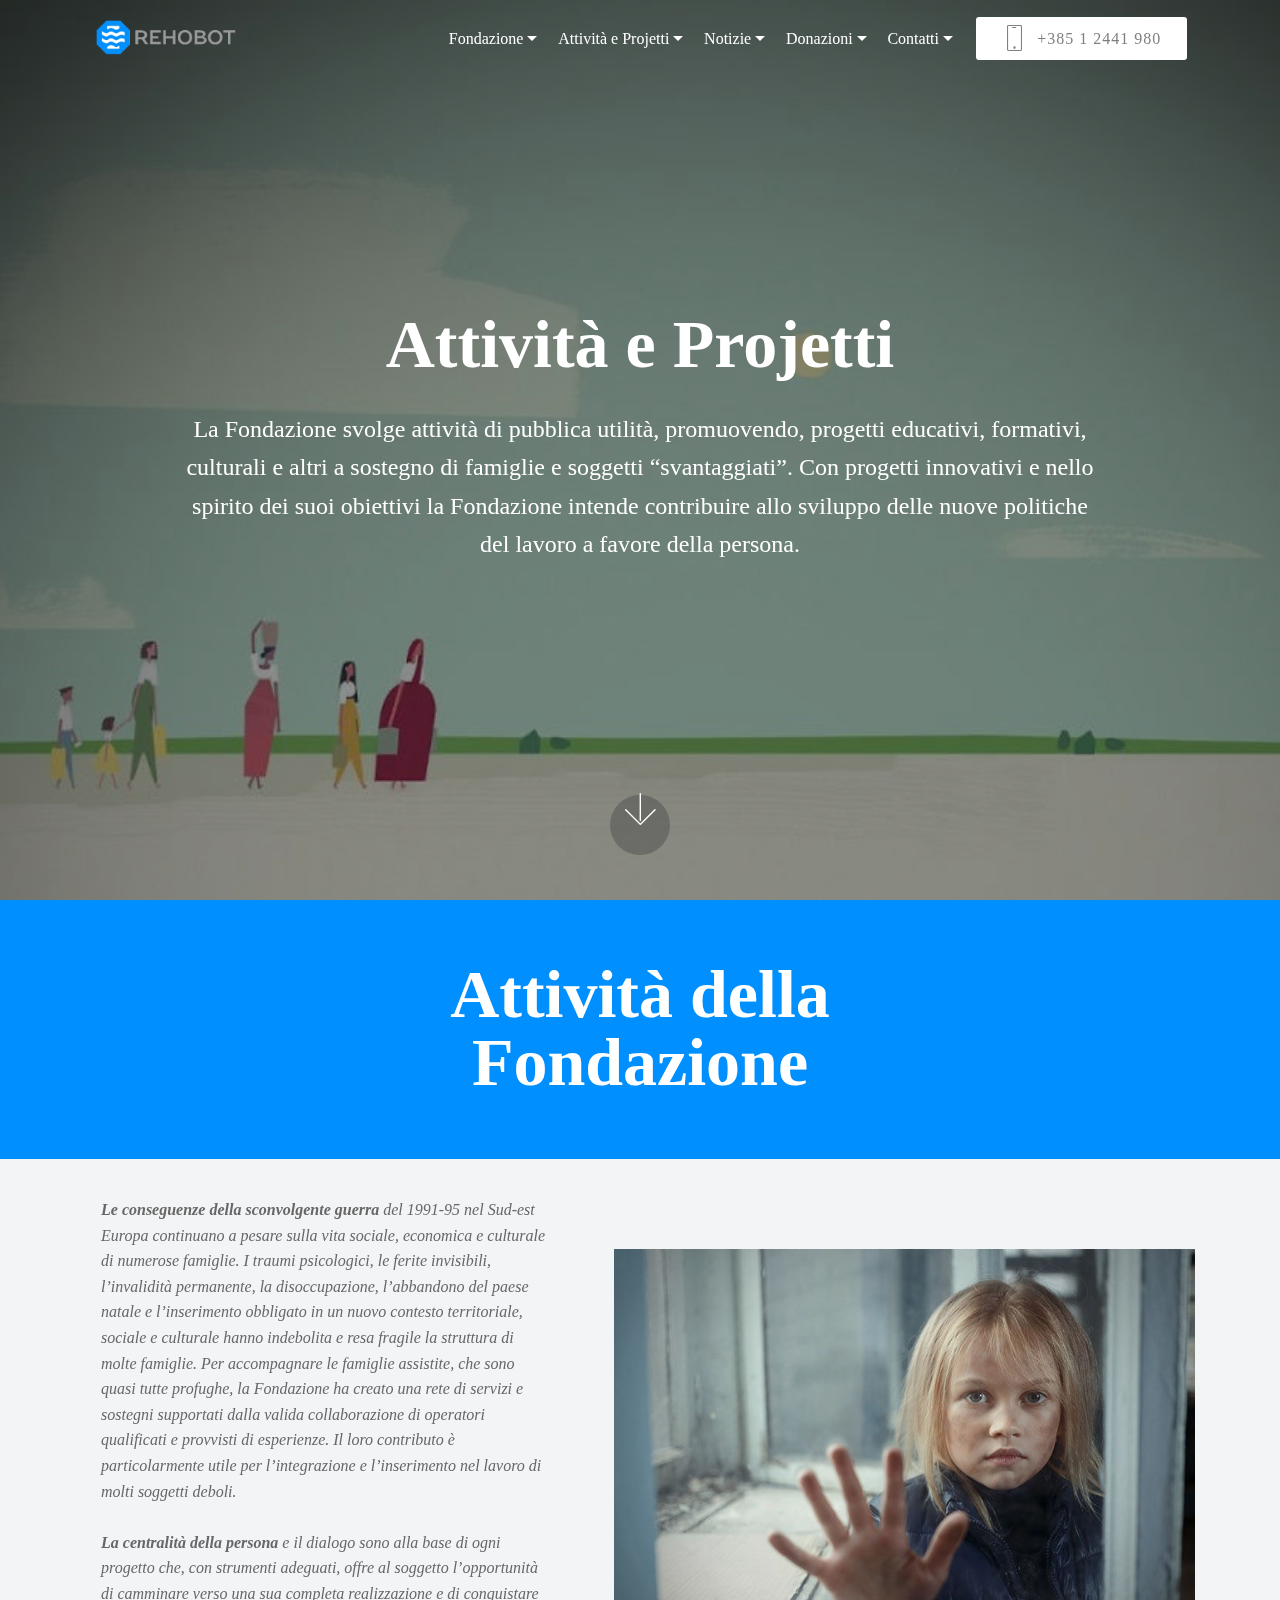
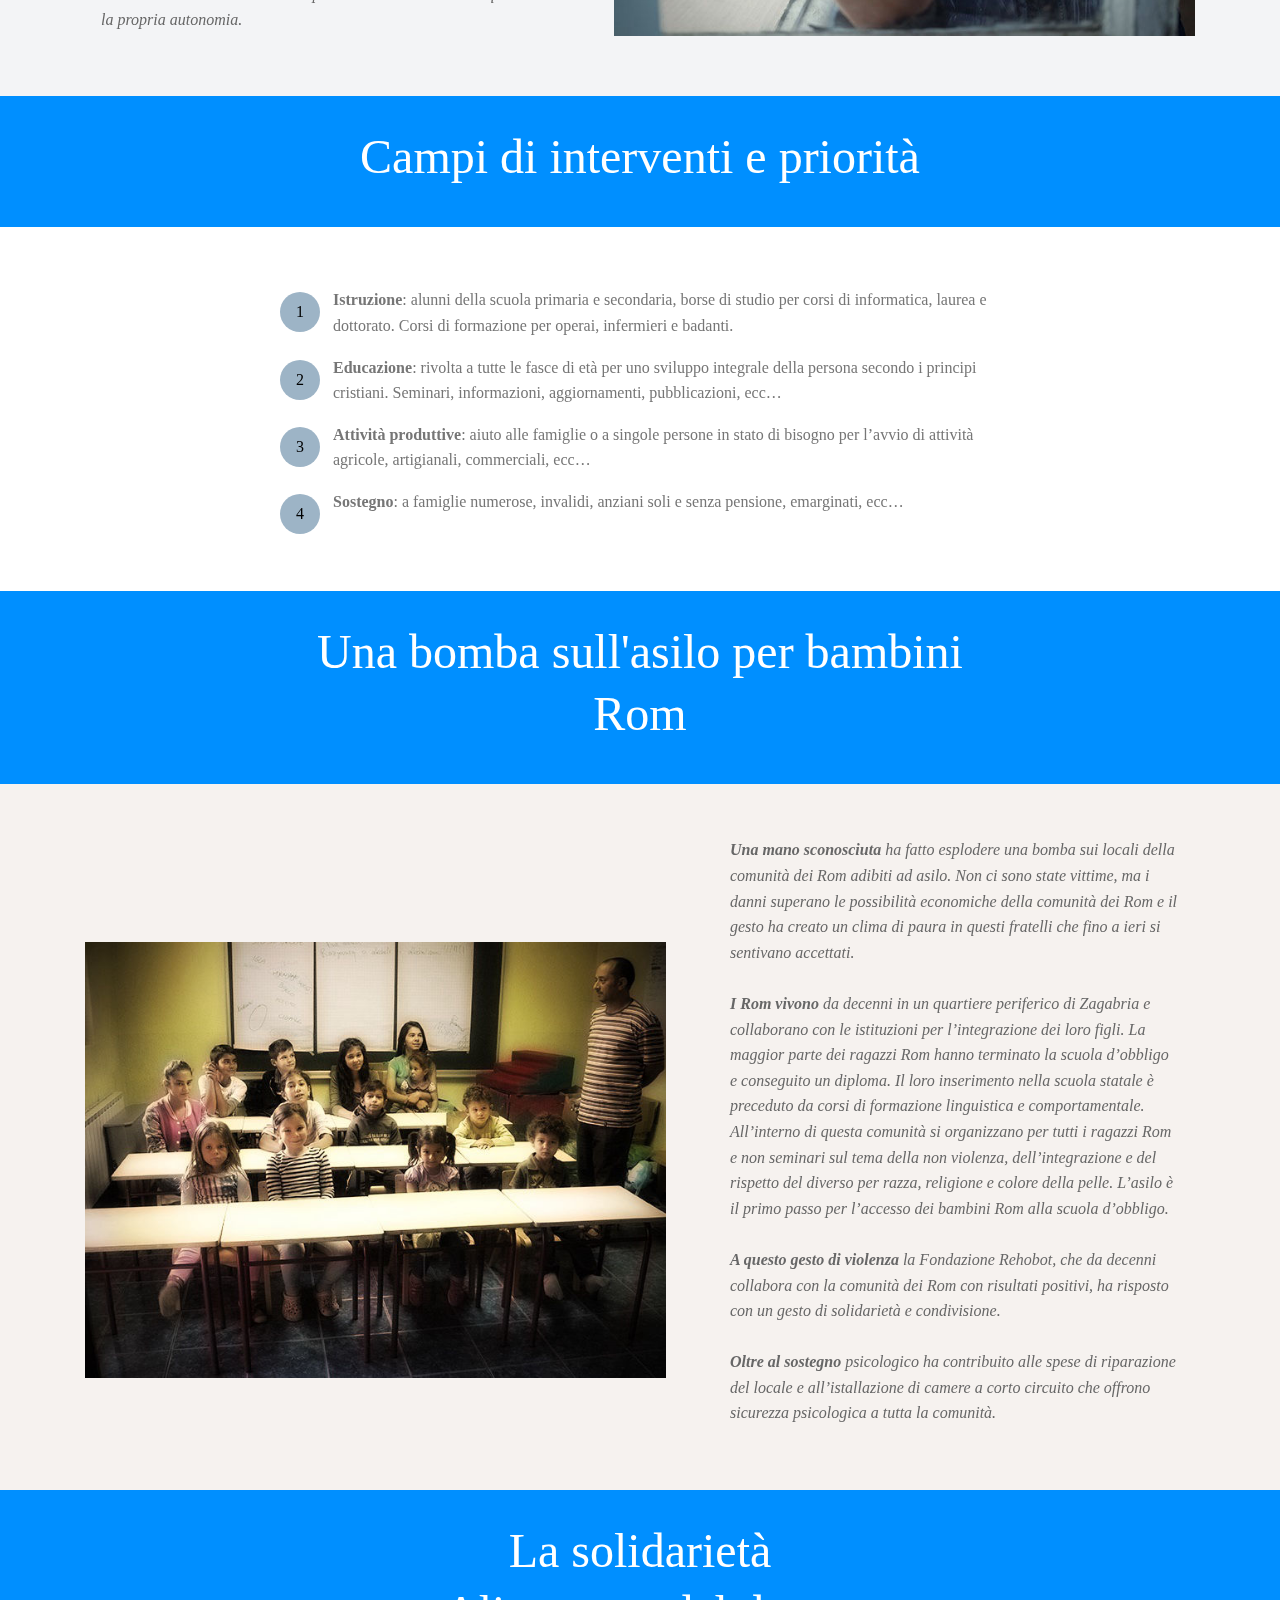
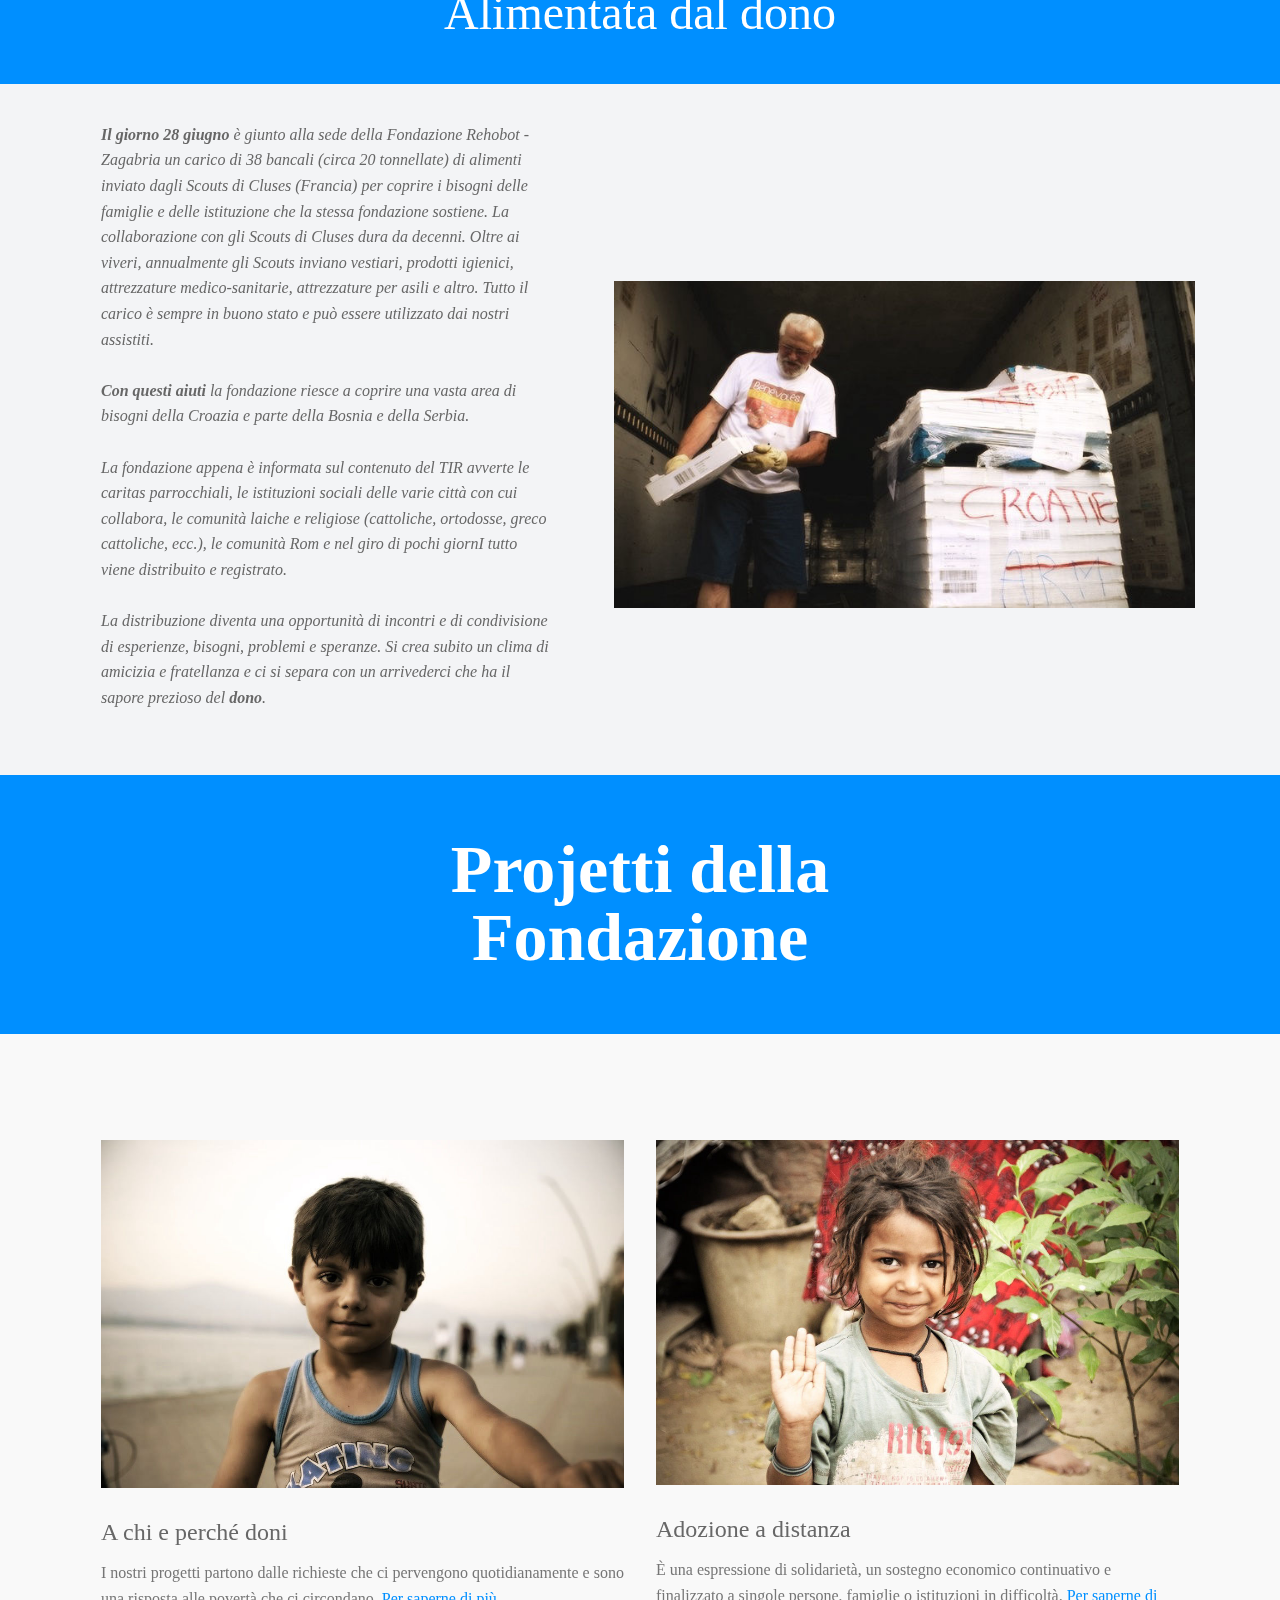
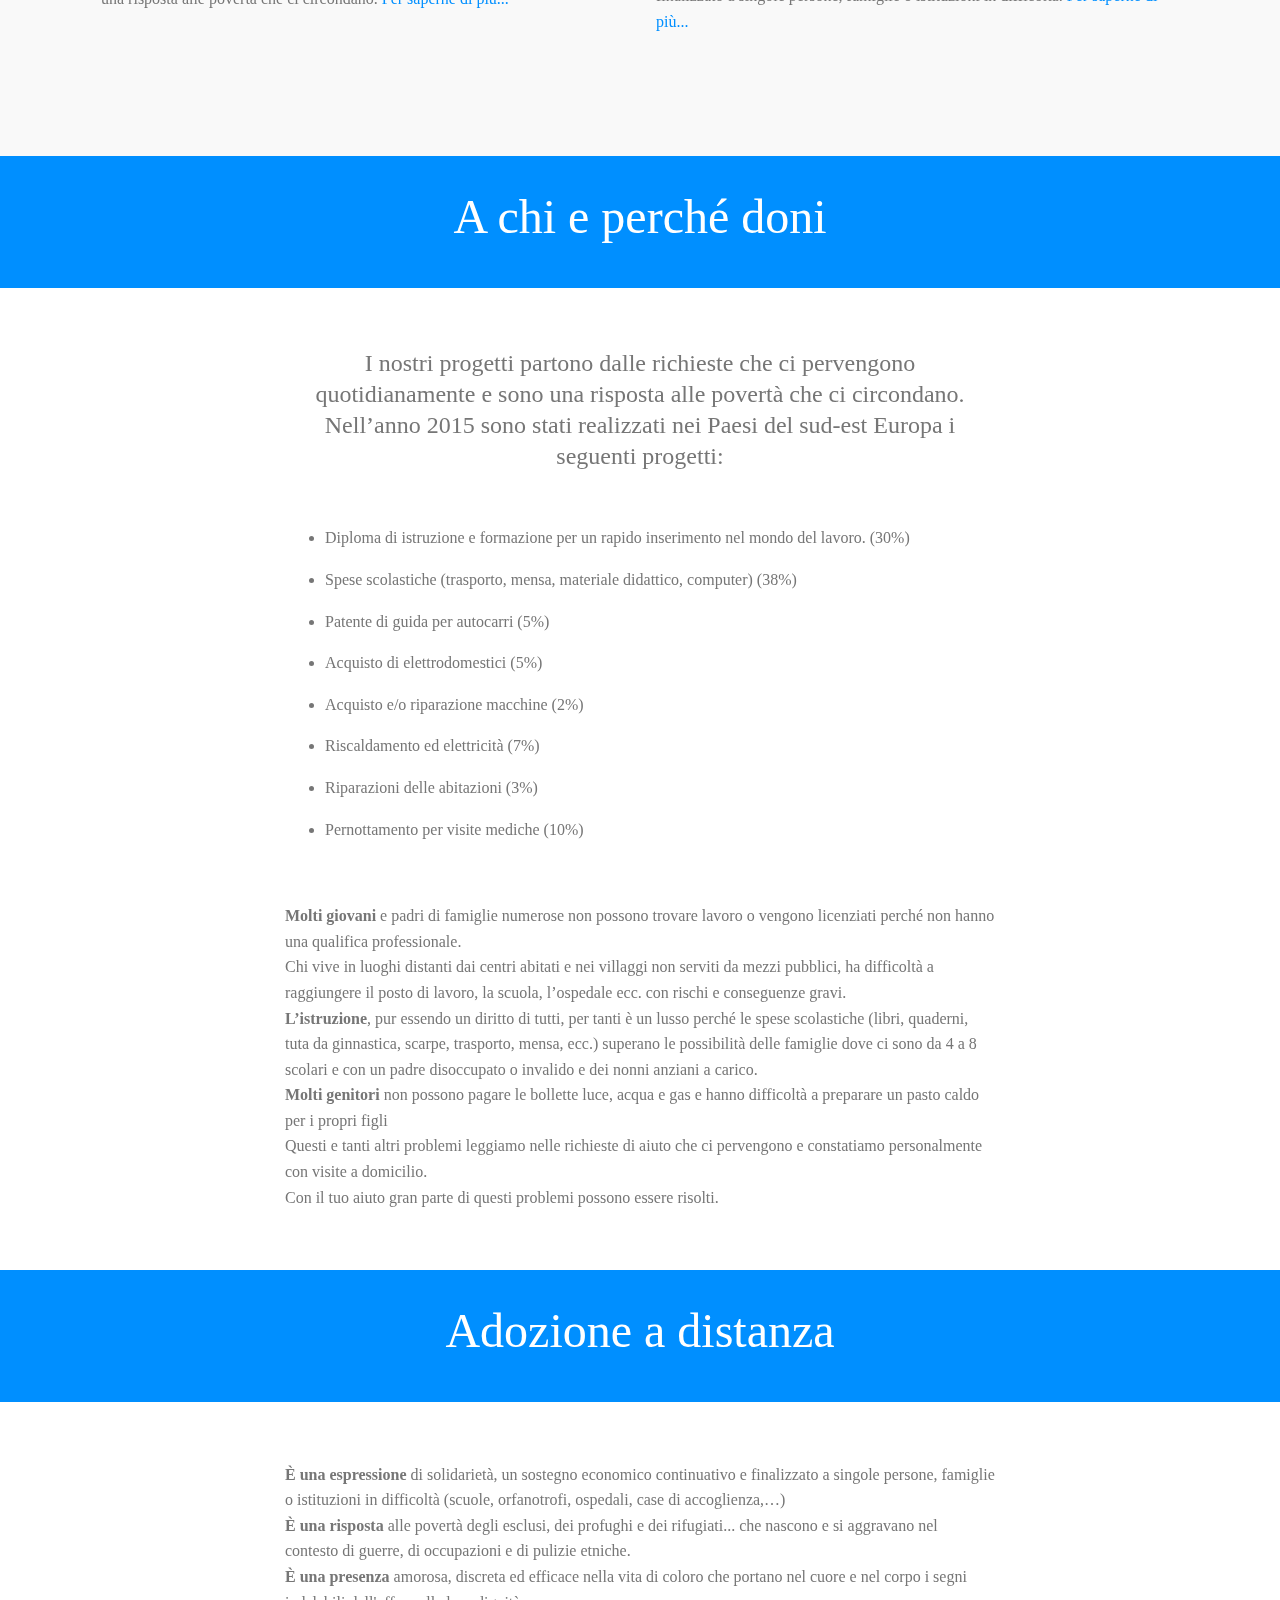
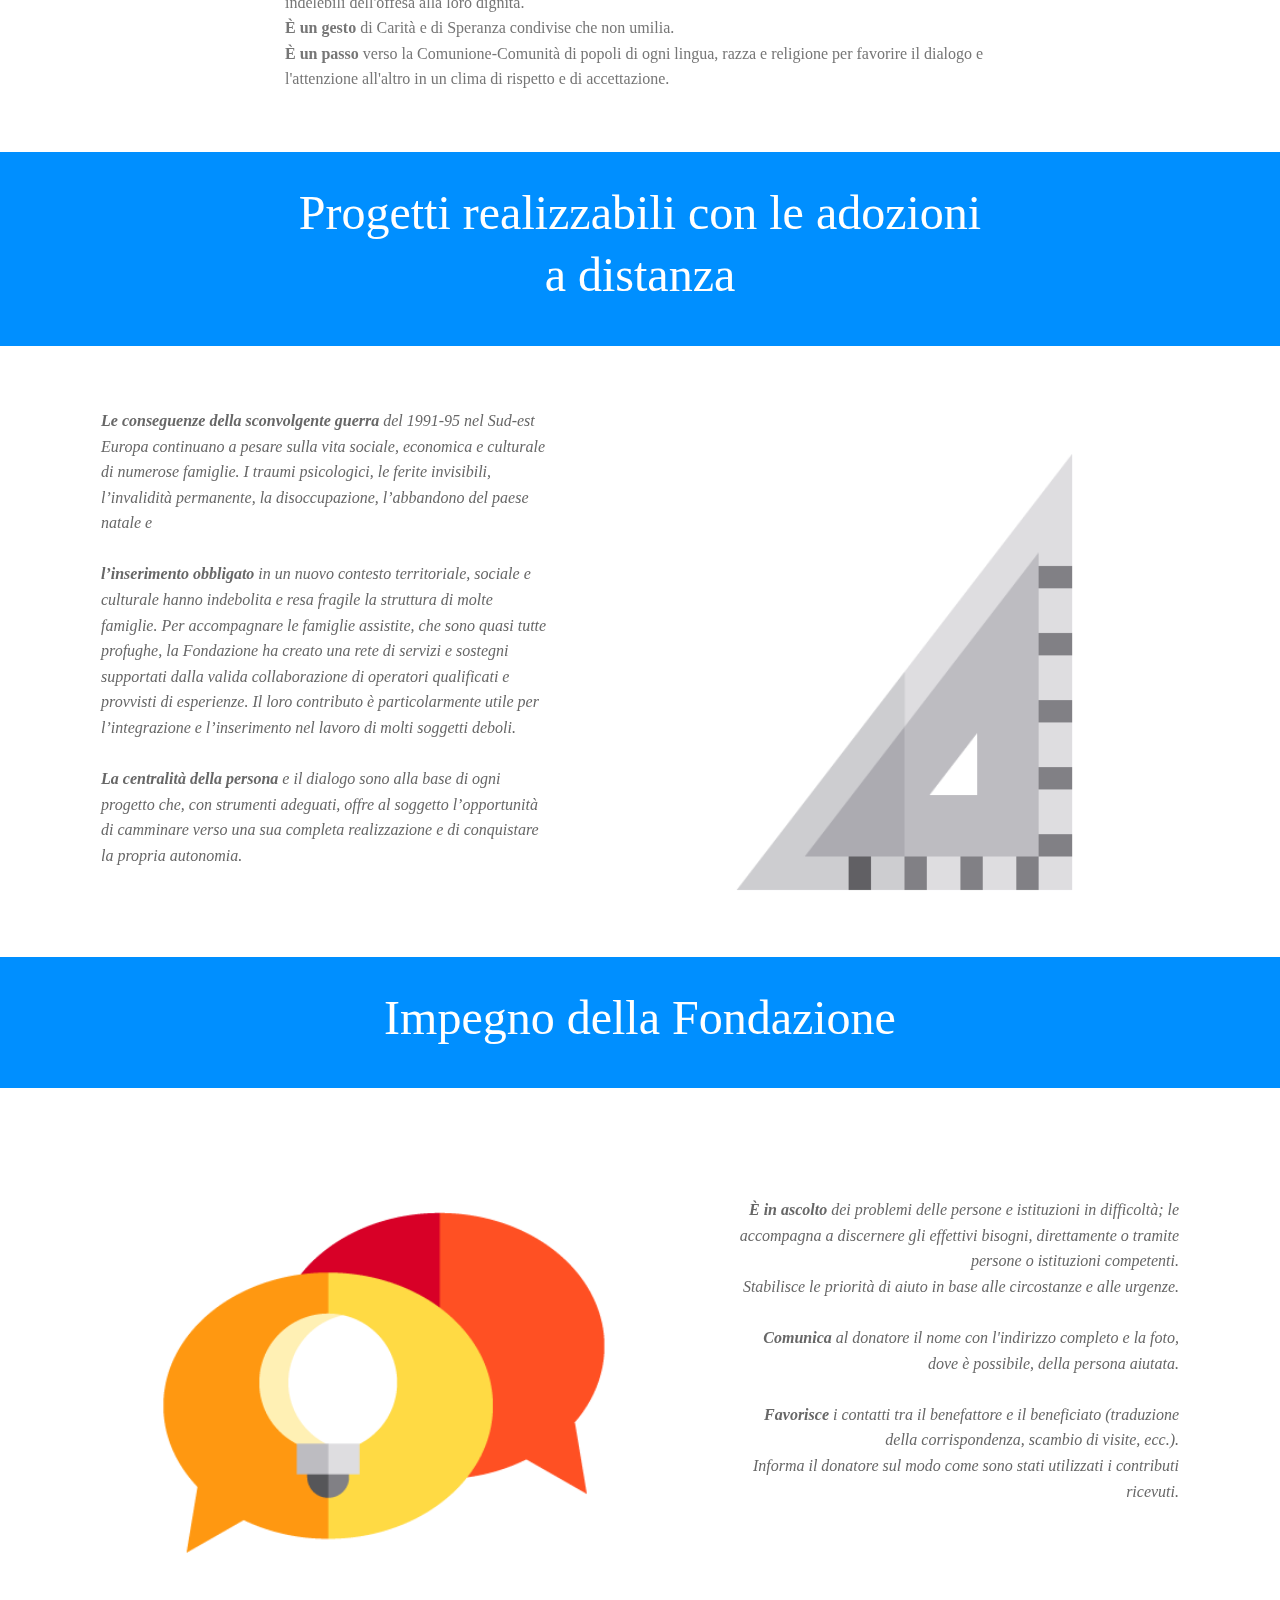
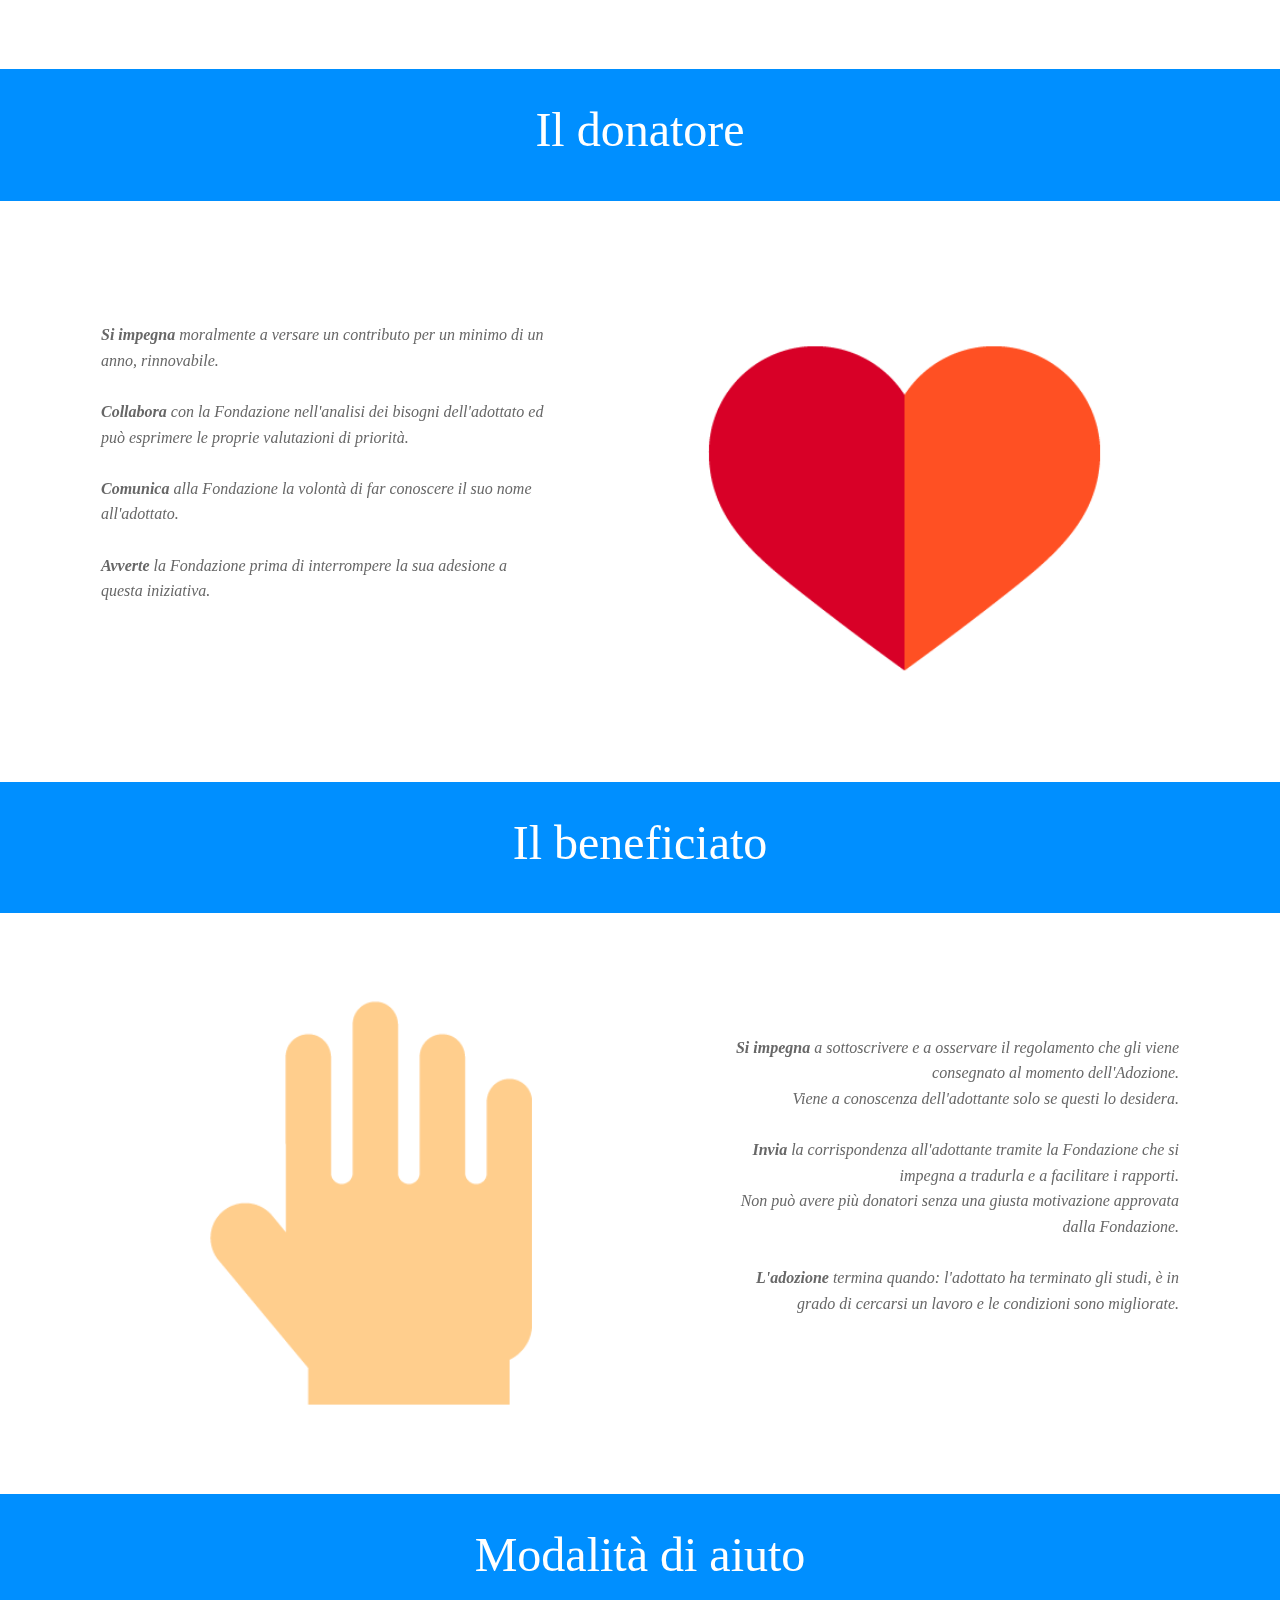
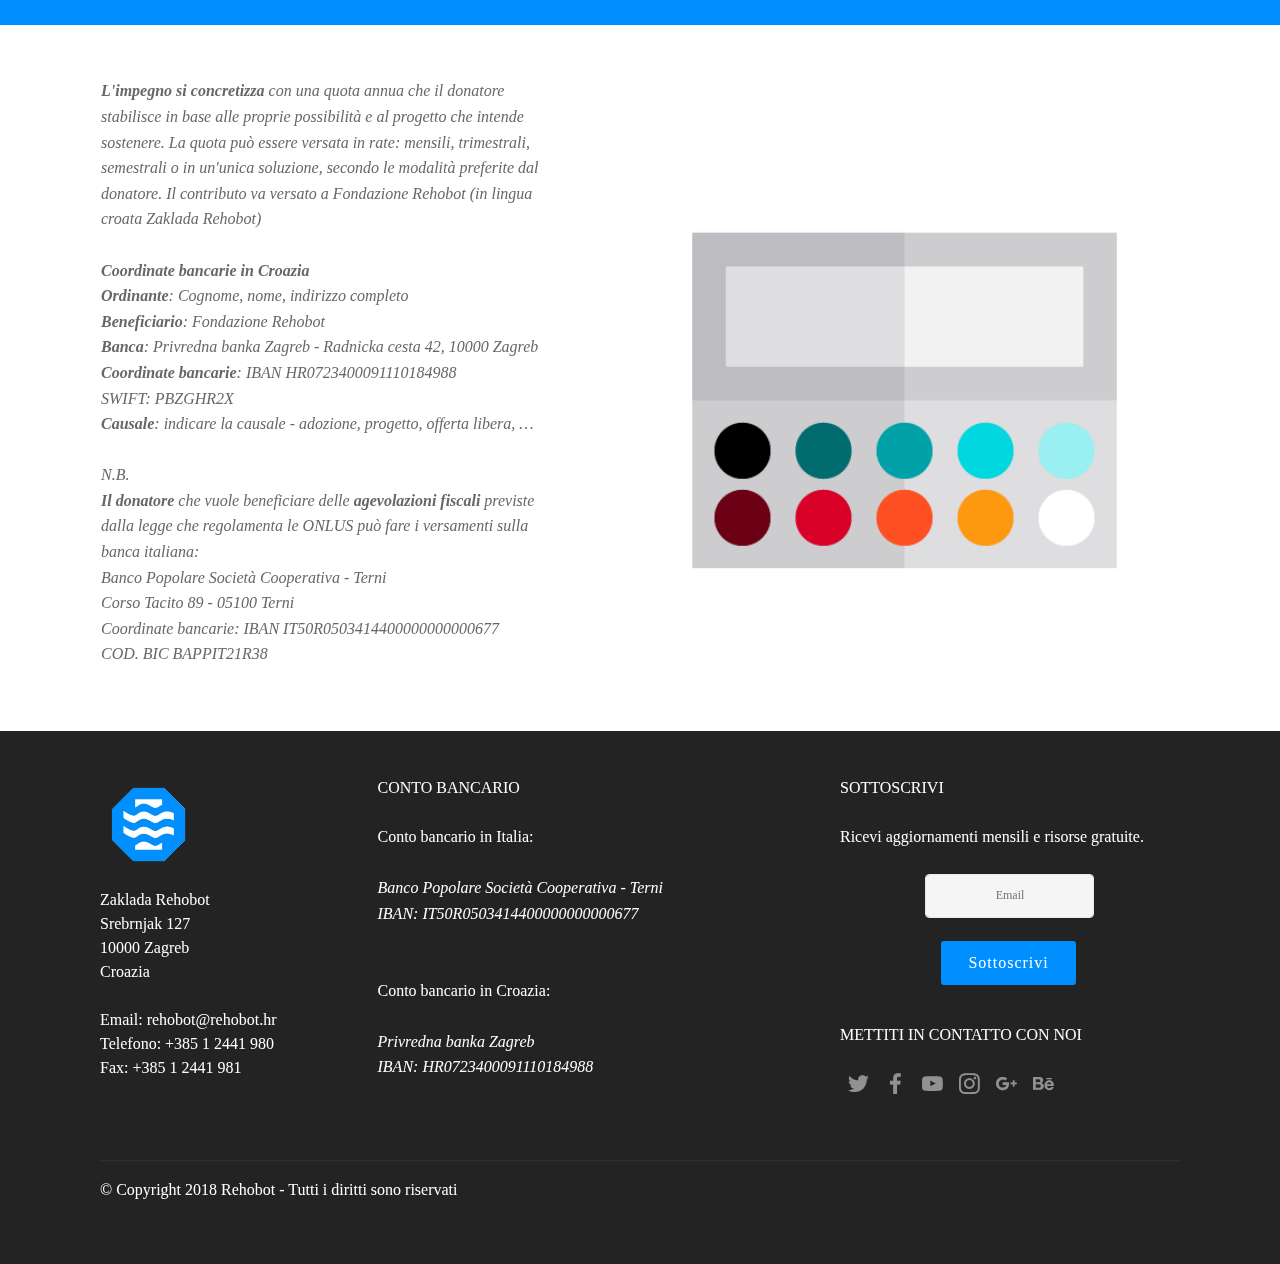
==== commit 1cc110a1: "Exported to new machine" ====
--- a/attivita.html
+++ b/attivita.html
@@ -1,10 +1,10 @@
 <!DOCTYPE html>
 <html >
 <head>
-  <!-- Site made with Mobirise Website Builder v4.7.1, https://mobirise.com -->
+  <!-- Site made with Mobirise Website Builder v4.8.1, https://mobirise.com -->
   <meta charset="UTF-8">
   <meta http-equiv="X-UA-Compatible" content="IE=edge">
-  <meta name="generator" content="Mobirise v4.7.1, mobirise.com">
+  <meta name="generator" content="Mobirise v4.8.1, mobirise.com">
   <meta name="viewport" content="width=device-width, initial-scale=1, minimum-scale=1">
   <link rel="shortcut icon" href="assets/images/logo3-228x80.png" type="image/x-icon">
   <meta name="description" content="Web Generator Description">
@@ -14,8 +14,8 @@
   <link rel="stylesheet" href="assets/bootstrap/css/bootstrap.min.css">
   <link rel="stylesheet" href="assets/bootstrap/css/bootstrap-grid.min.css">
   <link rel="stylesheet" href="assets/bootstrap/css/bootstrap-reboot.min.css">
+  <link rel="stylesheet" href="assets/dropdown/css/style.css">
   <link rel="stylesheet" href="assets/socicon/css/styles.css">
-  <link rel="stylesheet" href="assets/dropdown/css/style.css">
   <link rel="stylesheet" href="assets/theme/css/style.css">
   <link rel="stylesheet" href="assets/mobirise/css/mbr-additional.css" type="text/css">
   
@@ -23,51 +23,7 @@
   
 </head>
 <body>
-  <section class="menu cid-qPJx2iC8os" once="menu" id="menu2-3v">
-
-    
-
-    <nav class="navbar navbar-expand beta-menu navbar-dropdown align-items-center navbar-fixed-top navbar-toggleable-sm bg-color transparent">
-        <button class="navbar-toggler navbar-toggler-right" type="button" data-toggle="collapse" data-target="#navbarSupportedContent" aria-controls="navbarSupportedContent" aria-expanded="false" aria-label="Toggle navigation">
-            <div class="hamburger">
-                <span></span>
-                <span></span>
-                <span></span>
-                <span></span>
-            </div>
-        </button>
-        <div class="menu-logo">
-            <div class="navbar-brand">
-                <span class="navbar-logo">
-                    <a href="index.html">
-                        <img src="assets/images/logo3-228x80.png" alt="Mobirise" title="" style="height: 3.8rem;">
-                    </a>
-                </span>
-                
-            </div>
-        </div>
-        <div class="collapse navbar-collapse" id="navbarSupportedContent">
-            <ul class="navbar-nav nav-dropdown" data-app-modern-menu="true"><li class="nav-item dropdown">
-                    <a class="nav-link link dropdown-toggle text-white display-4" href="https://mobirise.com" data-toggle="dropdown-submenu" aria-expanded="false">
-                        Fondazione</a><div class="dropdown-menu"><a class="dropdown-item text-white display-4" href="fondazione.html#content5-18">Chi siamo</a><a class="dropdown-item text-white display-4" href="fondazione.html#content5-1a">Storia</a><a class="dropdown-item text-white display-4" href="fondazione.html#content5-1h">Vizione e missione</a><a class="dropdown-item text-white display-4" href="fondazione.html#content5-1o">Lettera del Presidente</a></div>
-                </li><li class="nav-item dropdown open"><a class="nav-link link dropdown-toggle text-white display-4" href="https://mobirise.com" data-toggle="dropdown-submenu" aria-expanded="true">
-                        Attività e Projetti</a><div class="dropdown-menu"><a class="dropdown-item text-white display-4" href="attivita.html#content5-1v">Attività della Fondazione</a><div class="dropdown open"><a class="dropdown-item text-white dropdown-toggle display-4" href="attivita.html#content5-1y" data-toggle="dropdown-submenu" aria-expanded="true">Progetti&nbsp;della Fondazione</a><div class="dropdown-menu dropdown-submenu"><a class="dropdown-item text-white display-4" href="attivita.html#content5-20">A chi e perché doni</a><a class="dropdown-item text-white display-4" href="attivita.html#content5-21">Adozione a distanza</a></div></div></div></li><li class="nav-item dropdown"><a class="nav-link link dropdown-toggle text-white display-4" href="https://mobirise.com" data-toggle="dropdown-submenu" aria-expanded="false">
-                        Notizie</a><div class="dropdown-menu"><a class="dropdown-item text-white display-4" href="notizie.html#content5-2i">Memoria</a><a class="dropdown-item text-white display-4" href="notizie.html#content5-2v">Solidarietà</a></div></li><li class="nav-item dropdown"><a class="nav-link link dropdown-toggle text-white display-4" href="https://mobirise.com" data-toggle="dropdown-submenu" aria-expanded="false">
-                        Donazioni</a><div class="dropdown-menu"><a class="dropdown-item text-white display-4" href="donazioni.html#content5-31">Come aiutare</a></div></li>
-                <li class="nav-item dropdown">
-                    <a class="nav-link link dropdown-toggle text-white display-4" href="https://mobirise.com" data-toggle="dropdown-submenu" aria-expanded="false">
-                        Contatti</a><div class="dropdown-menu"><a class="dropdown-item text-white display-4" href="contatti.html#content5-3f">Sede</a><a class="dropdown-item text-white display-4" href="contatti.html#content5-3e">Informazioni</a></div>
-                </li></ul>
-            <div class="navbar-buttons mbr-section-btn"><a class="btn btn-sm btn-white display-4" href="tel:+385 1 2441980">
-                    <span class="btn-icon mbri-mobile mbr-iconfont mbr-iconfont-btn">
-                    </span>
-                    +385 1 2441 980 
-                </a></div>
-        </div>
-    </nav>
-</section>
-
-<section class="engine"><a href="https://mobirise.ws/a">best free website builder</a></section><section class="cid-qPzCuclyIp mbr-fullscreen mbr-parallax-background" id="header2-q">
+  <section class="cid-qPzCuclyIp mbr-fullscreen mbr-parallax-background" id="header2-q">
 
     
 
@@ -92,7 +48,7 @@
     </div>
 </section>
 
-<section class="mbr-section content5 cid-qPEveir5ay" id="content5-1v">
+<section class="engine"><a href="https://mobiri.se/j">website templates</a></section><section class="mbr-section content5 cid-qPEveir5ay" id="content5-1v">
 
     
 
@@ -666,7 +622,7 @@
                     <div data-form-alert="" hidden="" class="align-center">Grazie per aver compilato il modulo!</div>
 
                     <form class="form-inline" action="https://mobirise.com/" method="post" data-form-title="Mobirise Form">
-                        <input type="hidden" value="uhon/MsM4houoISzs7LZH9dJ9CnHOePI6eu3E0+ccbc0UylaqHwfgpYuP3c1Art0PBjR/QOhZQTSdIUdsGC5EzMtf3jKmt3QYZSVyD/jX4sdIewAtq/qHZ4dBZVHlpVa" data-form-email="true">
+                        <input type="hidden" value="1tPrEFHgrcr48b7JX2FZd/fWEmd6re9xnF9ExBAi6qek0wt0KPjaBBzD8i6nG4GZKxAiOJwb+naeTllc330JxZZgTf0N36kTDxCSYRELFq87WhE0v86j1cExRopHjCmT" data-form-email="true">
                         <div class="form-group">
                             <input type="email" class="form-control input-sm input-inverse my-2" name="email" required="" data-form-field="Email" placeholder="Email" id="email-footer4-3j">
                         </div>
@@ -729,15 +685,59 @@
     </div>
 </section>
 
+<section class="menu cid-qPJx2iC8os" once="menu" id="menu2-3v">
+
+    
+
+    <nav class="navbar navbar-expand beta-menu navbar-dropdown align-items-center navbar-fixed-top navbar-toggleable-sm bg-color transparent">
+        <button class="navbar-toggler navbar-toggler-right" type="button" data-toggle="collapse" data-target="#navbarSupportedContent" aria-controls="navbarSupportedContent" aria-expanded="false" aria-label="Toggle navigation">
+            <div class="hamburger">
+                <span></span>
+                <span></span>
+                <span></span>
+                <span></span>
+            </div>
+        </button>
+        <div class="menu-logo">
+            <div class="navbar-brand">
+                <span class="navbar-logo">
+                    <a href="index.html">
+                        <img src="assets/images/logo3-228x80.png" alt="Mobirise" title="" style="height: 3.8rem;">
+                    </a>
+                </span>
+                
+            </div>
+        </div>
+        <div class="collapse navbar-collapse" id="navbarSupportedContent">
+            <ul class="navbar-nav nav-dropdown" data-app-modern-menu="true"><li class="nav-item dropdown">
+                    <a class="nav-link link dropdown-toggle text-white display-4" href="https://mobirise.com" data-toggle="dropdown-submenu" aria-expanded="false">
+                        Fondazione</a><div class="dropdown-menu"><a class="dropdown-item text-white display-4" href="fondazione.html#content5-18">Chi siamo</a><a class="dropdown-item text-white display-4" href="fondazione.html#content5-1a">Storia</a><a class="dropdown-item text-white display-4" href="fondazione.html#content5-1h">Vizione e missione</a><a class="dropdown-item text-white display-4" href="fondazione.html#content5-1o">Lettera del Presidente</a></div>
+                </li><li class="nav-item dropdown open"><a class="nav-link link dropdown-toggle text-white display-4" href="https://mobirise.com" data-toggle="dropdown-submenu" aria-expanded="true">
+                        Attività e Projetti</a><div class="dropdown-menu"><a class="dropdown-item text-white display-4" href="attivita.html#content5-1v">Attività della Fondazione</a><div class="dropdown open"><a class="dropdown-item text-white dropdown-toggle display-4" href="attivita.html#content5-1y" data-toggle="dropdown-submenu" aria-expanded="true">Progetti&nbsp;della Fondazione</a><div class="dropdown-menu dropdown-submenu"><a class="dropdown-item text-white display-4" href="attivita.html#content5-20">A chi e perché doni</a><a class="dropdown-item text-white display-4" href="attivita.html#content5-21">Adozione a distanza</a></div></div></div></li><li class="nav-item dropdown"><a class="nav-link link dropdown-toggle text-white display-4" href="https://mobirise.com" data-toggle="dropdown-submenu" aria-expanded="false">
+                        Notizie</a><div class="dropdown-menu"><a class="dropdown-item text-white display-4" href="notizie.html#content5-2i">Memoria</a><a class="dropdown-item text-white display-4" href="notizie.html#content5-2v">Solidarietà</a></div></li><li class="nav-item dropdown"><a class="nav-link link dropdown-toggle text-white display-4" href="https://mobirise.com" data-toggle="dropdown-submenu" aria-expanded="false">
+                        Donazioni</a><div class="dropdown-menu"><a class="dropdown-item text-white display-4" href="donazioni.html#content5-31">Come aiutare</a></div></li>
+                <li class="nav-item dropdown">
+                    <a class="nav-link link dropdown-toggle text-white display-4" href="https://mobirise.com" data-toggle="dropdown-submenu" aria-expanded="false">
+                        Contatti</a><div class="dropdown-menu"><a class="dropdown-item text-white display-4" href="contatti.html#content5-3f">Sede</a><a class="dropdown-item text-white display-4" href="contatti.html#content5-3e">Informazioni</a></div>
+                </li></ul>
+            <div class="navbar-buttons mbr-section-btn"><a class="btn btn-sm btn-white display-4" href="tel:+385 1 2441980">
+                    <span class="btn-icon mbri-mobile mbr-iconfont mbr-iconfont-btn">
+                    </span>
+                    +385 1 2441 980 
+                </a></div>
+        </div>
+    </nav>
+</section>
+
 
   <script src="assets/web/assets/jquery/jquery.min.js"></script>
   <script src="assets/popper/popper.min.js"></script>
   <script src="assets/tether/tether.min.js"></script>
   <script src="assets/bootstrap/js/bootstrap.min.js"></script>
   <script src="assets/smoothscroll/smooth-scroll.js"></script>
+  <script src="assets/parallax/jarallax.min.js"></script>
   <script src="assets/dropdown/js/script.min.js"></script>
   <script src="assets/touchswipe/jquery.touch-swipe.min.js"></script>
-  <script src="assets/parallax/jarallax.min.js"></script>
   <script src="assets/theme/js/script.js"></script>
   <script src="assets/formoid/formoid.min.js"></script>
   
--- a/assets/mobirise/css/mbr-additional.css
+++ b/assets/mobirise/css/mbr-additional.css
@@ -1,11 +1,3 @@
-@import url(https://fonts.googleapis.com/css?family=Montserrat:100,100i,200,200i,300,300i,400,400i,500,500i,600,600i,700,700i,800,800i,900,900i);
-@import url(https://fonts.googleapis.com/css?family=Lora:400,400i,700,700i);
-@import url(https://fonts.googleapis.com/css?family=Roboto+Slab:100,300,400,700);
-
-
-
-
-
 body {
   font-style: normal;
   line-height: 1.5;
@@ -22,35 +14,35 @@
   line-height: 1.6;
 }
 .display-1 {
-  font-family: 'Montserrat', sans-serif;
+  font-family: undefined;
   font-size: 4.25rem;
 }
 .display-1 > .mbr-iconfont {
   font-size: 6.8rem;
 }
 .display-2 {
-  font-family: 'Lora', serif;
+  font-family: undefined;
   font-size: 3rem;
 }
 .display-2 > .mbr-iconfont {
   font-size: 4.8rem;
 }
 .display-4 {
-  font-family: 'Roboto Slab', serif;
+  font-family: undefined;
   font-size: 1rem;
 }
 .display-4 > .mbr-iconfont {
   font-size: 1.6rem;
 }
 .display-5 {
-  font-family: 'Roboto Slab', serif;
+  font-family: undefined;
   font-size: 1.5rem;
 }
 .display-5 > .mbr-iconfont {
   font-size: 2.4rem;
 }
 .display-7 {
-  font-family: 'Roboto Slab', serif;
+  font-family: undefined;
   font-size: 1rem;
 }
 .display-7 > .mbr-iconfont {
@@ -638,7 +630,7 @@
   background-color: #f5f5f5;
   box-shadow: none;
   color: #565656;
-  font-family: 'Roboto Slab', serif;
+  font-family: undefined;
   font-size: 1rem;
   line-height: 1.43;
   min-height: 3.5em;
